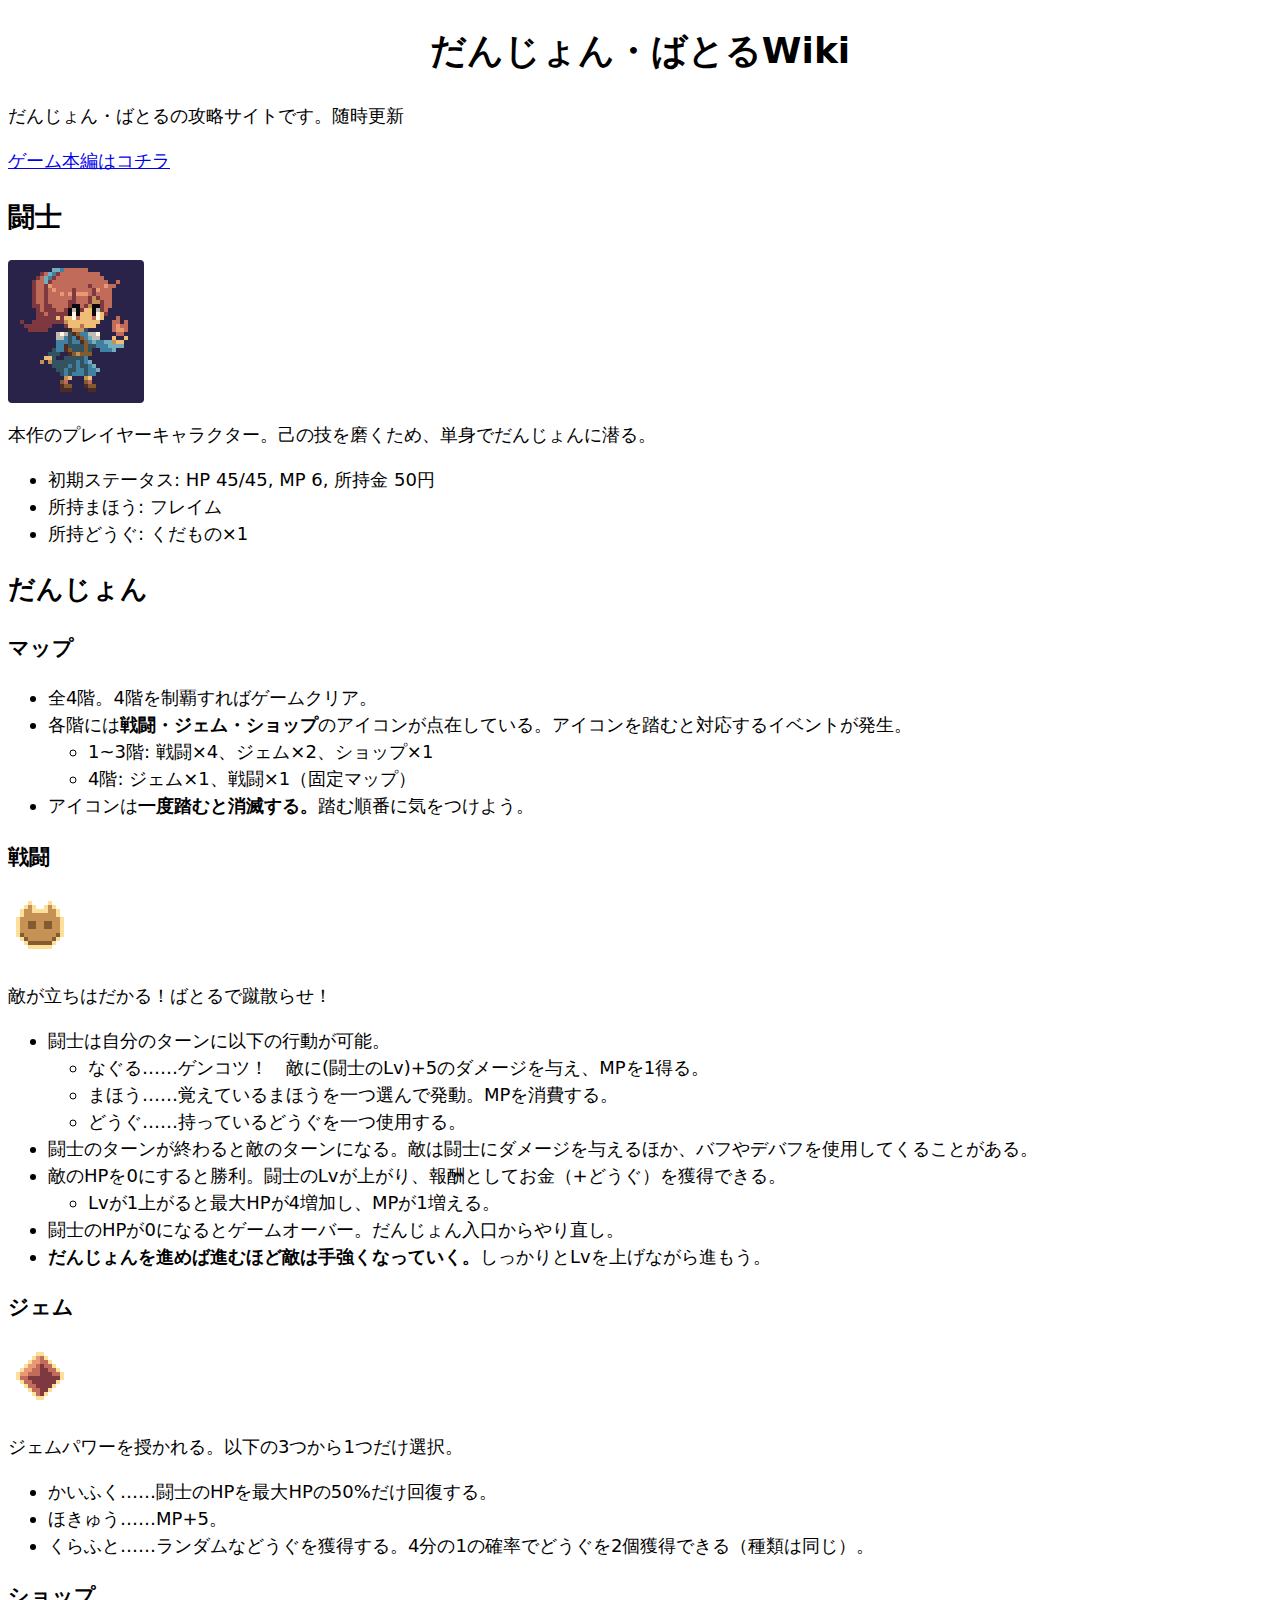
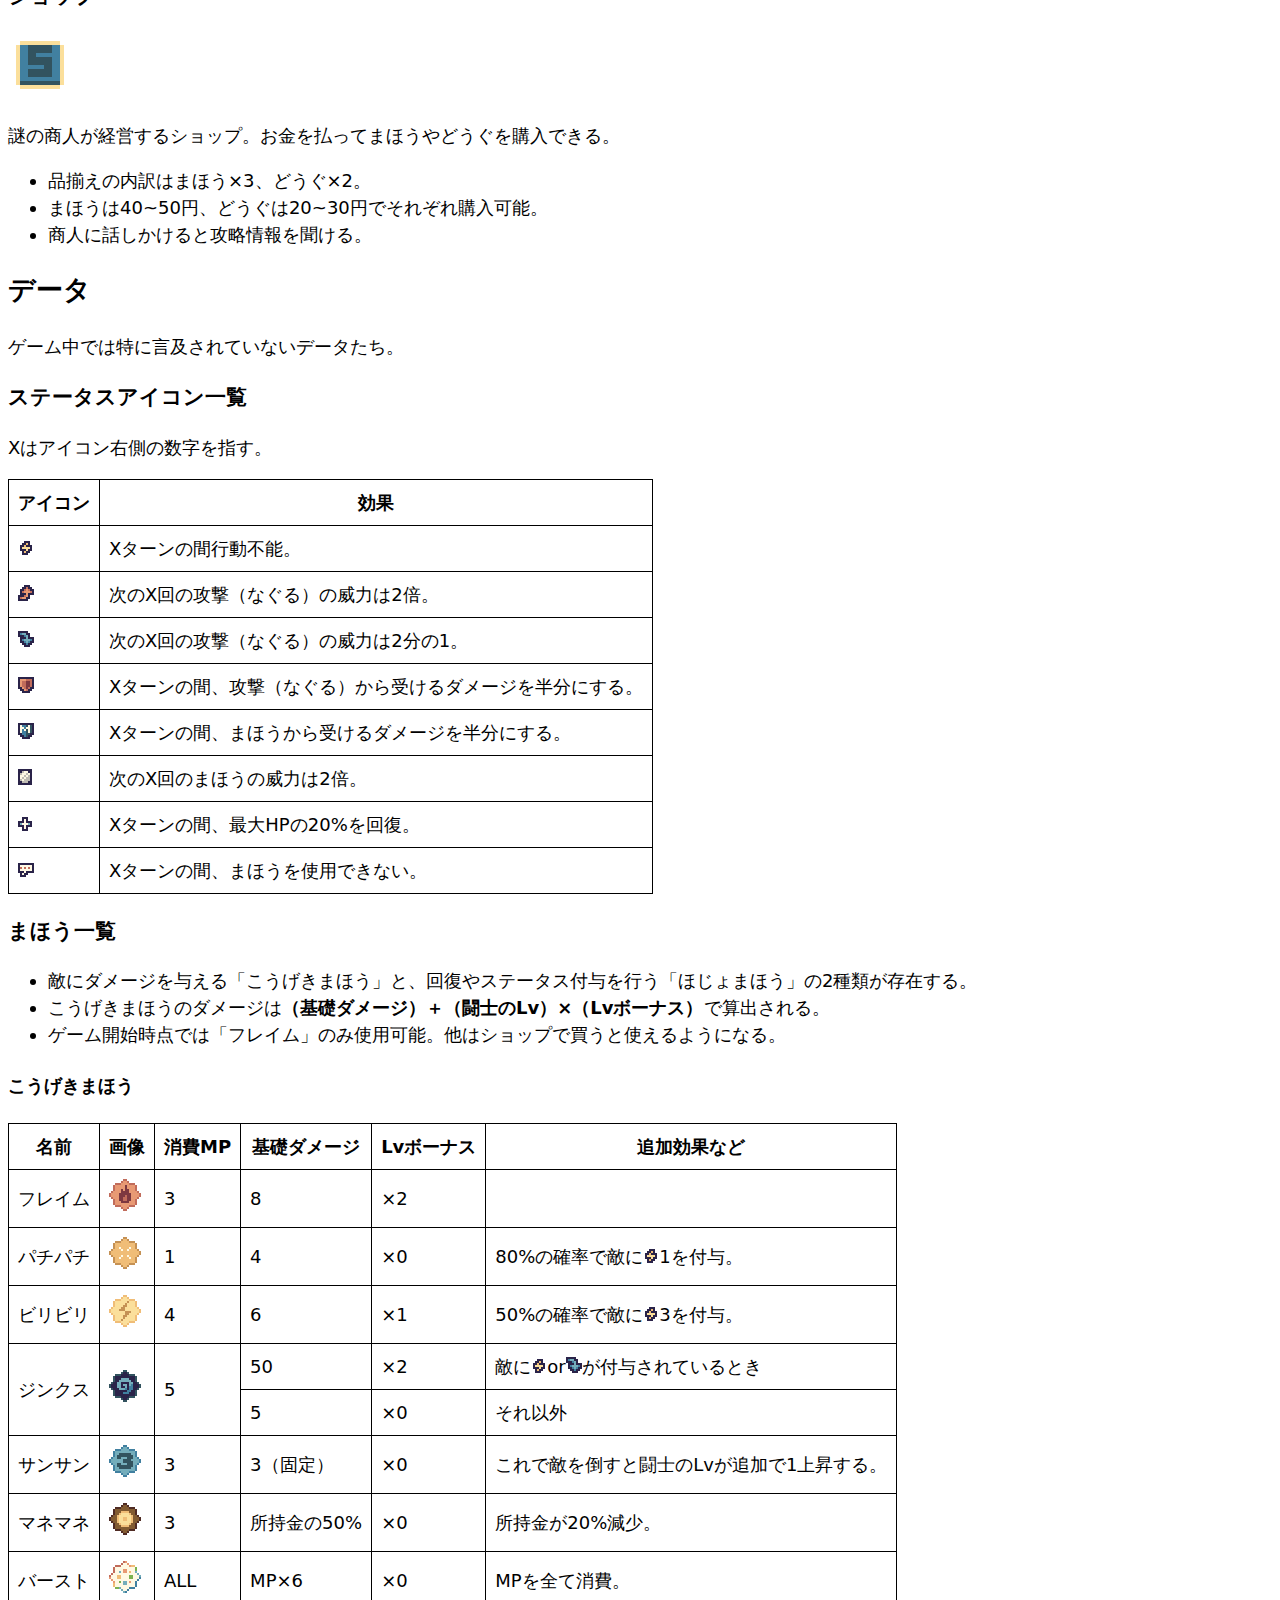
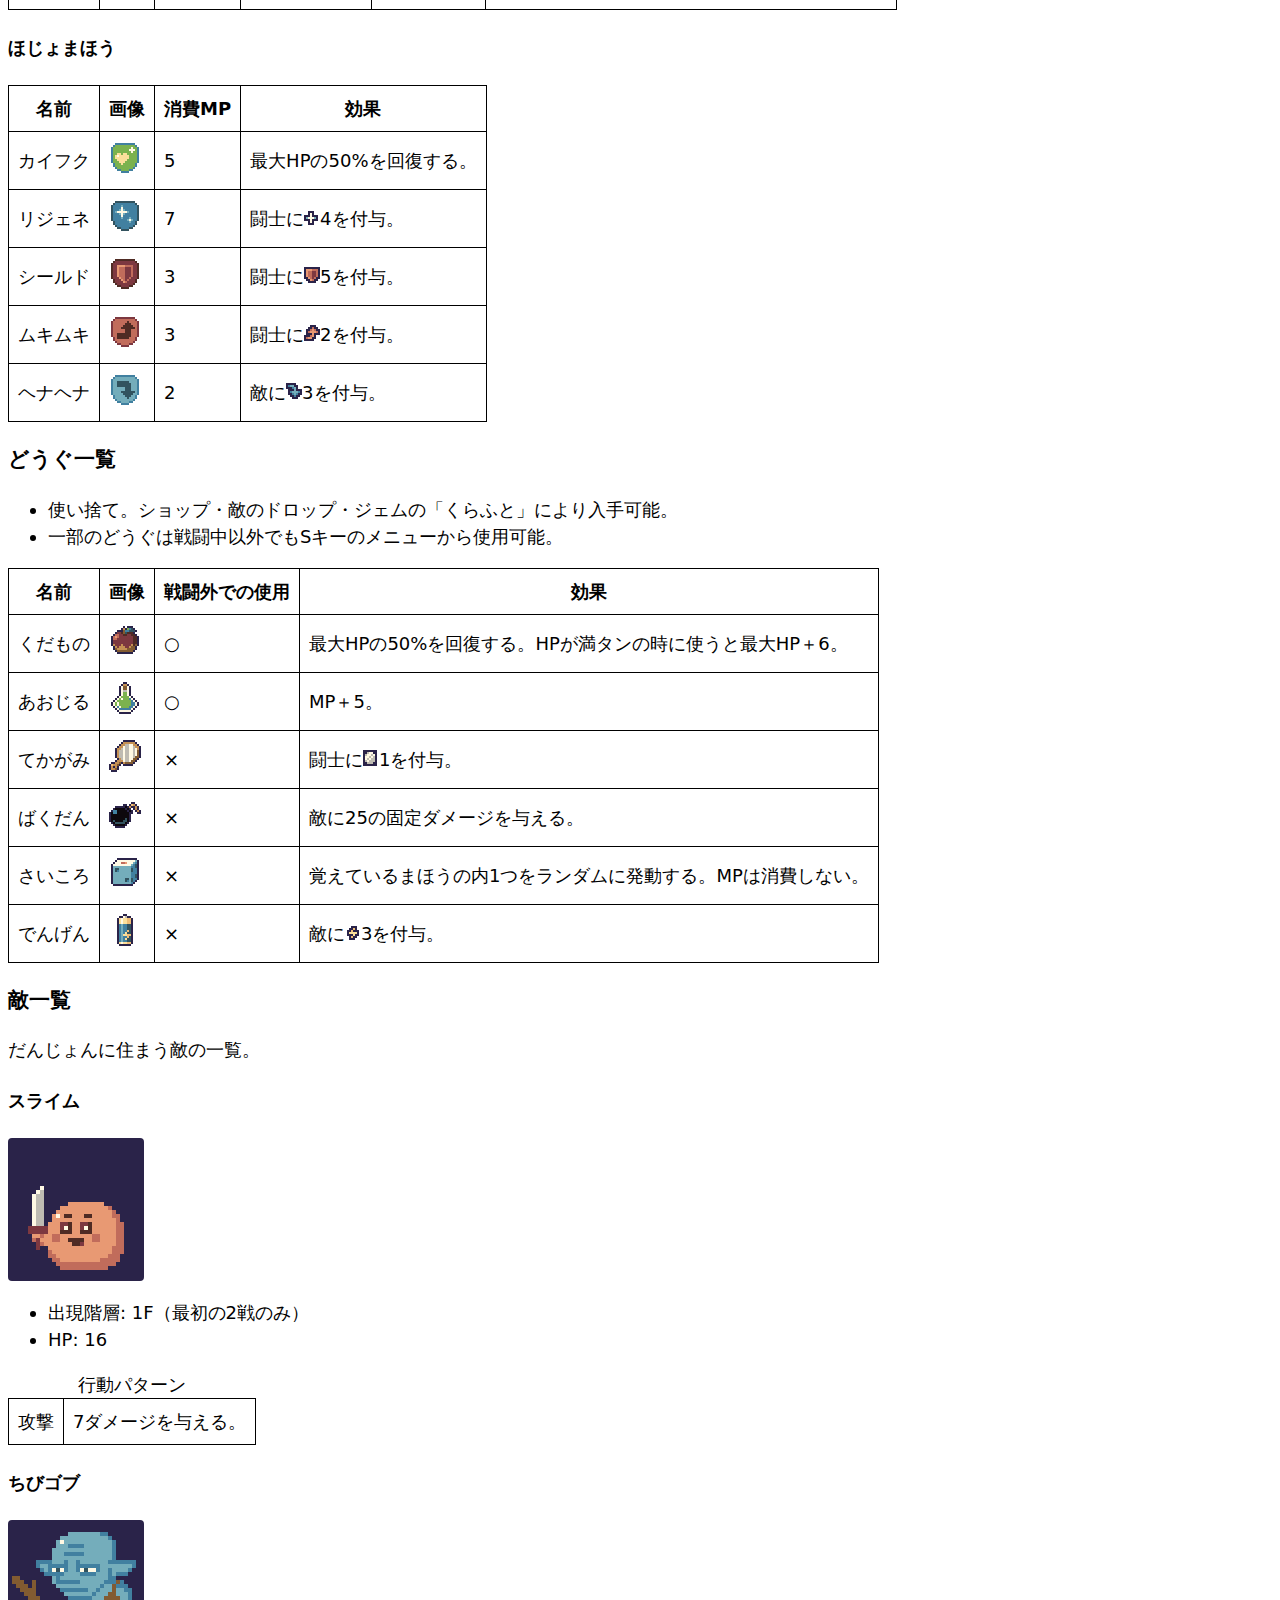
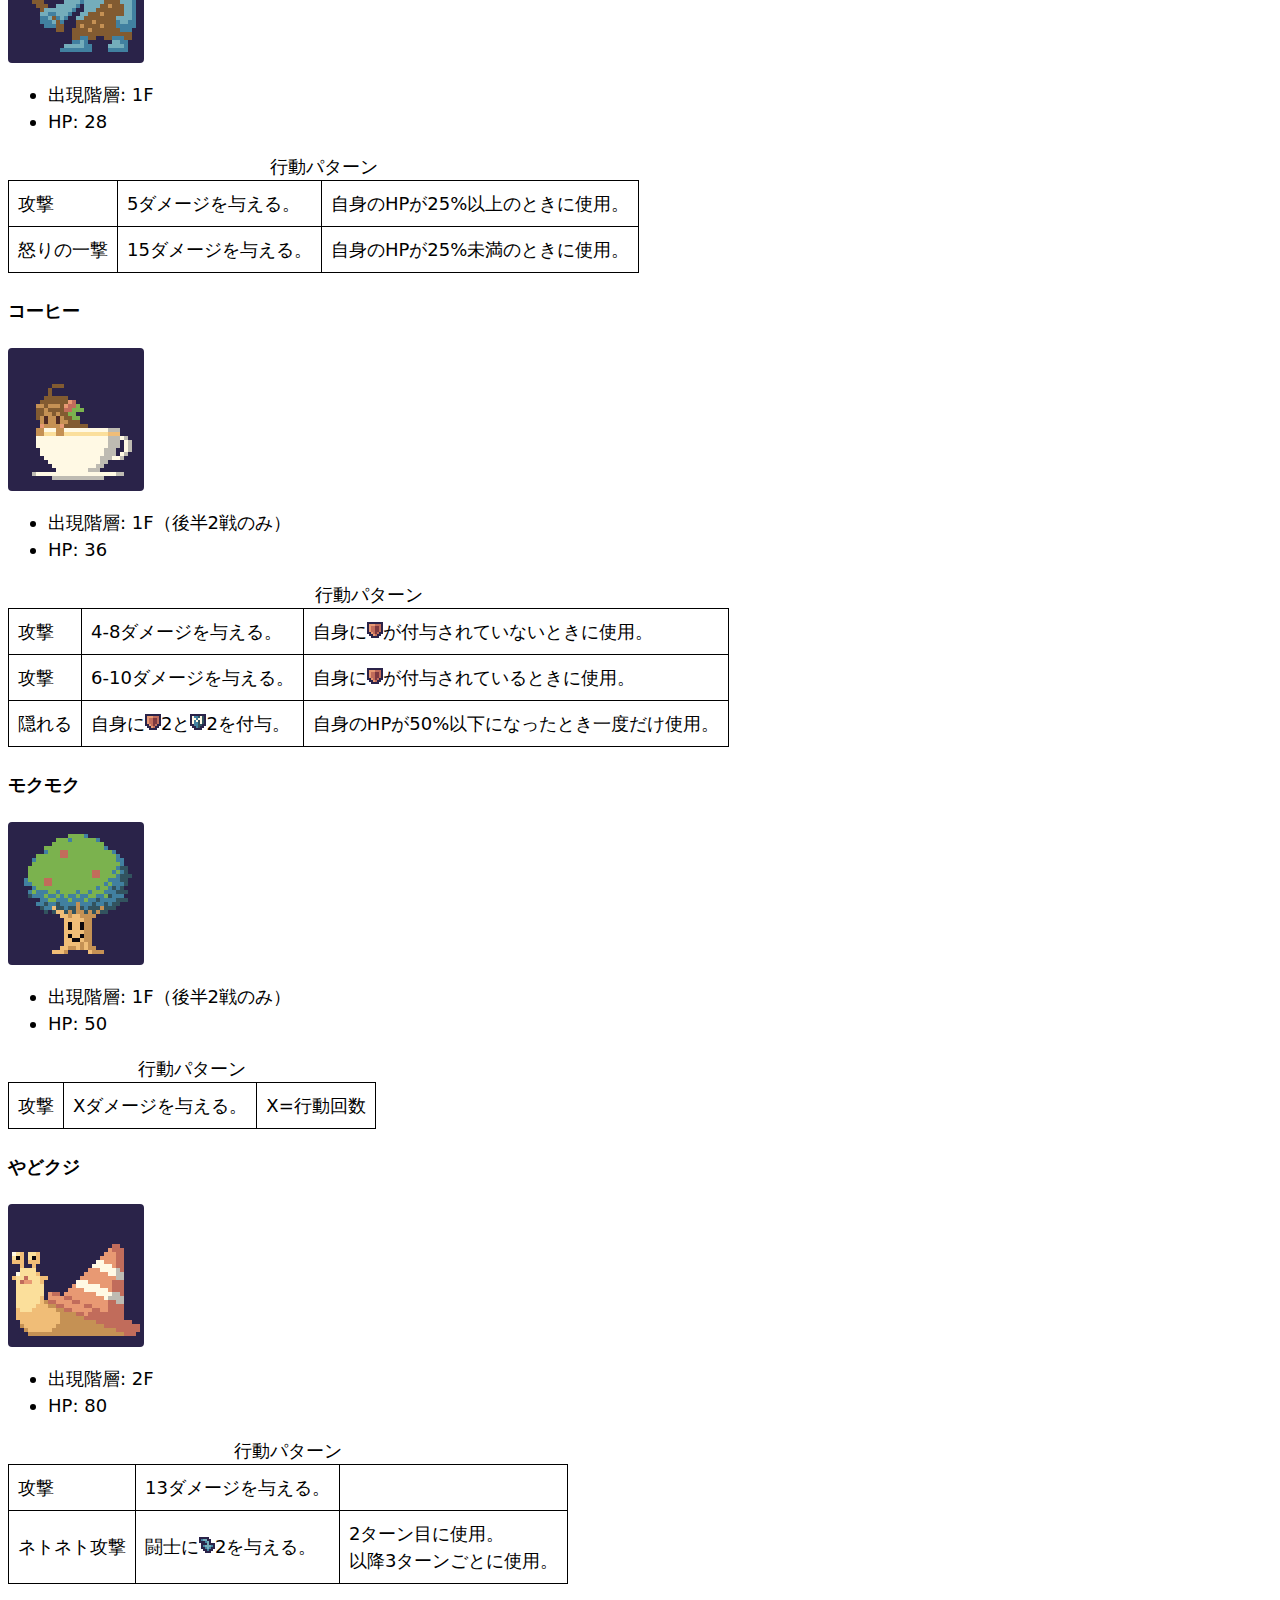
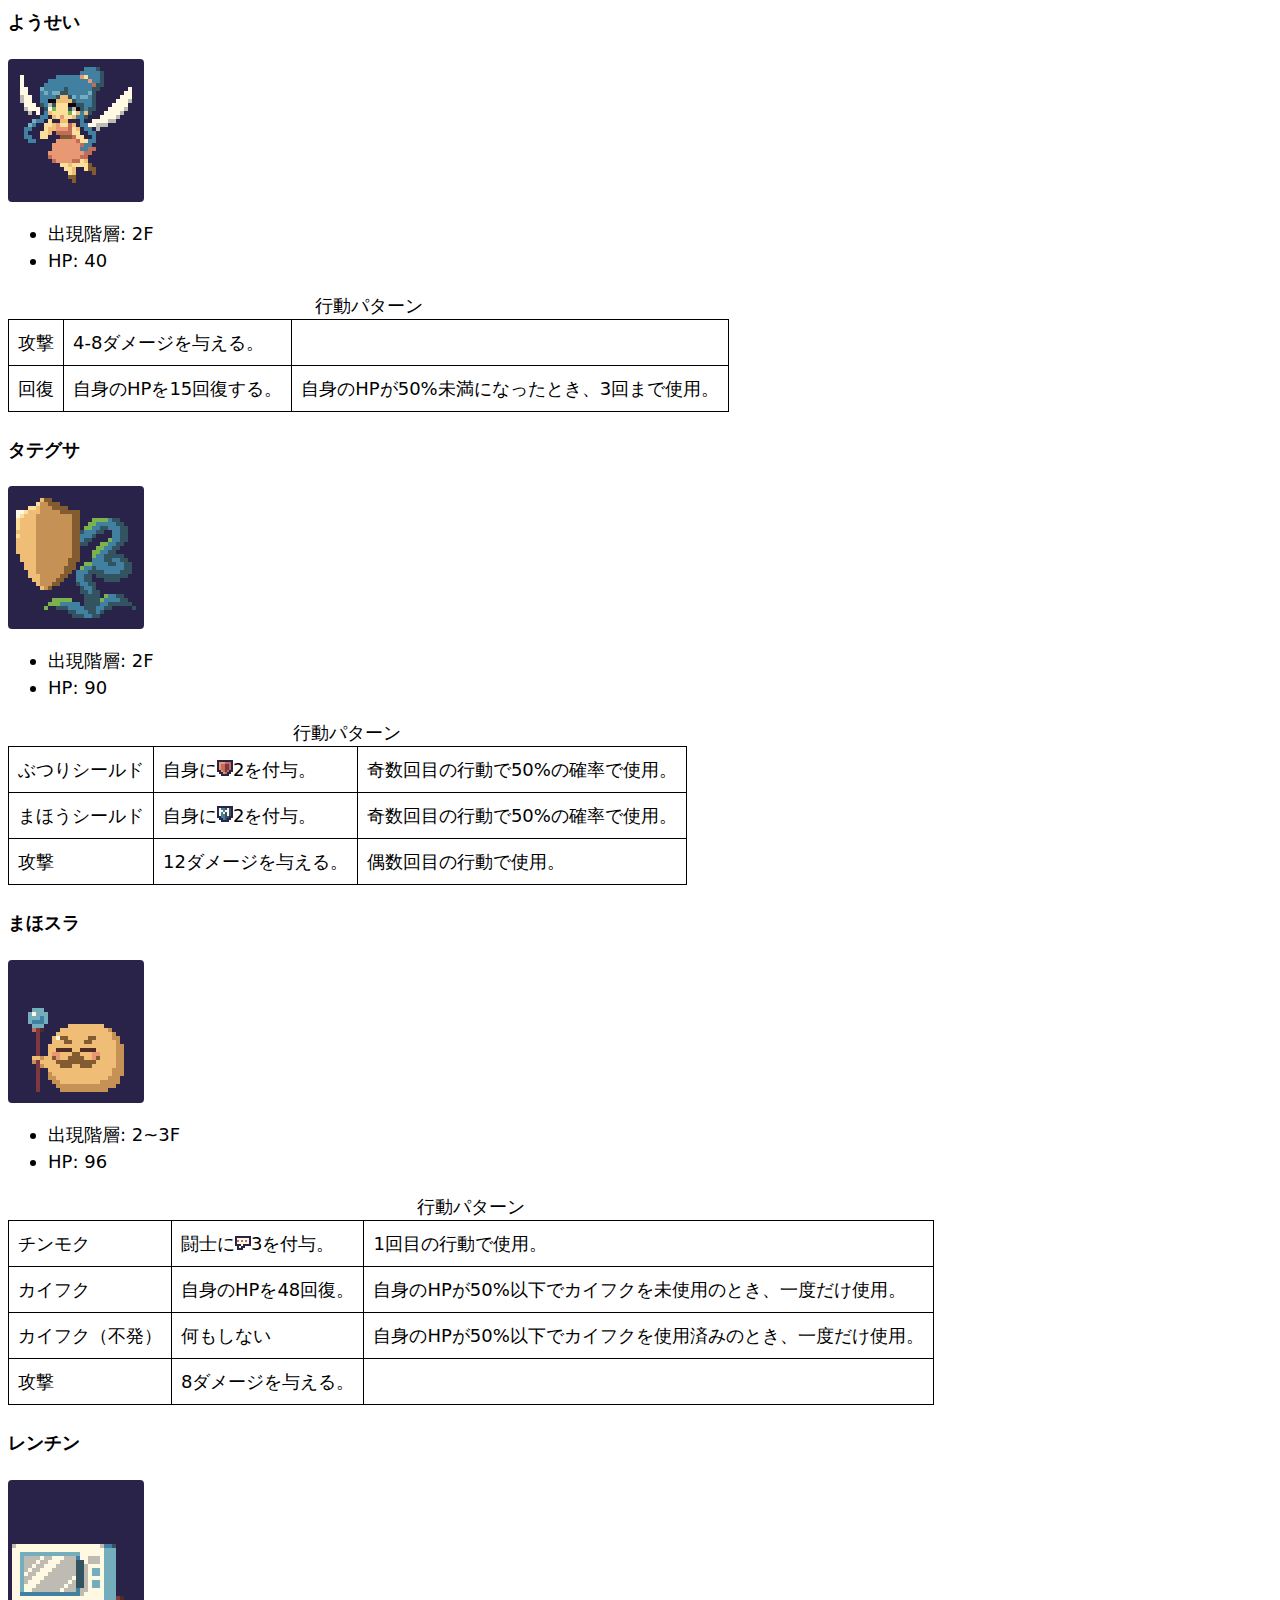
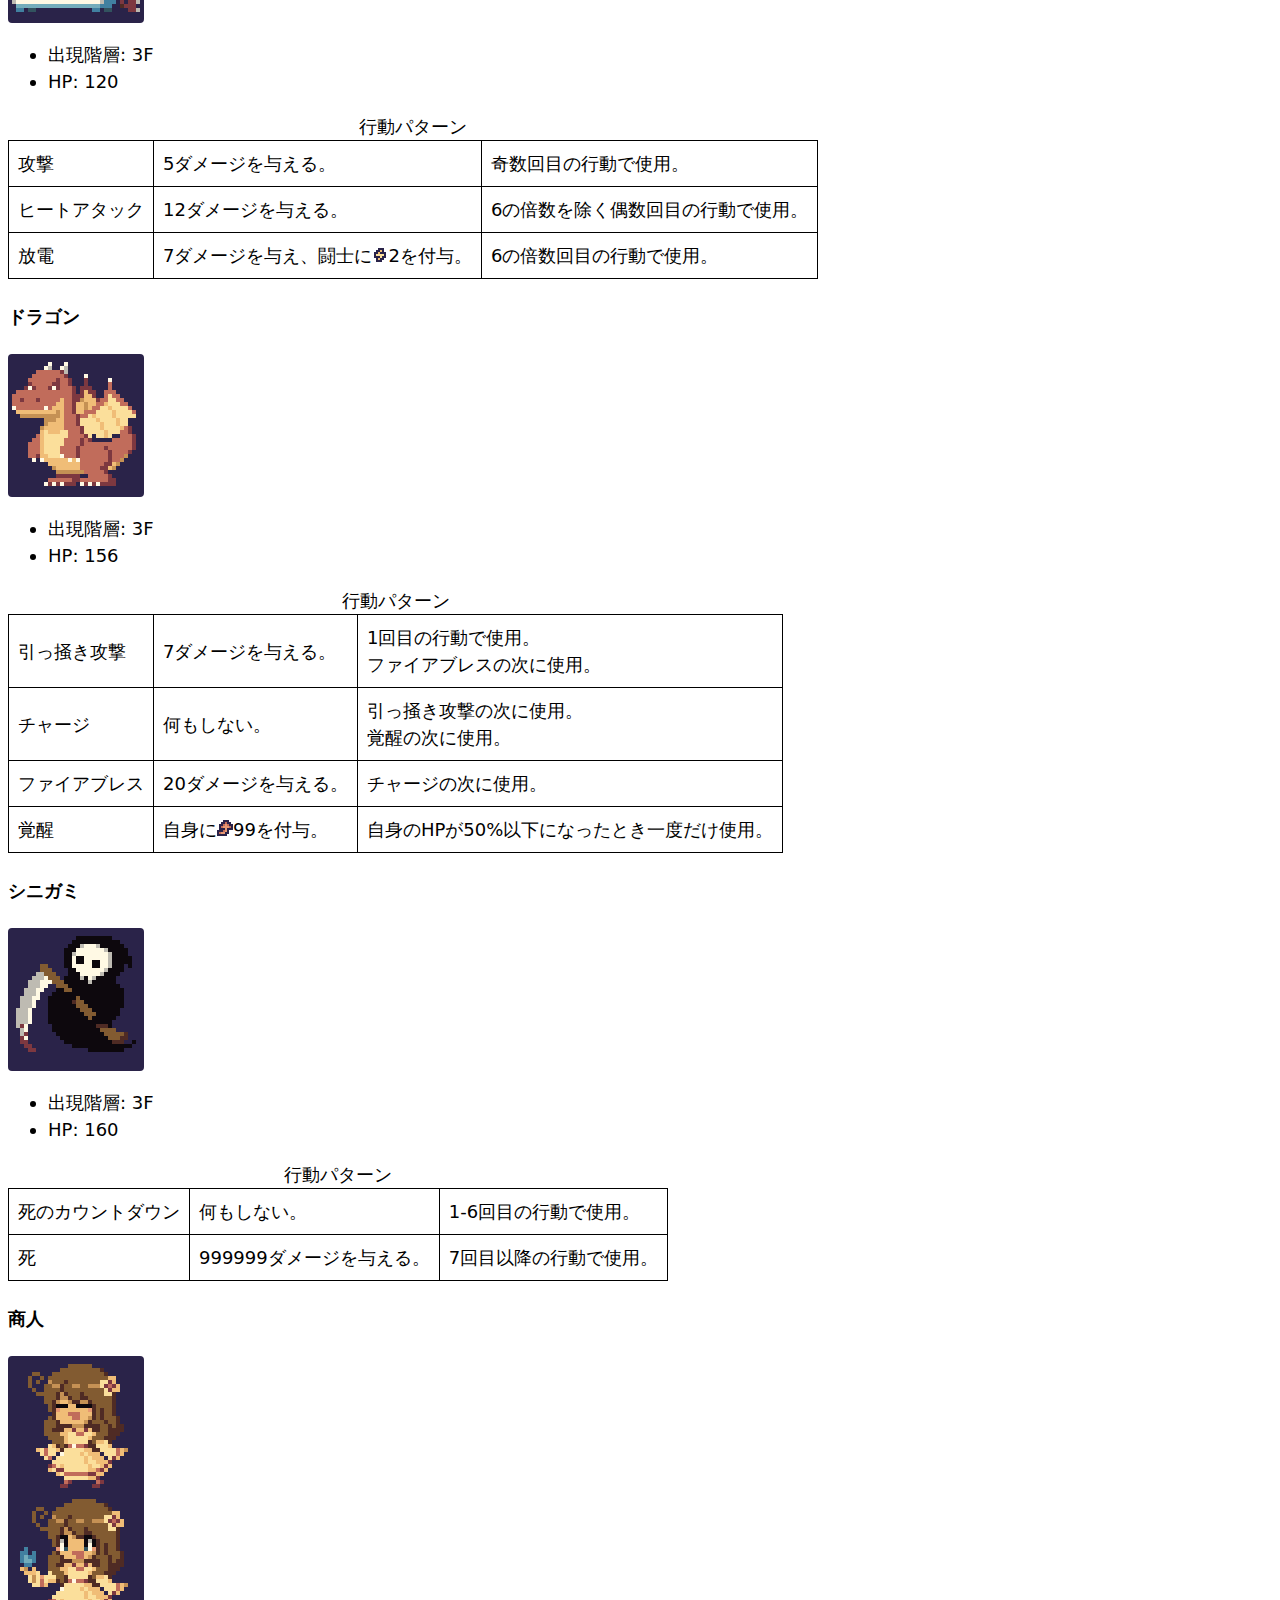
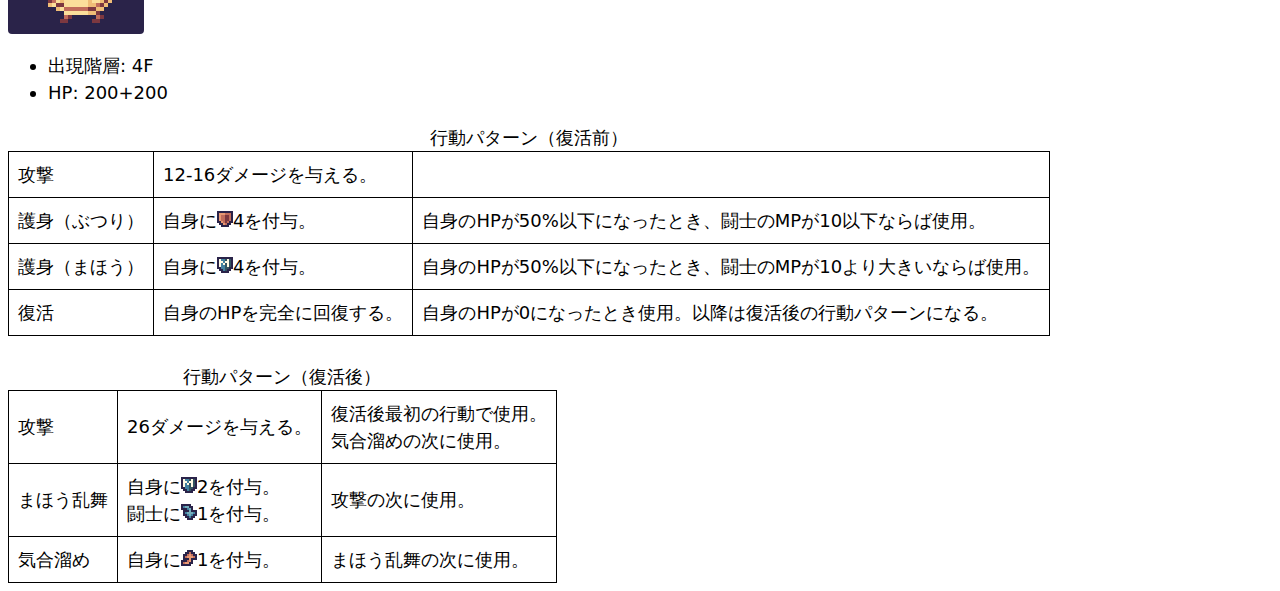
==== docs/kouryaku/index.html @ 01a463e0 "攻略Wiki:Lvアップ時に関する文言を追記" ====
<!DOCTYPE HTML>
<html>
  <head prefix="og: http://ogp.me/ns#">
    <meta charset="utf-8">
    <meta property="og:site_name" content="だんじょん・ばとるWiki">
    <meta property="og:title" content="だんじょん・ばとるWiki">
    <meta property="og:description" content="ダンジョンでバトルするゲームの攻略サイト。製作中">
    <meta property="og:url" content="https://tsukatomo.github.io/dungeon_battle/kouryaku">
    <meta property="og:type" content="website">
    <meta property="og:image" content="https://github.com/tsukatomo/dungeon_battle/blob/main/docs/img/fighter1.png?raw=true">
    <meta name="twitter:card" content="summary">
    <meta name="twitter:site" content="@katsudontkd">
    <meta name="viewport" content="width=device-width,initial-scale=1">
  <title>だんじょん・ばとるWiki</title>
</head>
<body>

  <h1 style="text-align:center">だんじょん・ばとるWiki</h1>
  
  <p>
    だんじょん・ばとるの攻略サイトです。随時更新
  </p>
  <a href="https://tsukatomo.github.io/dungeon_battle">ゲーム本編はコチラ</a>
  
  <h2>闘士</h2>
  <div id="imagebox"><img src="../img/fighter1.png" alt="闘士の画像" title="闘士ちゃん"></div>
  <p>
    本作のプレイヤーキャラクター。己の技を磨くため、単身でだんじょんに潜る。
  </p>
  <ul>
    <li>初期ステータス: HP 45/45, MP 6, 所持金 50円</li>
    <li>所持まほう: フレイム</li>
    <li>所持どうぐ: くだもの×1</li>
  </ul>
  <h2>だんじょん</h2>
  
  <h3>マップ</h3>
  
  <ul>
    <li>全4階。4階を制覇すればゲームクリア。</li>
    <li>各階には<b>戦闘・ジェム・ショップ</b>のアイコンが点在している。アイコンを踏むと対応するイベントが発生。</li>
    <ul>
      <li>1~3階: 戦闘×4、ジェム×2、ショップ×1</li>
      <li>4階: ジェム×1、戦闘×1（固定マップ）</li>
    </ul>
    <li>アイコンは<b>一度踏むと消滅する。</b>踏む順番に気をつけよう。</li>
  </ul>
  
  <h3>戦闘</h3>
  
  <img src="../img/icon_enemy.png" alt="戦闘のアイコン" title="戦闘のアイコン">
  <p>敵が立ちはだかる！ばとるで蹴散らせ！</p>
  <ul>
    <li>闘士は自分のターンに以下の行動が可能。</li>
    <ul>
      <li>なぐる……ゲンコツ！　敵に(闘士のLv)+5のダメージを与え、MPを1得る。</li>
      <li>まほう……覚えているまほうを一つ選んで発動。MPを消費する。</li>
      <li>どうぐ……持っているどうぐを一つ使用する。</li>
    </ul>
    <li>闘士のターンが終わると敵のターンになる。敵は闘士にダメージを与えるほか、バフやデバフを使用してくることがある。</li>
    <li>敵のHPを0にすると勝利。闘士のLvが上がり、報酬としてお金（+どうぐ）を獲得できる。</li>
    <ul>
      <li>Lvが1上がると最大HPが4増加し、MPが1増える。</li>
    </ul>
    <li>闘士のHPが0になるとゲームオーバー。だんじょん入口からやり直し。</li>
    <li><b>だんじょんを進めば進むほど敵は手強くなっていく。</b>しっかりとLvを上げながら進もう。</li>
  </ul>
  
  <h3>ジェム</h3>
  
  <img src="../img/icon_gem.png" alt="ジェムのアイコン" title="ジェムのアイコン">
  <p>ジェムパワーを授かれる。以下の3つから1つだけ選択。</p>
  <ul>
    <li>かいふく……闘士のHPを最大HPの50%だけ回復する。</li>
    <li>ほきゅう……MP+5。</li>
    <li>くらふと……ランダムなどうぐを獲得する。4分の1の確率でどうぐを2個獲得できる（種類は同じ）。</li>
  </ul>
  
  <h3>ショップ</h3>
  
  <img src="../img/icon_shop.png" alt="ショップのアイコン" title="ショップのアイコン">
  <p>謎の商人が経営するショップ。お金を払ってまほうやどうぐを購入できる。</p>
  <ul>
    <li>品揃えの内訳はまほう×3、どうぐ×2。</li>
    <li>まほうは40~50円、どうぐは20~30円でそれぞれ購入可能。</li>
    <li>商人に話しかけると攻略情報を聞ける。</li>
  </ul>
  
  <h2>データ</h2>
  
  <p>ゲーム中では特に言及されていないデータたち。</p>

  <h3>ステータスアイコン一覧</h3>
  <p>Xはアイコン右側の数字を指す。</p>
  <table>
    <colgroup span="2"></colgroup>
    <tr>
      <th>アイコン</th>
      <th>効果</th>
    </tr>
    <tr>
      <td><img id="statusimg" src="../img/status_stun.png"></td>
      <td>Xターンの間行動不能。</td>
    </tr>
    <tr>
      <td><img id="statusimg" src="../img/status_power.png"></td>
      <td>次のX回の攻撃（なぐる）の威力は2倍。</td>
    </tr>
    <tr>
      <td><img id="statusimg" src="../img/status_weak.png"></td>
      <td>次のX回の攻撃（なぐる）の威力は2分の1。</td>
    </tr>
    <tr>
      <td><img id="statusimg" src="../img/status_shield.png"></td>
      <td>Xターンの間、攻撃（なぐる）から受けるダメージを半分にする。</td>
    </tr>
    <tr>
      <td><img id="statusimg" src="../img/status_magicshield.png"></td>
      <td>Xターンの間、まほうから受けるダメージを半分にする。</td>
    </tr>
    <tr>
      <td><img id="statusimg" src="../img/status_mirror.png"></td>
      <td>次のX回のまほうの威力は2倍。</td>
    </tr>
    <tr>
      <td><img id="statusimg" src="../img/status_regen.png"></td>
      <td>Xターンの間、最大HPの20%を回復。</td>
    </tr>
    <tr>
      <td><img id="statusimg" src="../img/status_silence.png"></td>
      <td>Xターンの間、まほうを使用できない。</td>
    </tr>
  </table>
  
  <h3>まほう一覧</h3>
  
  <ul>
    <li>敵にダメージを与える「こうげきまほう」と、回復やステータス付与を行う「ほじょまほう」の2種類が存在する。</li>
    <li>こうげきまほうのダメージは<b>（基礎ダメージ）＋（闘士のLv）×（Lvボーナス）</b>で算出される。</li>
    <li>ゲーム開始時点では「フレイム」のみ使用可能。他はショップで買うと使えるようになる。</li>
  </ul>
  
  <h4>こうげきまほう</h4>
  <table>
    <colgroup span="6"></colgroup>
    <tr>
      <th>名前</th>
      <th>画像</th>
      <th>消費MP</th>
      <th>基礎ダメージ</th>
      <th>Lvボーナス</th>
      <th>追加効果など</th>
    </tr>
    <tr>
      <td>フレイム</td>
      <td><img src="../img/magic_flame.png" width="32px" height="32px"></td>
      <td>3</td>
      <td>8</td>
      <td>×2</td>
      <td></td>
    </tr>
    <tr>
      <td>パチパチ</td>
      <td><img src="../img/magic_pachi.png" width="32px" height="32px"></td>
      <td>1</td>
      <td>4</td>
      <td>×0</td>
      <td>80%の確率で敵に<img src="../img/status_stun.png" width="16px" height="16px">1を付与。</td>
    </tr>
    <tr>
      <td>ビリビリ</td>
      <td><img src="../img/magic_thunder.png" width="32px" height="32px"></td>
      <td>4</td>
      <td>6</td>
      <td>×1</td>
      <td>50%の確率で敵に<img src="../img/status_stun.png" width="16px" height="16px">3を付与。</td>
    </tr>
    <tr>
      <td rowspan="2">ジンクス</td>
      <td rowspan="2"><img src="../img/magic_jinx.png" width="32px" height="32px"></td>
      <td rowspan="2">5</td>
      <td>50</td>
      <td>×2</td>
      <td>敵に<img src="../img/status_stun.png" width="16px" height="16px">or<img src="../img/status_weak.png" width="16px" height="16px">が付与されているとき</td>
    </tr>
    <tr>
      <td>5</td>
      <td>×0</td>
      <td>それ以外</td>
    </tr>
    <tr>
      <td>サンサン</td>
      <td><img src="../img/magic_sansan.png" width="32px" height="32px"></td>
      <td>3</td>
      <td>3（固定）</td>
      <td>×0</td>
      <td>これで敵を倒すと闘士のLvが追加で1上昇する。</td>
    </tr>
    <tr>
      <td>マネマネ</td>
      <td><img src="../img/magic_money.png" width="32px" height="32px"></td>
      <td>3</td>
      <td>所持金の50%</td>
      <td>×0</td>
      <td>所持金が20%減少。</td>
    </tr>
    <tr>
      <td>バースト</td>
      <td><img src="../img/magic_burst.png" width="32px" height="32px"></td>
      <td>ALL</td>
      <td>MP×6</td>
      <td>×0</td>
      <td>MPを全て消費。</td>
    </tr>
  </table>

  <h4>ほじょまほう</h4>
  <table>
    <colgroup span="4"></colgroup>
    <tr>
      <th>名前</th>
      <th>画像</th>
      <th>消費MP</th>
      <th>効果</th>
    </tr>
    <tr>
      <td>カイフク</td>
      <td><img src="../img/magic_heal.png" width="32px" height="32px"></td>
      <td>5</td>
      <td>最大HPの50%を回復する。</td>
    </tr>
    <tr>
      <td>リジェネ</td>
      <td><img src="../img/magic_regen.png" width="32px" height="32px"></td>
      <td>7</td>
      <td>闘士に<img src="../img/status_regen.png" width="16px" height="16px">4を付与。</td>
    </tr>
    <tr>
      <td>シールド</td>
      <td><img src="../img/magic_shield.png" width="32px" height="32px"></td>
      <td>3</td>
      <td>闘士に<img src="../img/status_shield.png" width="16px" height="16px">5を付与。</td>
    </tr>
    <tr>
      <td>ムキムキ</td>
      <td><img src="../img/magic_power.png" width="32px" height="32px"></td>
      <td>3</td>
      <td>闘士に<img src="../img/status_power.png" width="16px" height="16px">2を付与。</td>
    </tr>
    <tr>
      <td>ヘナヘナ</td>
      <td><img src="../img/magic_hena.png" width="32px" height="32px"></td>
      <td>2</td>
      <td>敵に<img src="../img/status_weak.png" width="16px" height="16px">3を付与。</td>
    </tr>
  </table>

  <h3>どうぐ一覧</h3>

  <ul>
    <li>使い捨て。ショップ・敵のドロップ・ジェムの「くらふと」により入手可能。</li>
    <li>一部のどうぐは戦闘中以外でもSキーのメニューから使用可能。</li>
  </ul>
  <table>
    <colgroup span="4"></colgroup>
    <tr>
      <th>名前</th>
      <th>画像</th>
      <th>戦闘外での使用</th>
      <th>効果</th>
    </tr>
    <tr>
      <td>くだもの</td>
      <td><img src="../img/tool_apple.png" width="32px" height="32px"></td>
      <td>○</td>
      <td>最大HPの50%を回復する。HPが満タンの時に使うと最大HP＋6。</td>
    </tr>
    <tr>
      <td>あおじる</td>
      <td><img src="../img/tool_potion.png" width="32px" height="32px"></td>
      <td>○</td>
      <td>MP＋5。</td>
    </tr>
    <tr>
      <td>てかがみ</td>
      <td><img src="../img/tool_mirror.png" width="32px" height="32px"></td>
      <td>×</td>
      <td>闘士に<img src="../img/status_mirror.png" width="16px" height="16px">1を付与。</td>
    </tr>
    <tr>
      <td>ばくだん</td>
      <td><img src="../img/tool_bomb.png" width="32px" height="32px"></td>
      <td>×</td>
      <td>敵に25の固定ダメージを与える。</td>
    </tr>
    <tr>
      <td>さいころ</td>
      <td><img src="../img/tool_dice.png" width="32px" height="32px"></td>
      <td>×</td>
      <td>覚えているまほうの内1つをランダムに発動する。MPは消費しない。</td>
    </tr>
    <tr>
      <td>でんげん</td>
      <td><img src="../img/tool_battery.png" width="32px" height="32px"></td>
      <td>×</td>
      <td>敵に<img src="../img/status_stun.png" width="16px" height="16px">3を付与。</td>
    </tr>
  </table>
  
  <h3>敵一覧</h3>
  <p>だんじょんに住まう敵の一覧。</p>

  <h4>スライム</h4>
  <div id="imagebox"><img src="../img/slime1.png" alt="敵の画像" title="スライム"></div>
  <ul>
    <li>出現階層: 1F（最初の2戦のみ）</li>
    <li>HP: 16</li>
  </ul>
  <table>
    <caption>行動パターン</caption>
    <tr>
      <td>攻撃</td><td>7ダメージを与える。</td>
    </tr>
  </table>
  
  <h4>ちびゴブ</h4>
  <div id="imagebox"><img src="../img/gob1.png" alt="敵の画像" title="ちびゴブ"></div>
  <ul>
    <li>出現階層: 1F</li>
    <li>HP: 28</li>
  </ul>
  <table>
    <caption>行動パターン</caption>
    <tr>
      <td>攻撃</td><td>5ダメージを与える。</td><td>自身のHPが25%以上のときに使用。</td>
    </tr>
    <tr>
      <td>怒りの一撃</td><td>15ダメージを与える。</td><td>自身のHPが25%未満のときに使用。</td>
    </tr>
  </table>

  <h4>コーヒー</h4>
  <div id="imagebox"><img src="../img/coffee1.png" alt="敵の画像" title="コーヒー"></div>
  <ul>
    <li>出現階層: 1F（後半2戦のみ）</li>
    <li>HP: 36</li>
  </ul>
  <table>
    <caption>行動パターン</caption>
    <tr>
      <td>攻撃</td>
      <td>4-8ダメージを与える。</td>
      <td>自身に<img id="statusimg" src="../img/status_shield.png">が付与されていないときに使用。</td>
    </tr>
    <tr>
      <td>攻撃</td>
      <td>6-10ダメージを与える。</td>
      <td>自身に<img id="statusimg" src="../img/status_shield.png">が付与されているときに使用。</td>
    </tr>
    <tr>
      <td>隠れる</td>
      <td>自身に<img id="statusimg" src="../img/status_shield.png">2と<img id="statusimg" src="../img/status_magicshield.png">2を付与。</td>
      <td>自身のHPが50%以下になったとき一度だけ使用。</td>
    </tr>
  </table>

  <h4>モクモク</h4>
  <div id="imagebox"><img src="../img/tree1.png" alt="敵の画像" title="モクモク"></div>
  <ul>
    <li>出現階層: 1F（後半2戦のみ）</li>
    <li>HP: 50</li>
  </ul>
  <table>
    <caption>行動パターン</caption>
    <tr>
      <td>攻撃</td>
      <td>Xダメージを与える。</td>
      <td>X=行動回数</td>
    </tr>
  </table>

  <h4>やどクジ</h4>
  <div id="imagebox"><img src="../img/yadotsumu1.png" alt="敵の画像" title="やどクジ"></div>
  <ul>
    <li>出現階層: 2F</li>
    <li>HP: 80</li>
  </ul>
  <table>
    <caption>行動パターン</caption>
    <tr>
      <td>攻撃</td>
      <td>13ダメージを与える。</td>
      <td></td>
    </tr>
    <tr>
      <td>ネトネト攻撃</td>
      <td>闘士に<img id="statusimg" src="../img/status_weak.png">2を与える。</td>
      <td>2ターン目に使用。<br>以降3ターンごとに使用。</td>
    </tr>
  </table>

  <h4>ようせい</h4>
  <div id="imagebox"><img src="../img/fairy1.png" alt="敵の画像" title="ようせい"></div>
  <ul>
    <li>出現階層: 2F</li>
    <li>HP: 40</li>
  </ul>
  <table>
    <caption>行動パターン</caption>
    <tr>
      <td>攻撃</td>
      <td>4-8ダメージを与える。</td>
      <td></td>
    </tr>
    <tr>
      <td>回復</td>
      <td>自身のHPを15回復する。</td>
      <td>自身のHPが50%未満になったとき、3回まで使用。</td>
    </tr>
  </table>

  <h4>タテグサ</h4>
  <div id="imagebox"><img src="../img/shieldkusa1.png" alt="敵の画像" title="タテグサ"></div>
  <ul>
    <li>出現階層: 2F</li>
    <li>HP: 90</li>
  </ul>
  <table>
    <caption>行動パターン</caption>
    <tr>
      <td>ぶつりシールド</td>
      <td>自身に<img id="statusimg" src="../img/status_shield.png">2を付与。</td>
      <td>奇数回目の行動で50%の確率で使用。</td>
    </tr>
    <tr>
      <td>まほうシールド</td>
      <td>自身に<img id="statusimg" src="../img/status_magicshield.png">2を付与。</td>
      <td>奇数回目の行動で50%の確率で使用。</td>
    </tr>
    <tr>
      <td>攻撃</td>
      <td>12ダメージを与える。</td>
      <td>偶数回目の行動で使用。</td>
    </tr>
  </table>

  <h4>まほスラ</h4>
  <div id="imagebox"><img src="../img/mahoslime1.png" alt="敵の画像" title="まほスラ"></div>
  <ul>
    <li>出現階層: 2~3F</li>
    <li>HP: 96</li>
  </ul>
  <table>
    <caption>行動パターン</caption>
    <tr>
      <td>チンモク</td>
      <td>闘士に<img id="statusimg" src="../img/status_silence.png">3を付与。</td>
      <td>1回目の行動で使用。</td>
    </tr>
    <tr>
      <td>カイフク</td>
      <td>自身のHPを48回復。</td>
      <td>自身のHPが50%以下でカイフクを未使用のとき、一度だけ使用。</td>
    </tr>
    <tr>
      <td>カイフク（不発）</td>
      <td>何もしない</td>
      <td>自身のHPが50%以下でカイフクを使用済みのとき、一度だけ使用。</td>
    </tr>
    <tr>
      <td>攻撃</td>
      <td>8ダメージを与える。</td>
      <td></td>
    </tr>
  </table>

  <h4>レンチン</h4>
  <div id="imagebox"><img src="../img/renchin1.png" alt="敵の画像" title="レンチン"></div>
  <ul>
    <li>出現階層: 3F</li>
    <li>HP: 120</li>
  </ul>
  <table>
    <caption>行動パターン</caption>
    <tr>
      <td>攻撃</td>
      <td>5ダメージを与える。</td>
      <td>奇数回目の行動で使用。</td>
    </tr>
    <tr>
      <td>ヒートアタック</td>
      <td>12ダメージを与える。</td>
      <td>6の倍数を除く偶数回目の行動で使用。</td>
    </tr>
    <tr>
      <td>放電</td>
      <td>7ダメージを与え、闘士に<img id="statusimg" src="../img/status_stun.png">2を付与。</td>
      <td>6の倍数回目の行動で使用。</td>
    </tr>
  </table>

  <h4>ドラゴン</h4>
  <div id="imagebox"><img src="../img/dragon1.png" alt="敵の画像" title="ドラゴン"></div>
  <ul>
    <li>出現階層: 3F</li>
    <li>HP: 156</li>
  </ul>
  <table>
    <caption>行動パターン</caption>
    <tr>
      <td>引っ掻き攻撃</td>
      <td>7ダメージを与える。</td>
      <td>1回目の行動で使用。<br>ファイアブレスの次に使用。</td>
    </tr>
    <tr>
      <td>チャージ</td>
      <td>何もしない。</td>
      <td>引っ掻き攻撃の次に使用。<br>覚醒の次に使用。</td>
    </tr>
    <tr>
      <td>ファイアブレス</td>
      <td>20ダメージを与える。</td>
      <td>チャージの次に使用。</td>
    </tr>
    <tr>
      <td>覚醒</td>
      <td>自身に<img id="statusimg" src="../img/status_power.png">99を付与。</td>
      <td>自身のHPが50%以下になったとき一度だけ使用。</td>
    </tr>
  </table>

  <h4>シニガミ</h4>
  <div id="imagebox"><img src="../img/death1.png" alt="敵の画像" title="シニガミ"></div>
  <ul>
    <li>出現階層: 3F</li>
    <li>HP: 160</li>
  </ul>
  <table>
    <caption>行動パターン</caption>
    <tr>
      <td>死のカウントダウン</td>
      <td>何もしない。</td>
      <td>1-6回目の行動で使用。</td>
    </tr>
    <tr>
      <td>死</td>
      <td>999999ダメージを与える。</td>
      <td>7回目以降の行動で使用。</td>
    </tr>
  </table>

  <h4>商人</h4>
  <div id="imagebox">
    <img src="../img/merchant_boss3.png" alt="敵の画像" title="商人ちゃん">
    <img src="../img/merchant_boss1.png" alt="敵の画像" title="商人ちゃん第２形態">
  </div>
  <ul>
    <li>出現階層: 4F</li>
    <li>HP: 200+200</li>
  </ul>
  <table>
    <caption>行動パターン（復活前）</caption>
    <tr>
      <td>攻撃</td>
      <td>12-16ダメージを与える。</td>
      <td></td>
    </tr>
    <tr>
      <td>護身（ぶつり）</td>
      <td>自身に<img id="statusimg" src="../img/status_shield.png">4を付与。</td>
      <td>自身のHPが50%以下になったとき、闘士のMPが10以下ならば使用。</td>
    </tr>
    <tr>
      <td>護身（まほう）</td>
      <td>自身に<img id="statusimg" src="../img/status_magicshield.png">4を付与。</td>
      <td>自身のHPが50%以下になったとき、闘士のMPが10より大きいならば使用。</td>
    </tr>
    <tr>
      <td>復活</td>
      <td>自身のHPを完全に回復する。</td>
      <td>自身のHPが0になったとき使用。以降は復活後の行動パターンになる。</td>
    </tr>
  </table>
  <br>
  <table>
    <caption>行動パターン（復活後）</caption>
    <tr>
      <td>攻撃</td>
      <td>26ダメージを与える。</td>
      <td>復活後最初の行動で使用。<br>気合溜めの次に使用。</td>
    </tr>
    <tr>
      <td>まほう乱舞</td>
      <td>自身に<img id="statusimg" src="../img/status_magicshield.png">2を付与。<br>闘士に<img id="statusimg" src="../img/status_weak.png">1を付与。</td>
      <td>攻撃の次に使用。</td>
    </tr>
    <tr>
      <td>気合溜め</td>
      <td>自身に<img id="statusimg" src="../img/status_power.png">1を付与。</td>
      <td>まほう乱舞の次に使用。</td>
    </tr>
  </table>


<style>
    body {
      font-size: large;
      font-family: '筑紫a丸ゴシック', system-ui;
      line-height: 1.5;
    }
    #imagebox{
      padding: 4px;
      width: 128px;
      background-color: #2a2349;
      border-radius: 4px;
      image-rendering: pixelated;
    }
    #statusimg{
      width: 16px;
      height: 16px;
      image-rendering: pixelated;
    }
    table {
      border-collapse: collapse;
      border-spacing: 0;
    }
    table, tr, th, td {
      padding: 0.5em;
      border: 1px solid black;
    }
  </style>
</body>
</html>
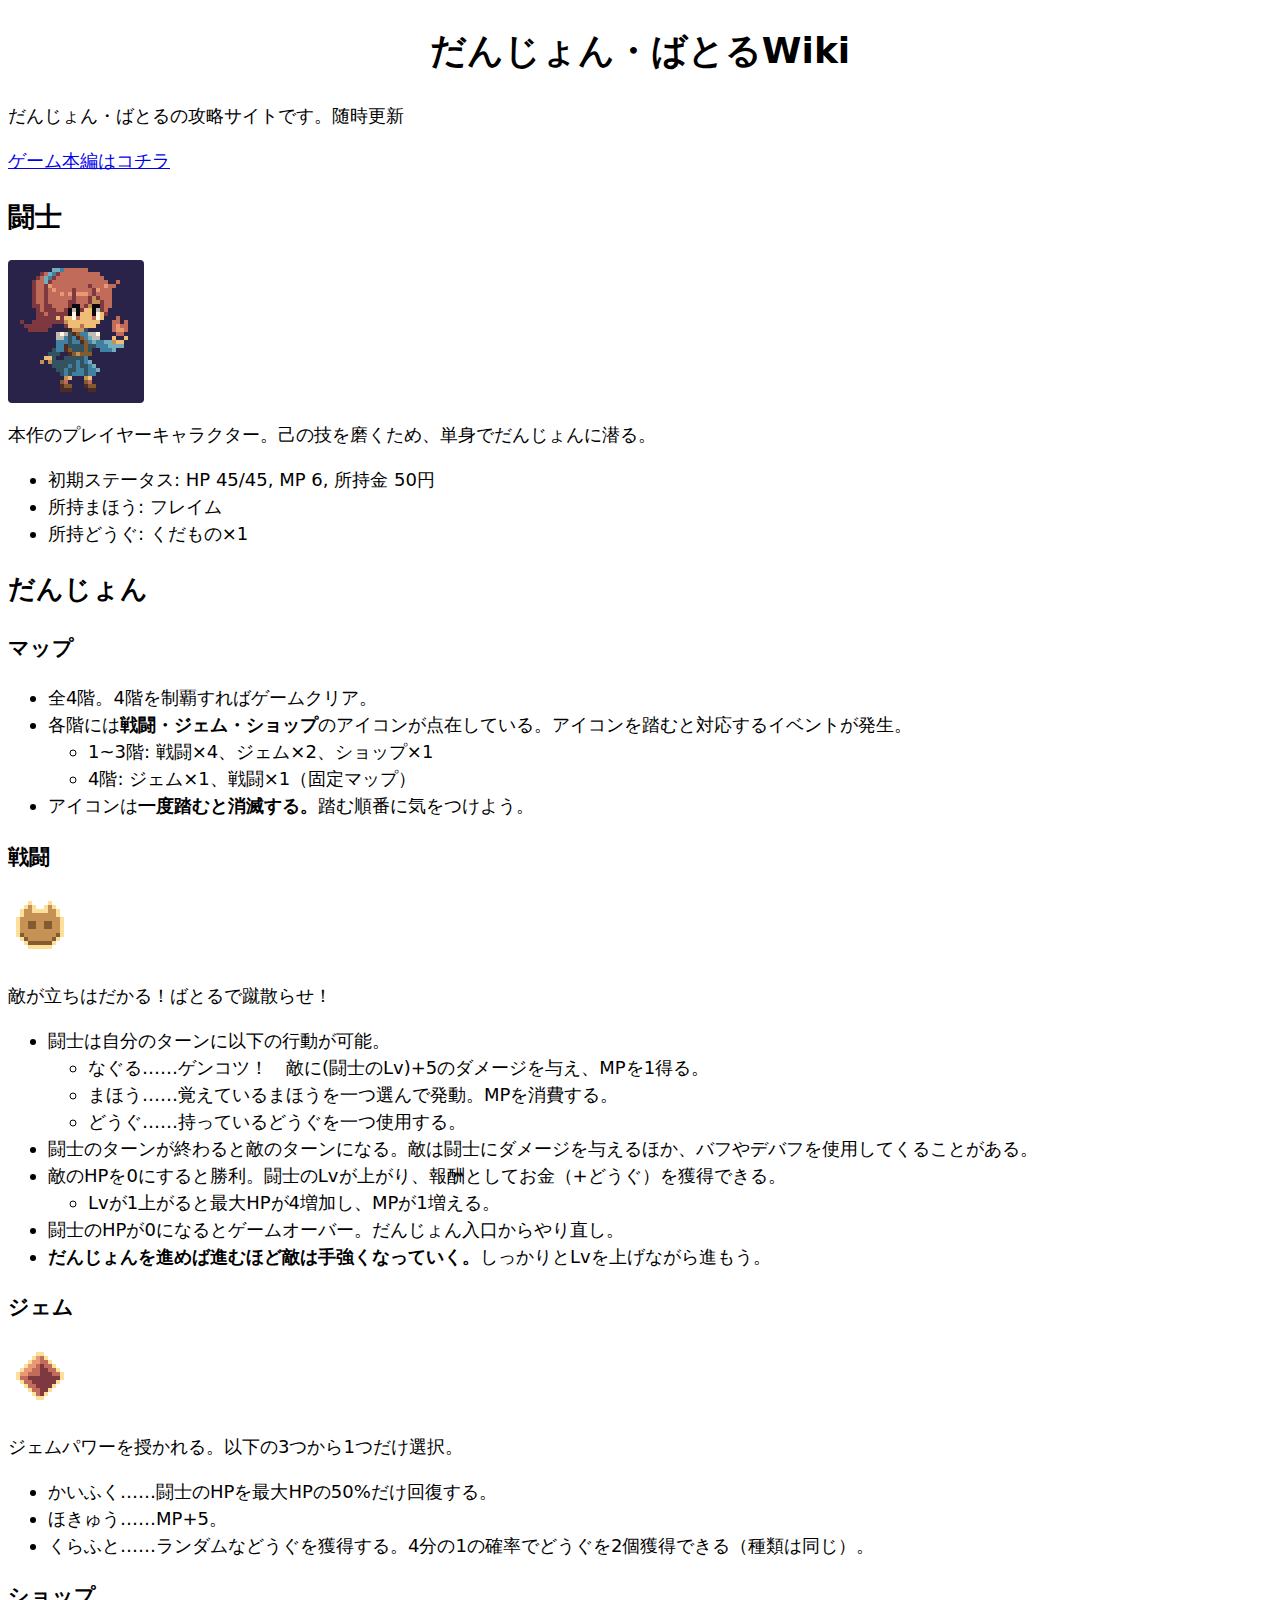
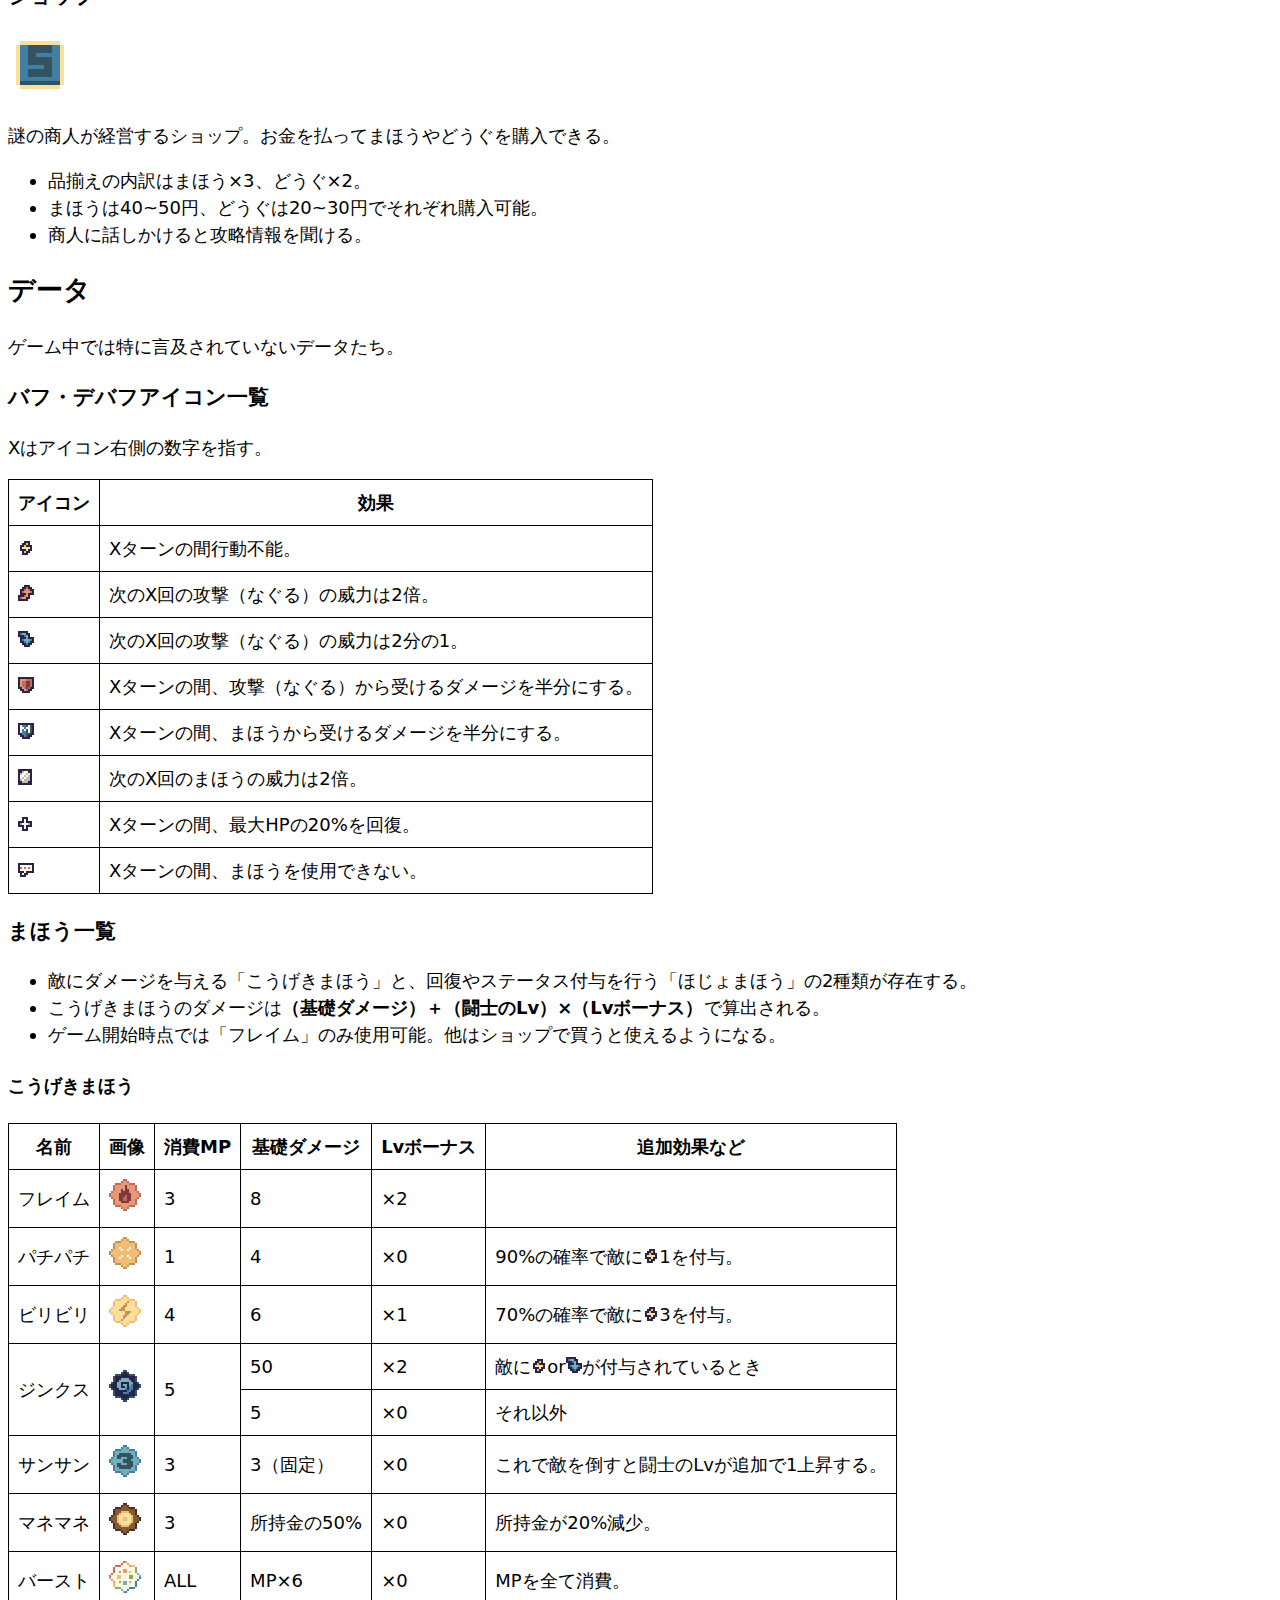
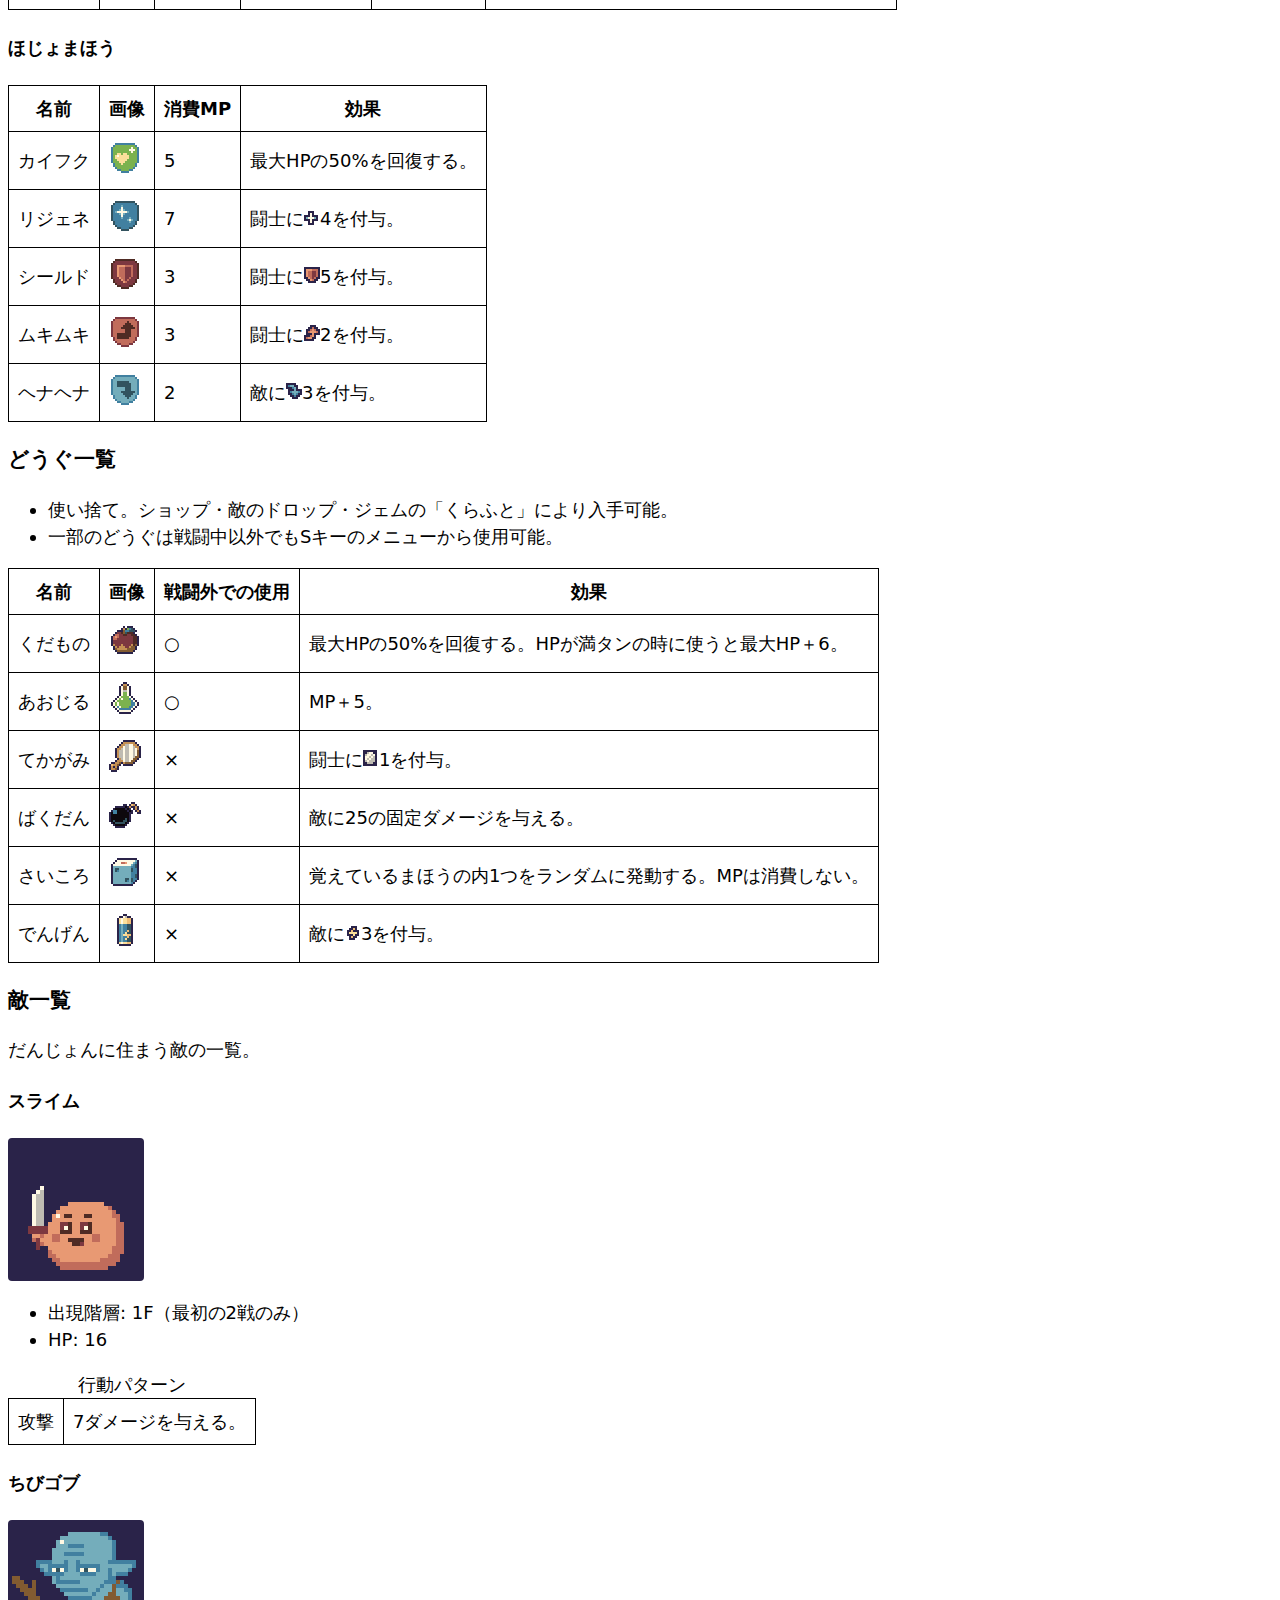
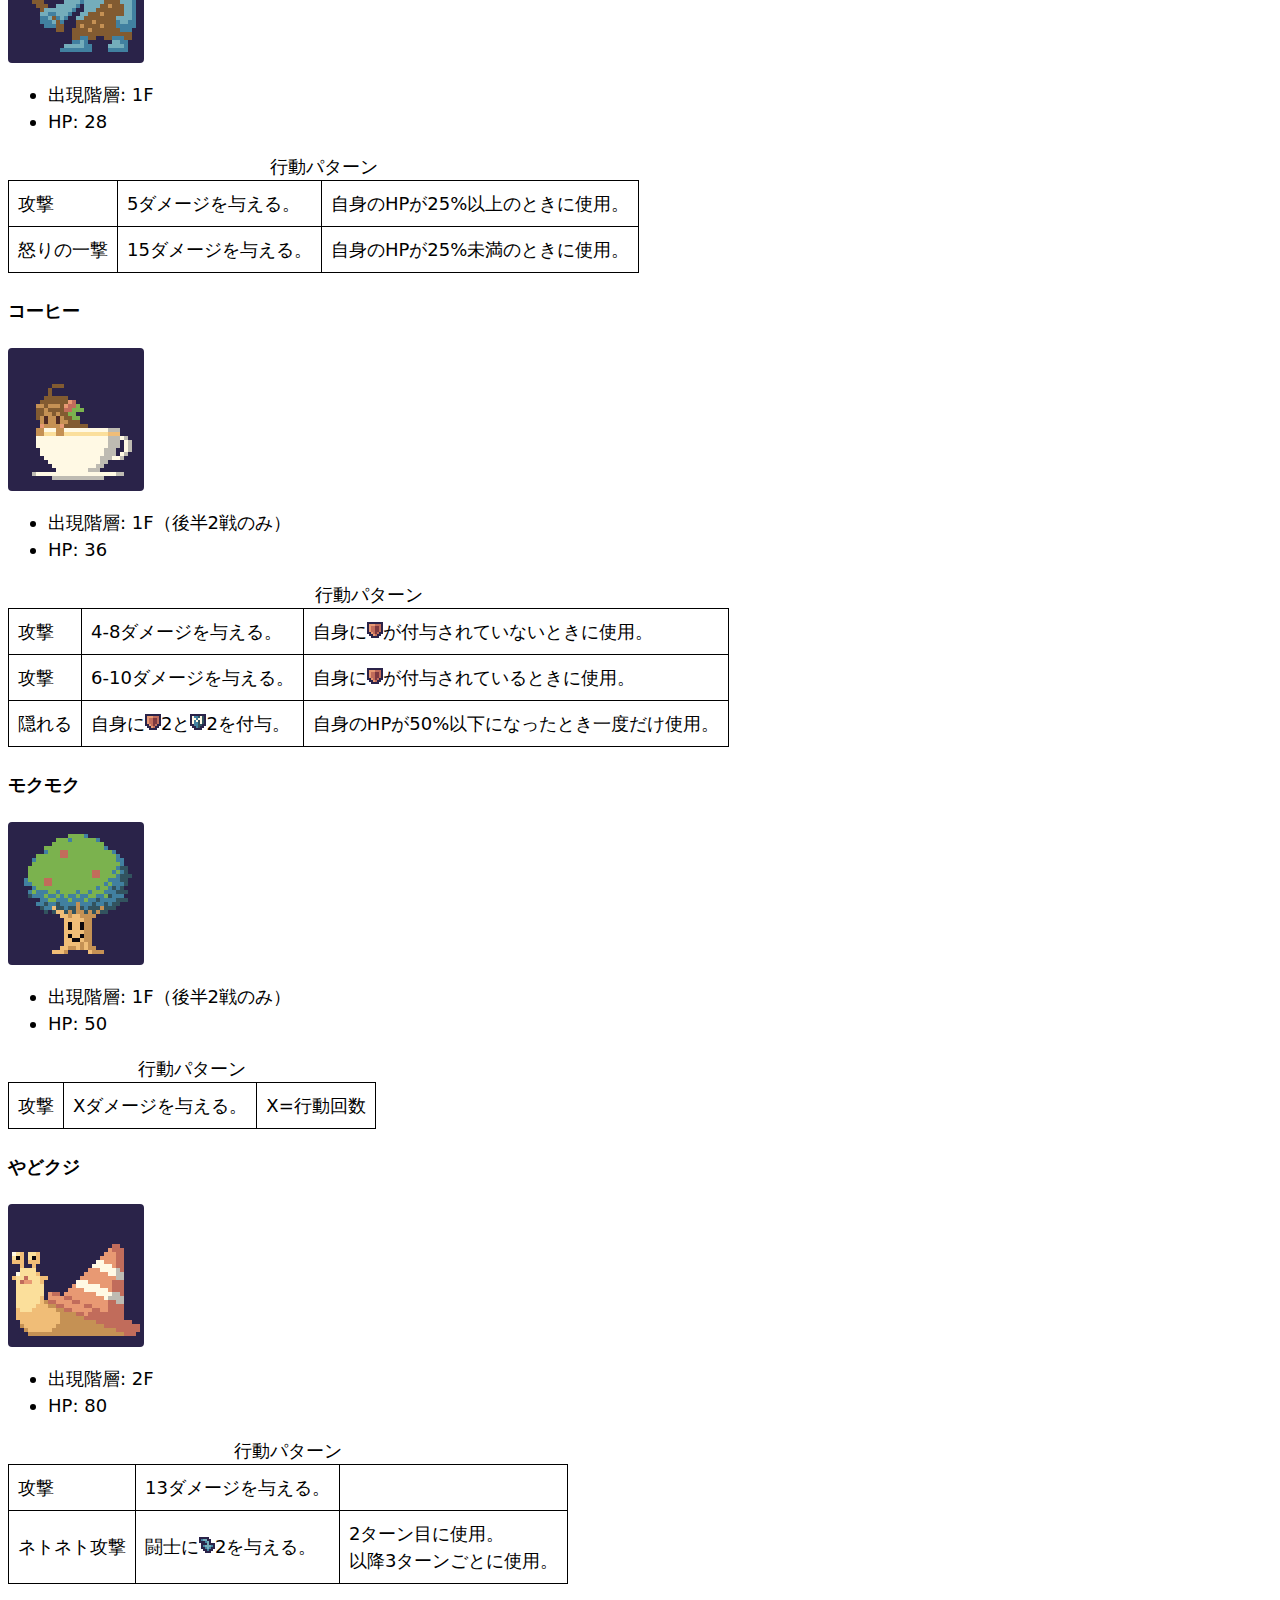
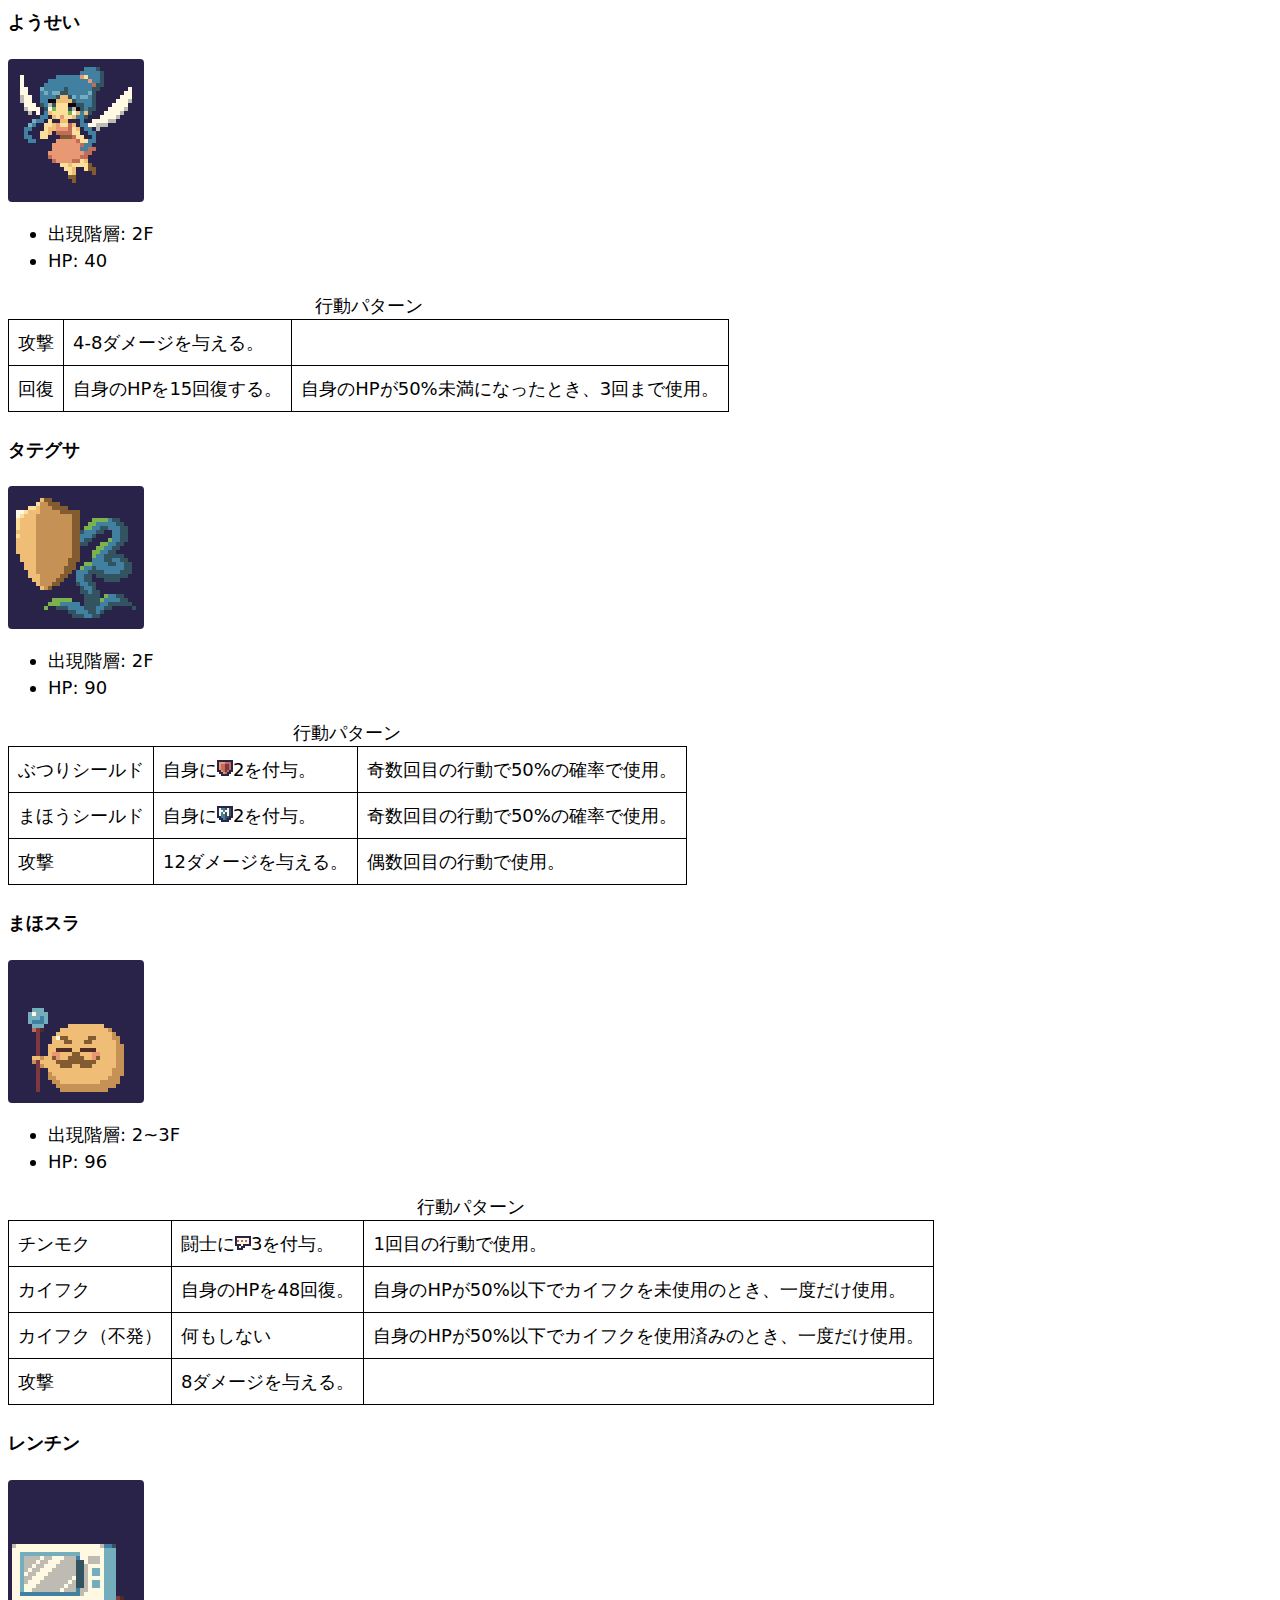
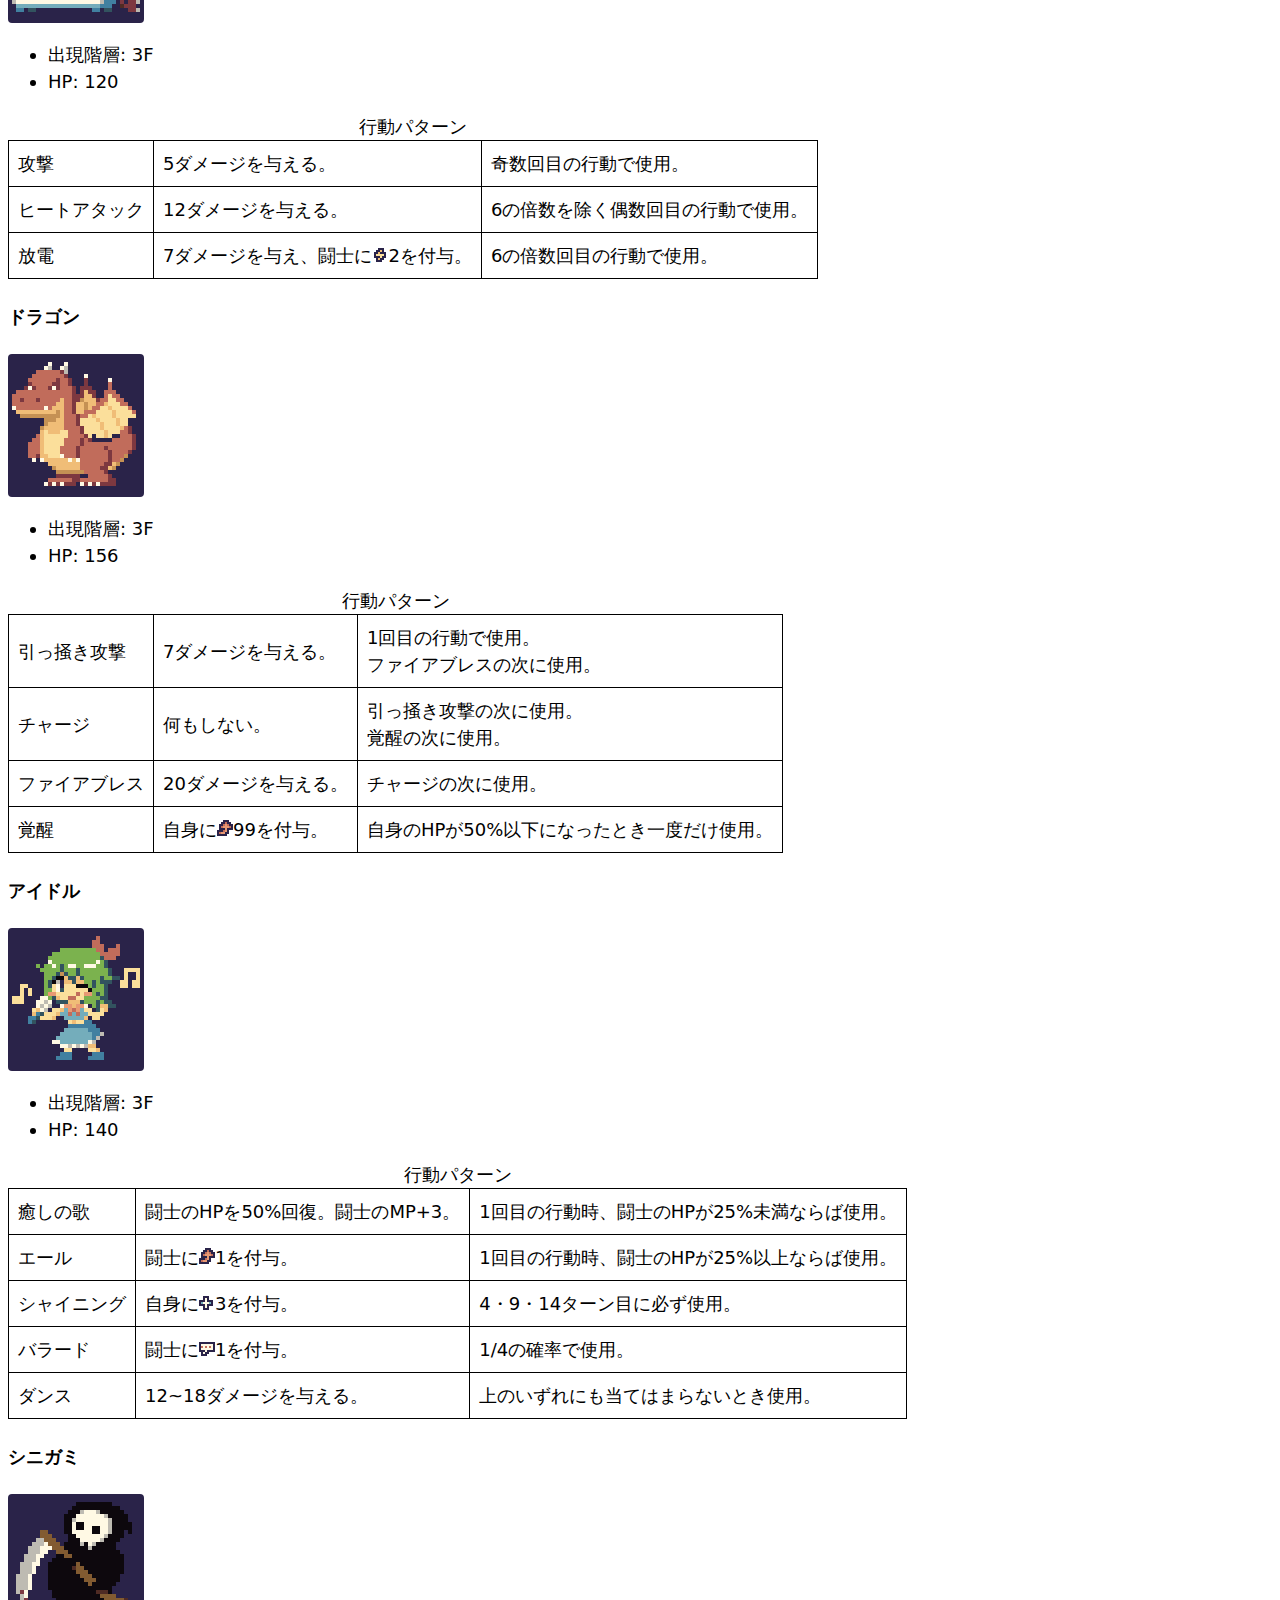
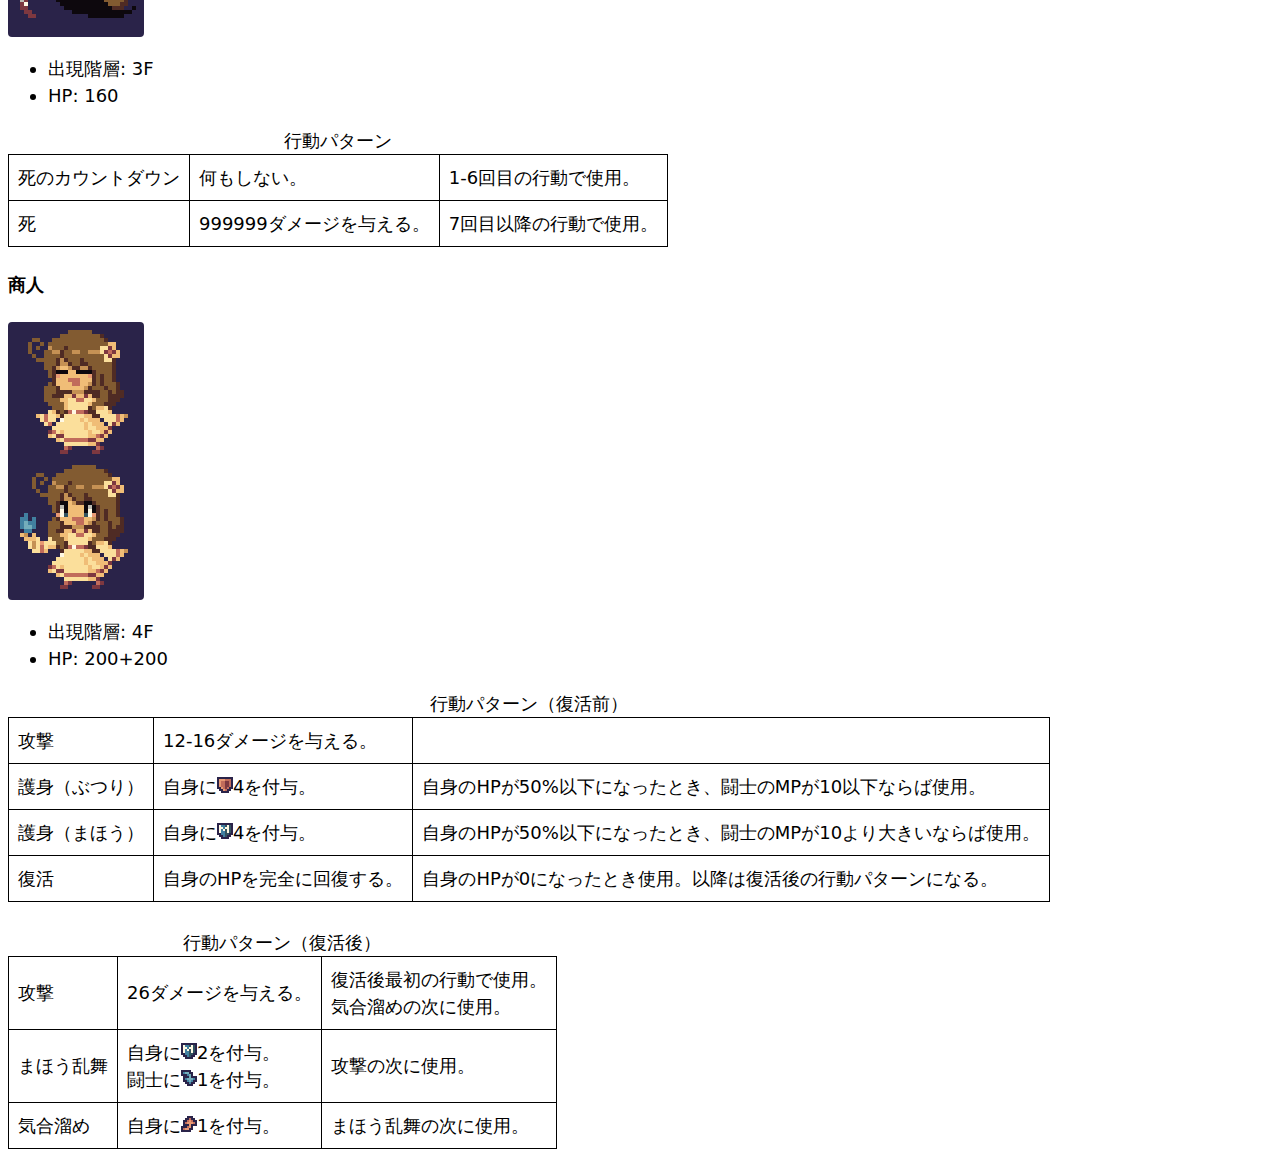
==== commit b22bceee: "・アイドルのバランス調整　・ビリビリとパチパチを上方修正　・Wiki編集" ====
--- a/docs/kouryaku/index.html
+++ b/docs/kouryaku/index.html
@@ -90,7 +90,7 @@
   
   <p>ゲーム中では特に言及されていないデータたち。</p>
 
-  <h3>ステータスアイコン一覧</h3>
+  <h3>バフ・デバフアイコン一覧</h3>
   <p>Xはアイコン右側の数字を指す。</p>
   <table>
     <colgroup span="2"></colgroup>
@@ -165,7 +165,7 @@
       <td>1</td>
       <td>4</td>
       <td>×0</td>
-      <td>80%の確率で敵に<img src="../img/status_stun.png" width="16px" height="16px">1を付与。</td>
+      <td>90%の確率で敵に<img src="../img/status_stun.png" width="16px" height="16px">1を付与。</td>
     </tr>
     <tr>
       <td>ビリビリ</td>
@@ -173,7 +173,7 @@
       <td>4</td>
       <td>6</td>
       <td>×1</td>
-      <td>50%の確率で敵に<img src="../img/status_stun.png" width="16px" height="16px">3を付与。</td>
+      <td>70%の確率で敵に<img src="../img/status_stun.png" width="16px" height="16px">3を付与。</td>
     </tr>
     <tr>
       <td rowspan="2">ジンクス</td>
@@ -528,6 +528,42 @@
       <td>自身のHPが50%以下になったとき一度だけ使用。</td>
     </tr>
   </table>
+
+  <h4>アイドル</h4>
+  <div id="imagebox"><img src="../img/idol1.png" alt="敵の画像" title="アイドル"></div>
+  <ul>
+    <li>出現階層: 3F</li>
+    <li>HP: 140</li>
+  </ul>
+  <table>
+    <caption>行動パターン</caption>
+    <tr>
+      <td>癒しの歌</td>
+      <td>闘士のHPを50%回復。闘士のMP+3。</td>
+      <td>1回目の行動時、闘士のHPが25%未満ならば使用。</td>
+    </tr>
+    <tr>
+      <td>エール</td>
+      <td>闘士に<img id="statusimg" src="../img/status_power.png">1を付与。</td>
+      <td>1回目の行動時、闘士のHPが25%以上ならば使用。</td>
+    </tr>
+    <tr>
+      <td>シャイニング</td>
+      <td>自身に<img id="statusimg" src="../img/status_regen.png">3を付与。</td>
+      <td>4・9・14ターン目に必ず使用。</td>
+    </tr>
+    <tr>
+      <td>バラード</td>
+      <td>闘士に<img id="statusimg" src="../img/status_silence.png">1を付与。</td>
+      <td>1/4の確率で使用。</td>
+    </tr>
+    <tr>
+      <td>ダンス</td>
+      <td>12~18ダメージを与える。</td>
+      <td>上のいずれにも当てはまらないとき使用。</td>
+    </tr>
+  </table>
+
 
   <h4>シニガミ</h4>
   <div id="imagebox"><img src="../img/death1.png" alt="敵の画像" title="シニガミ"></div>
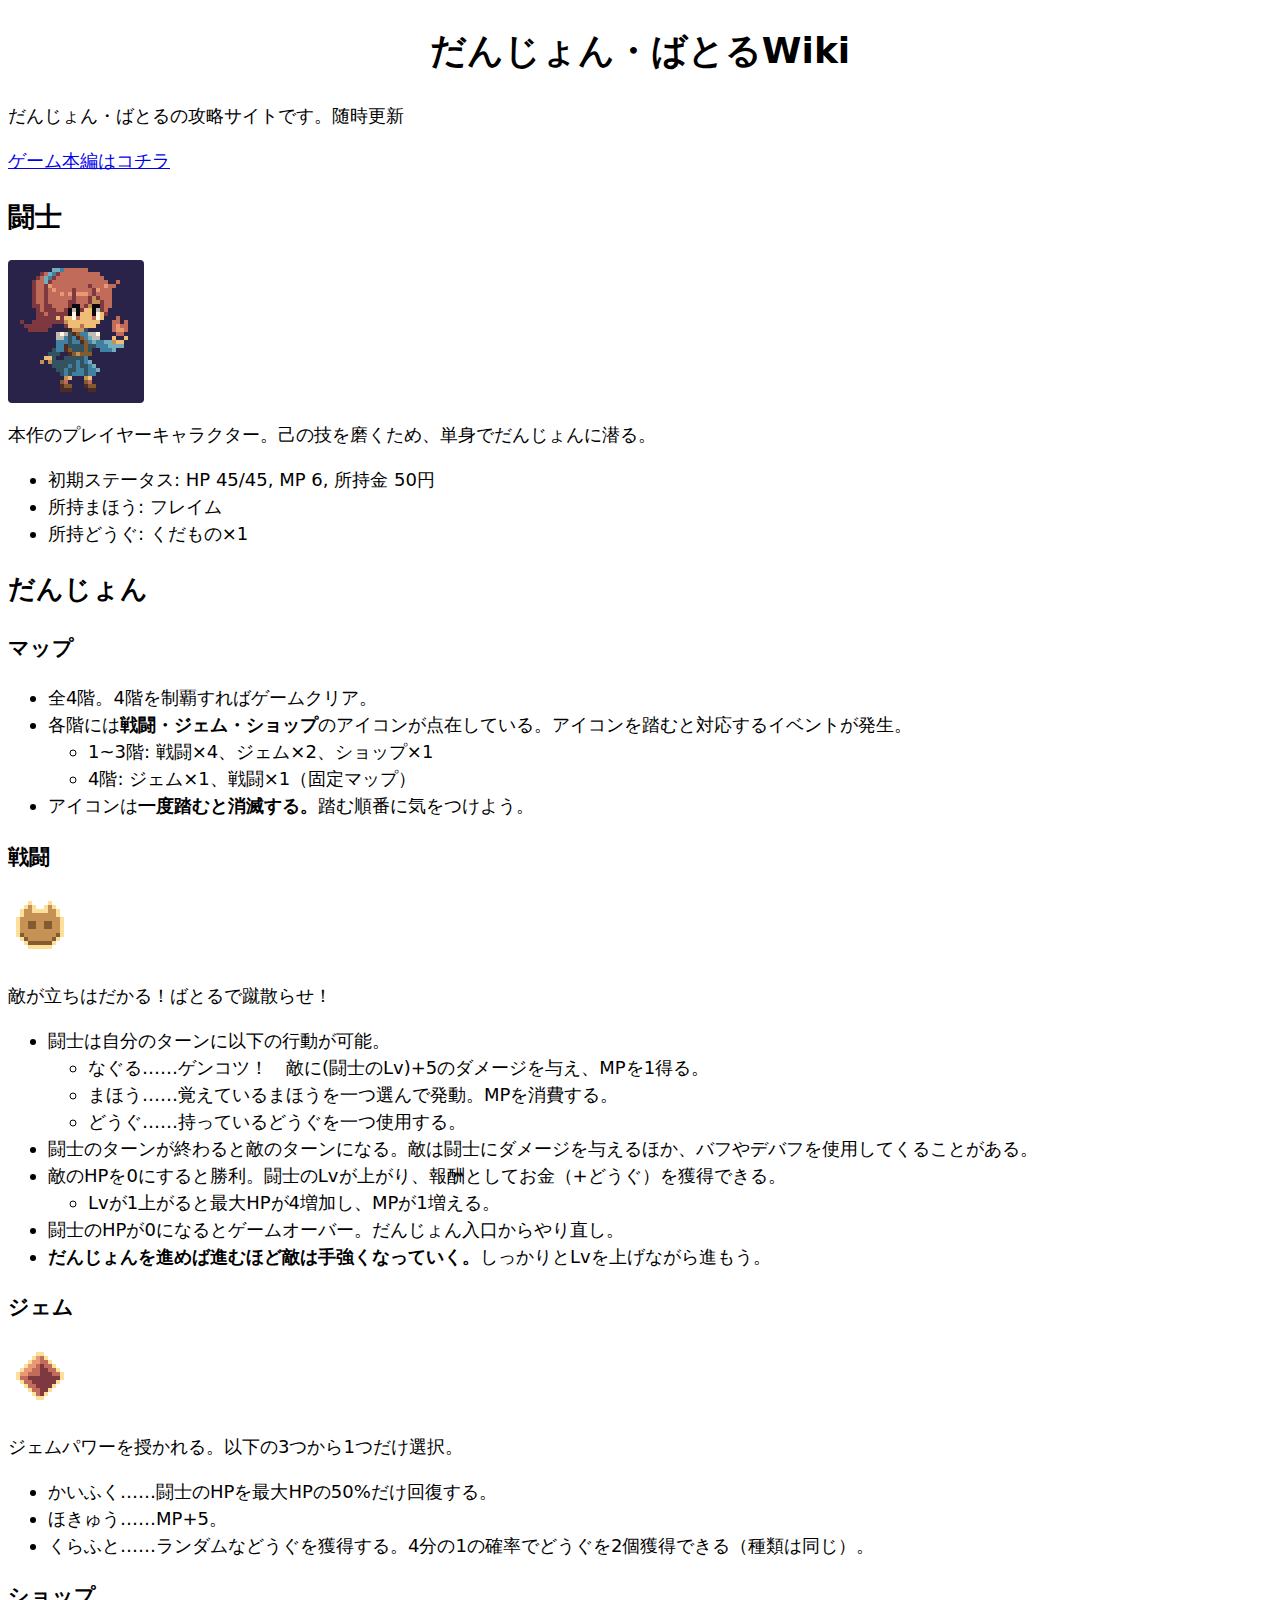
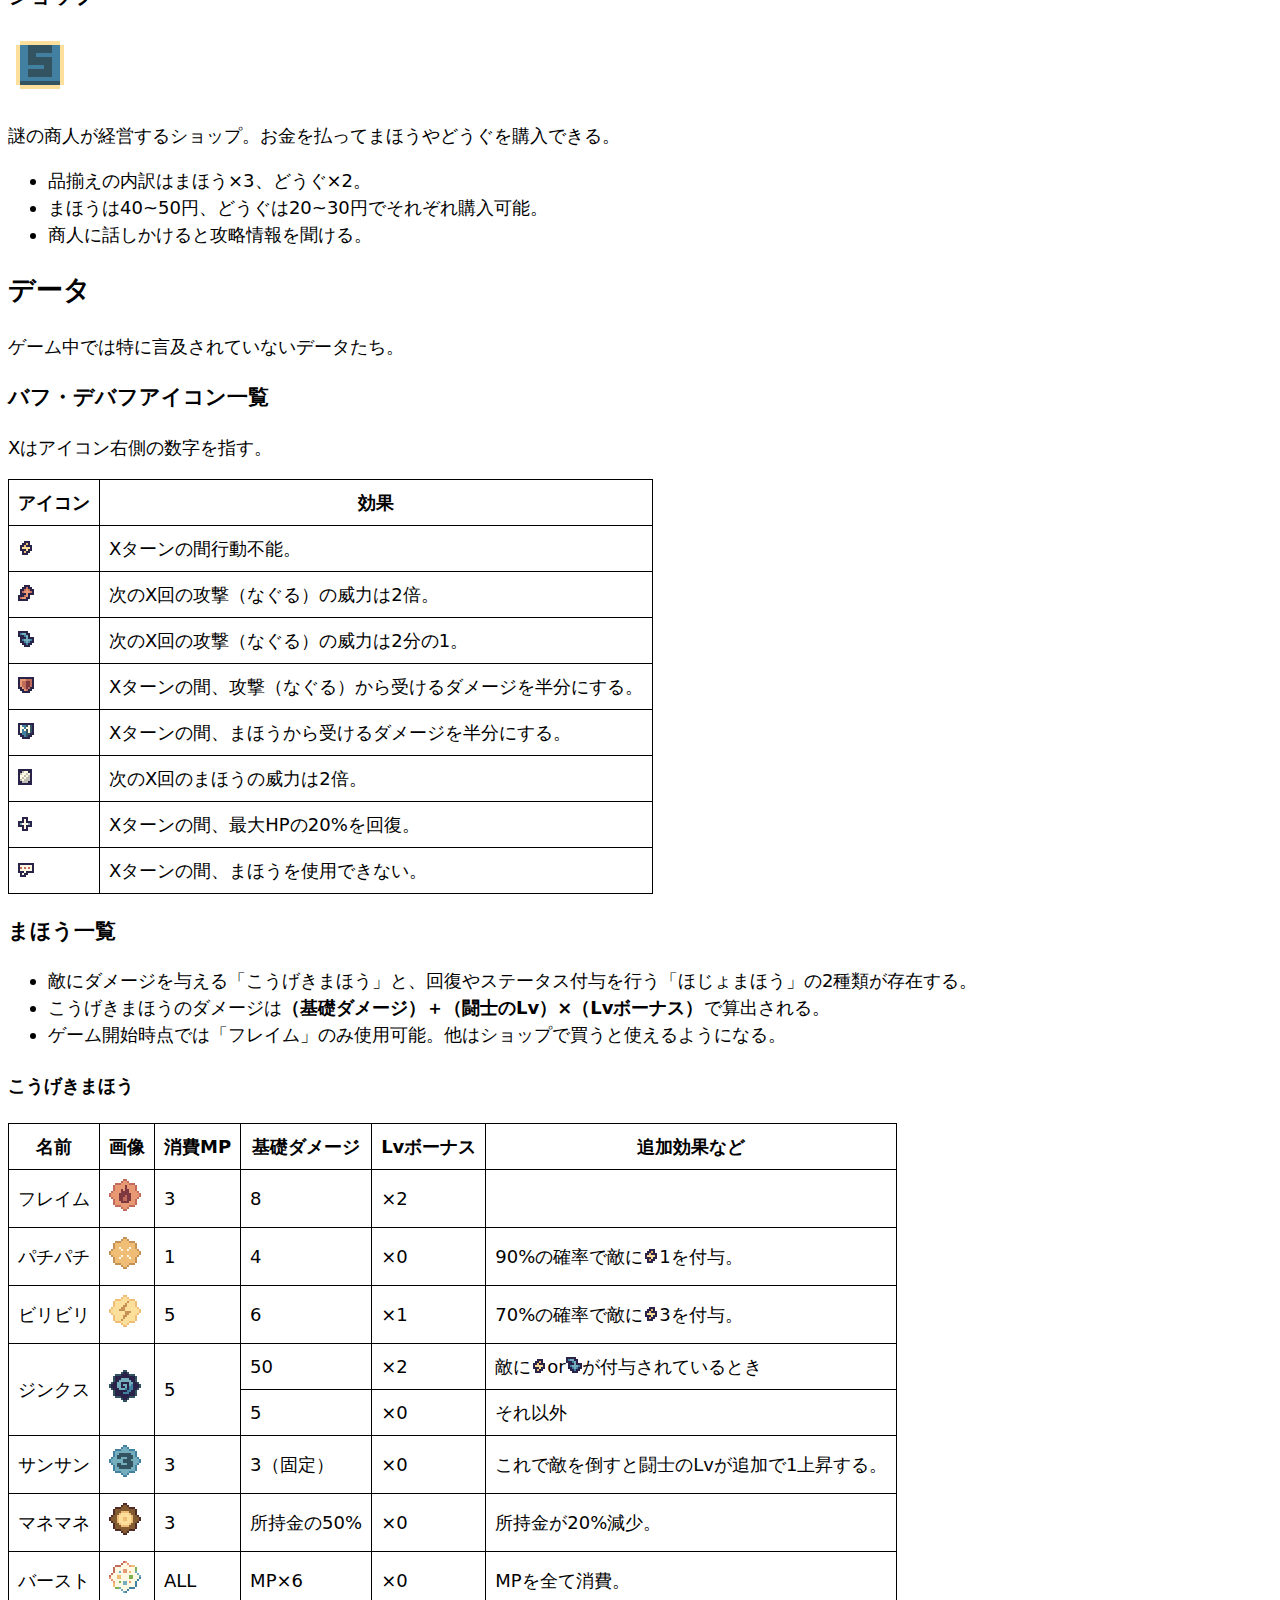
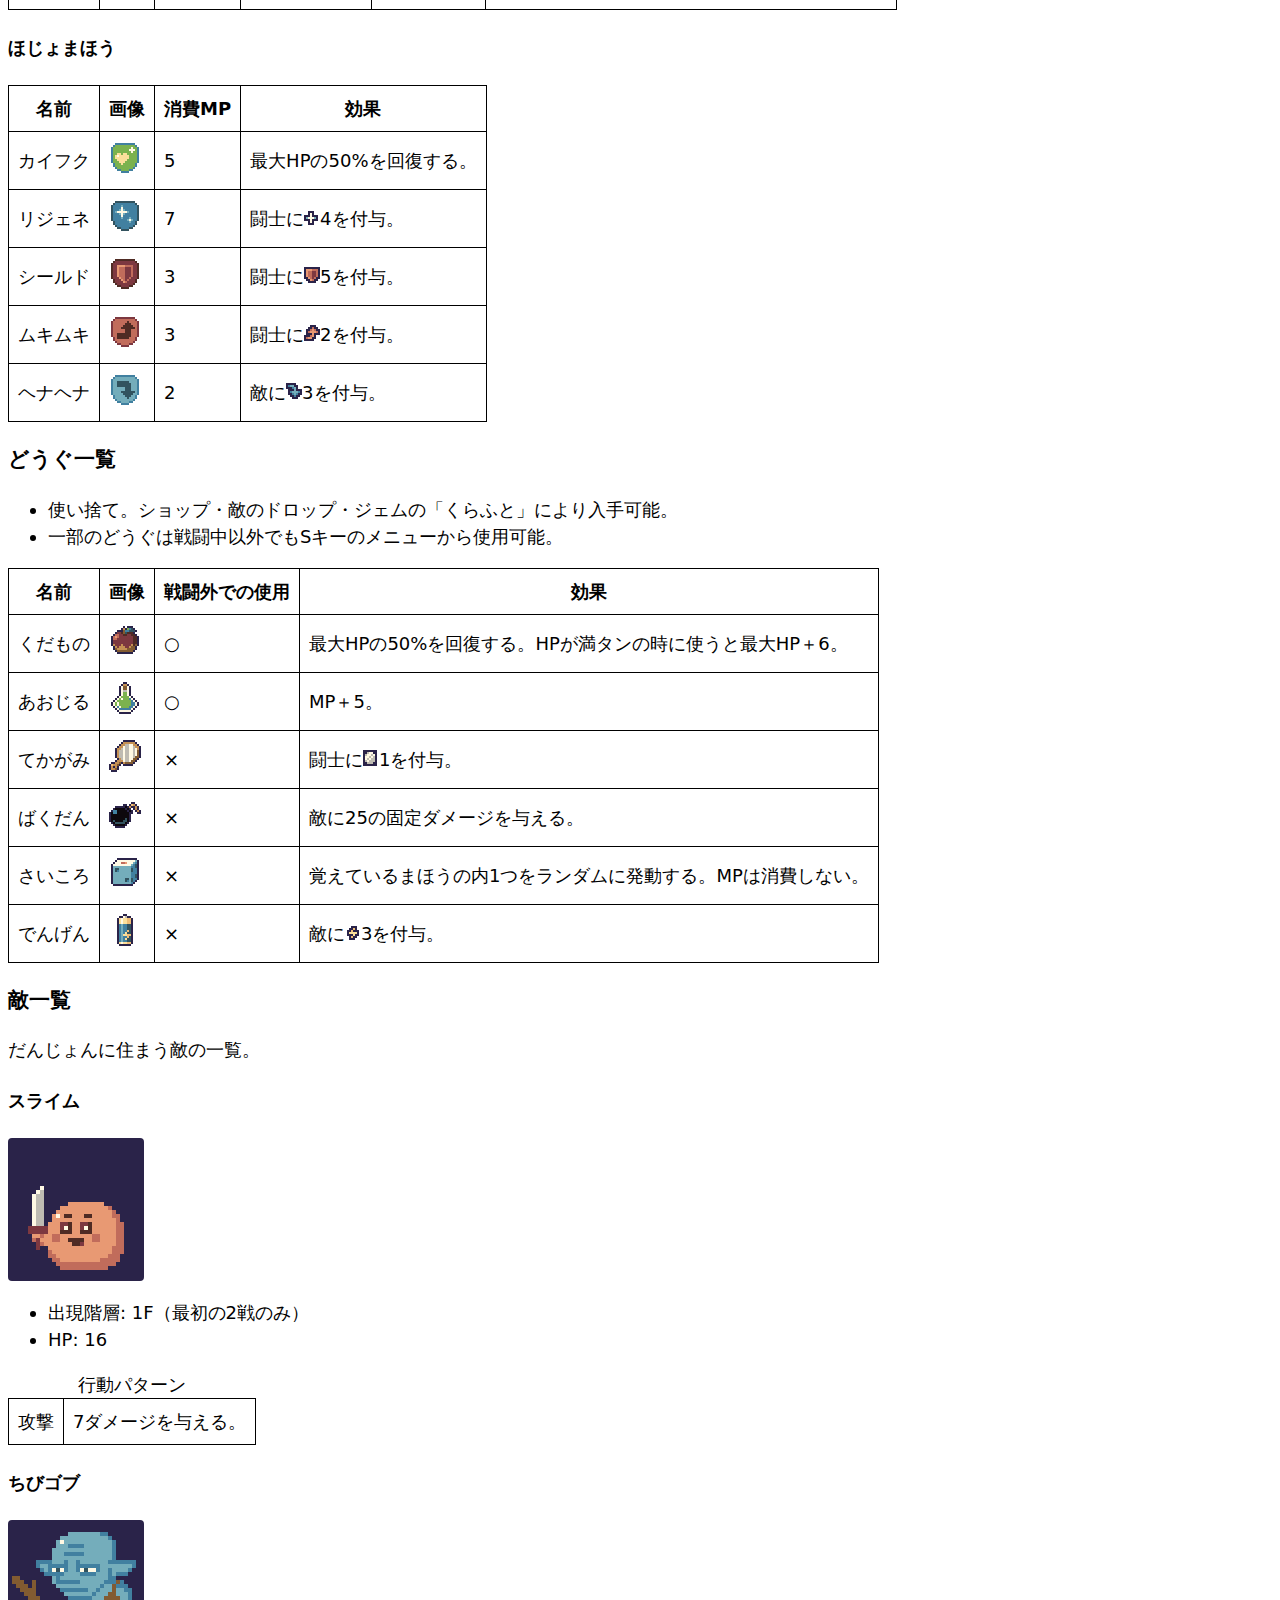
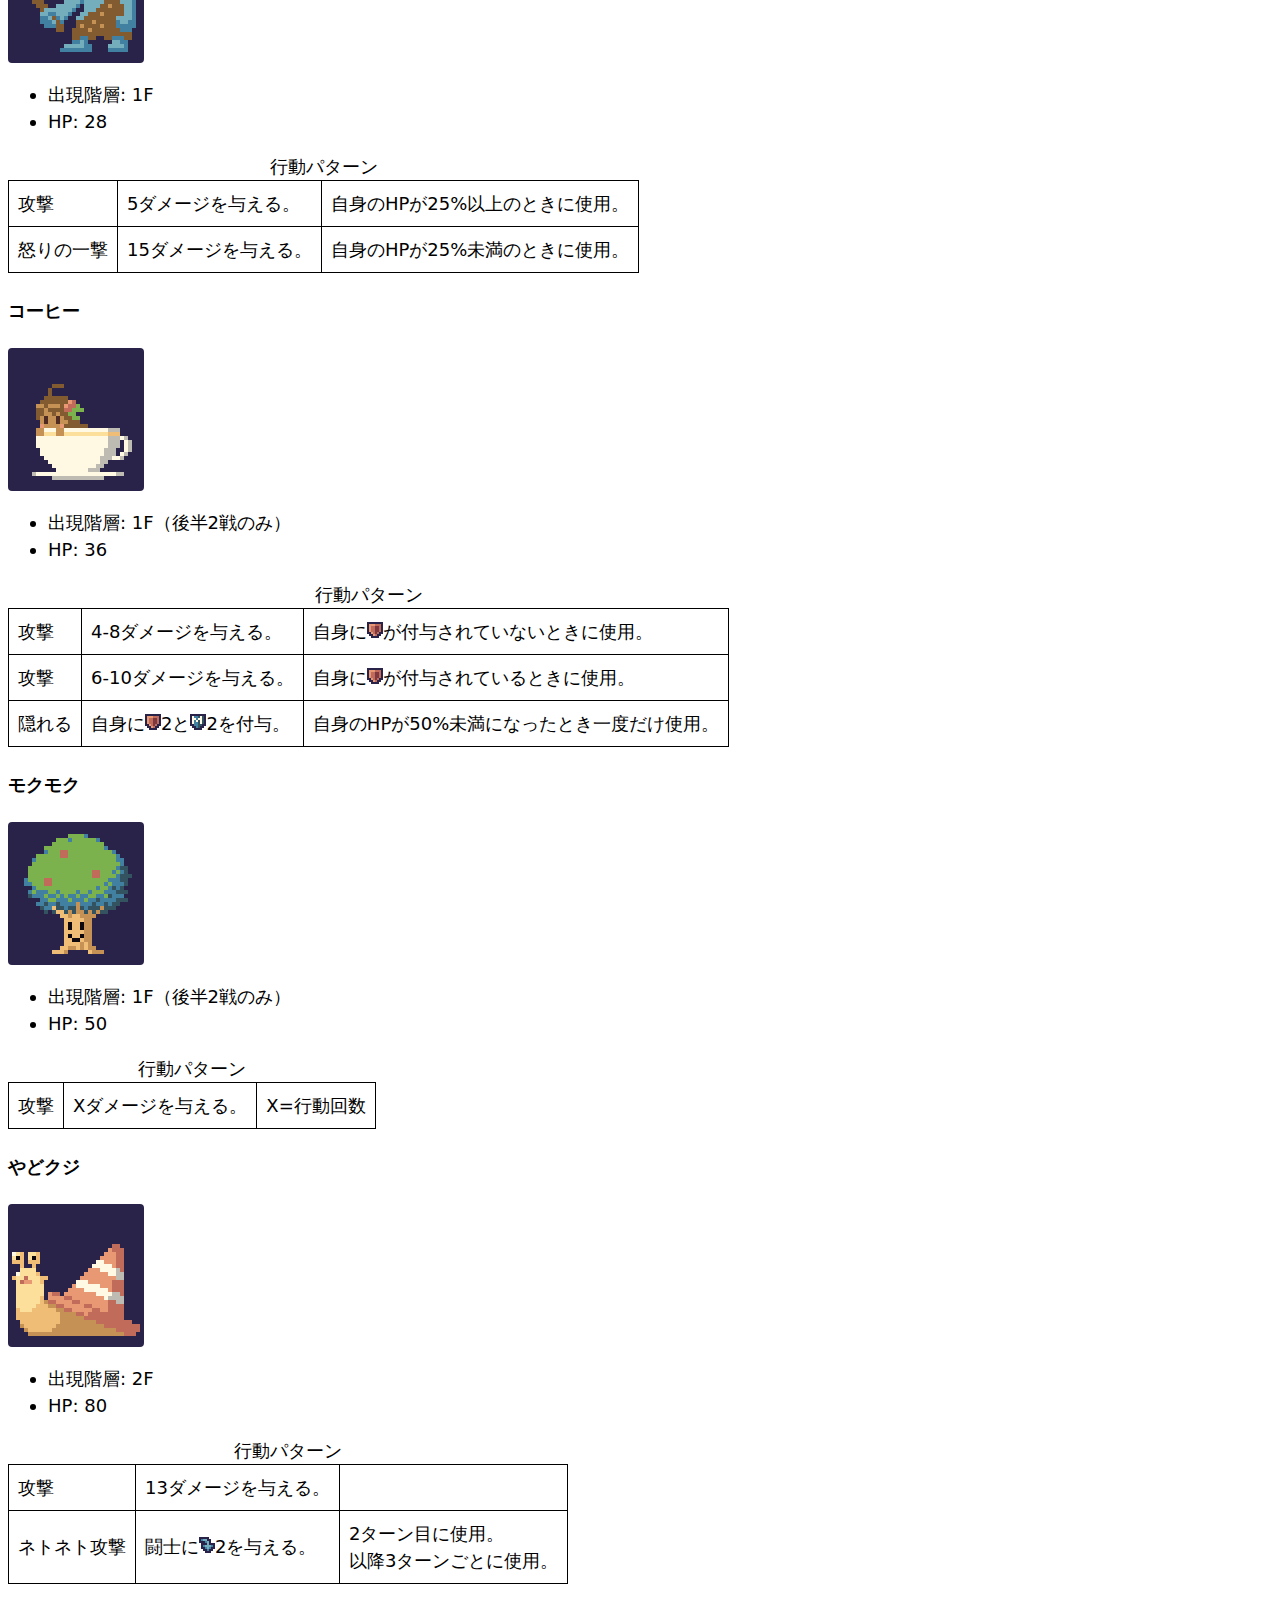
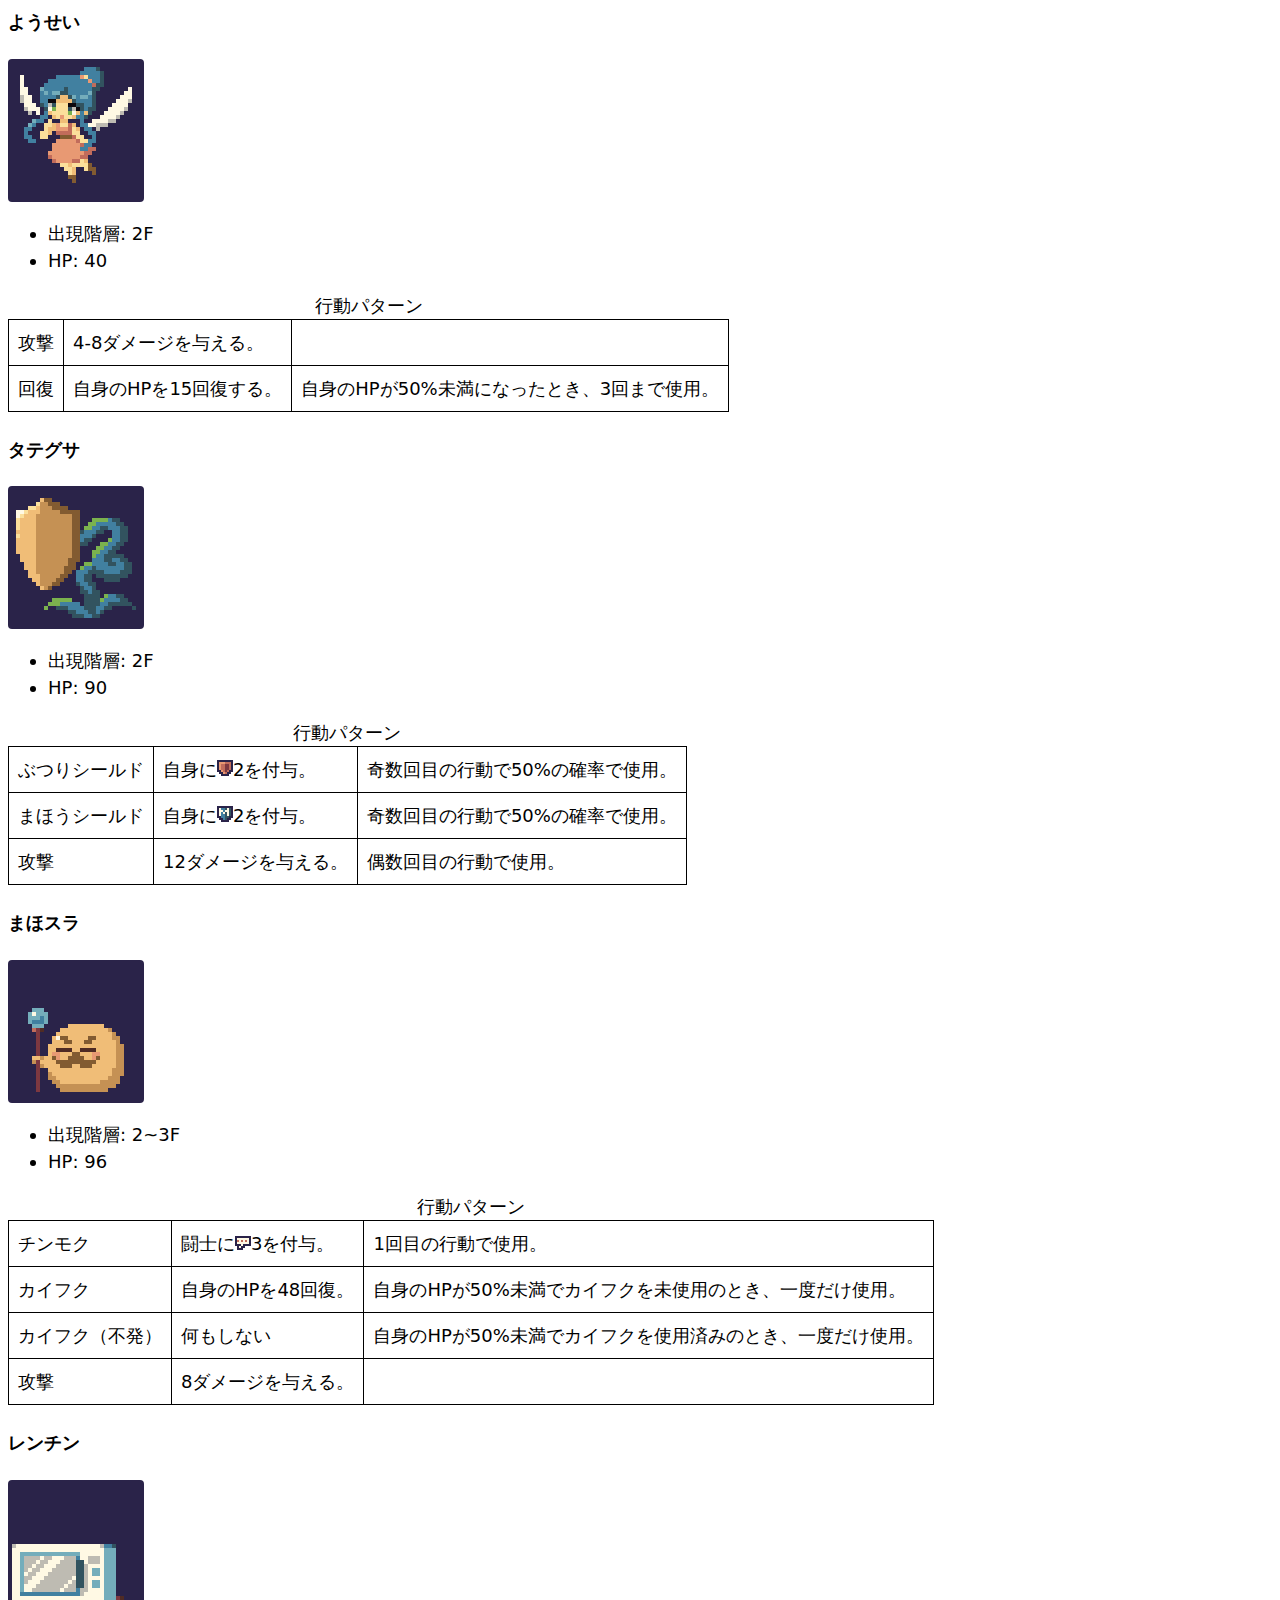
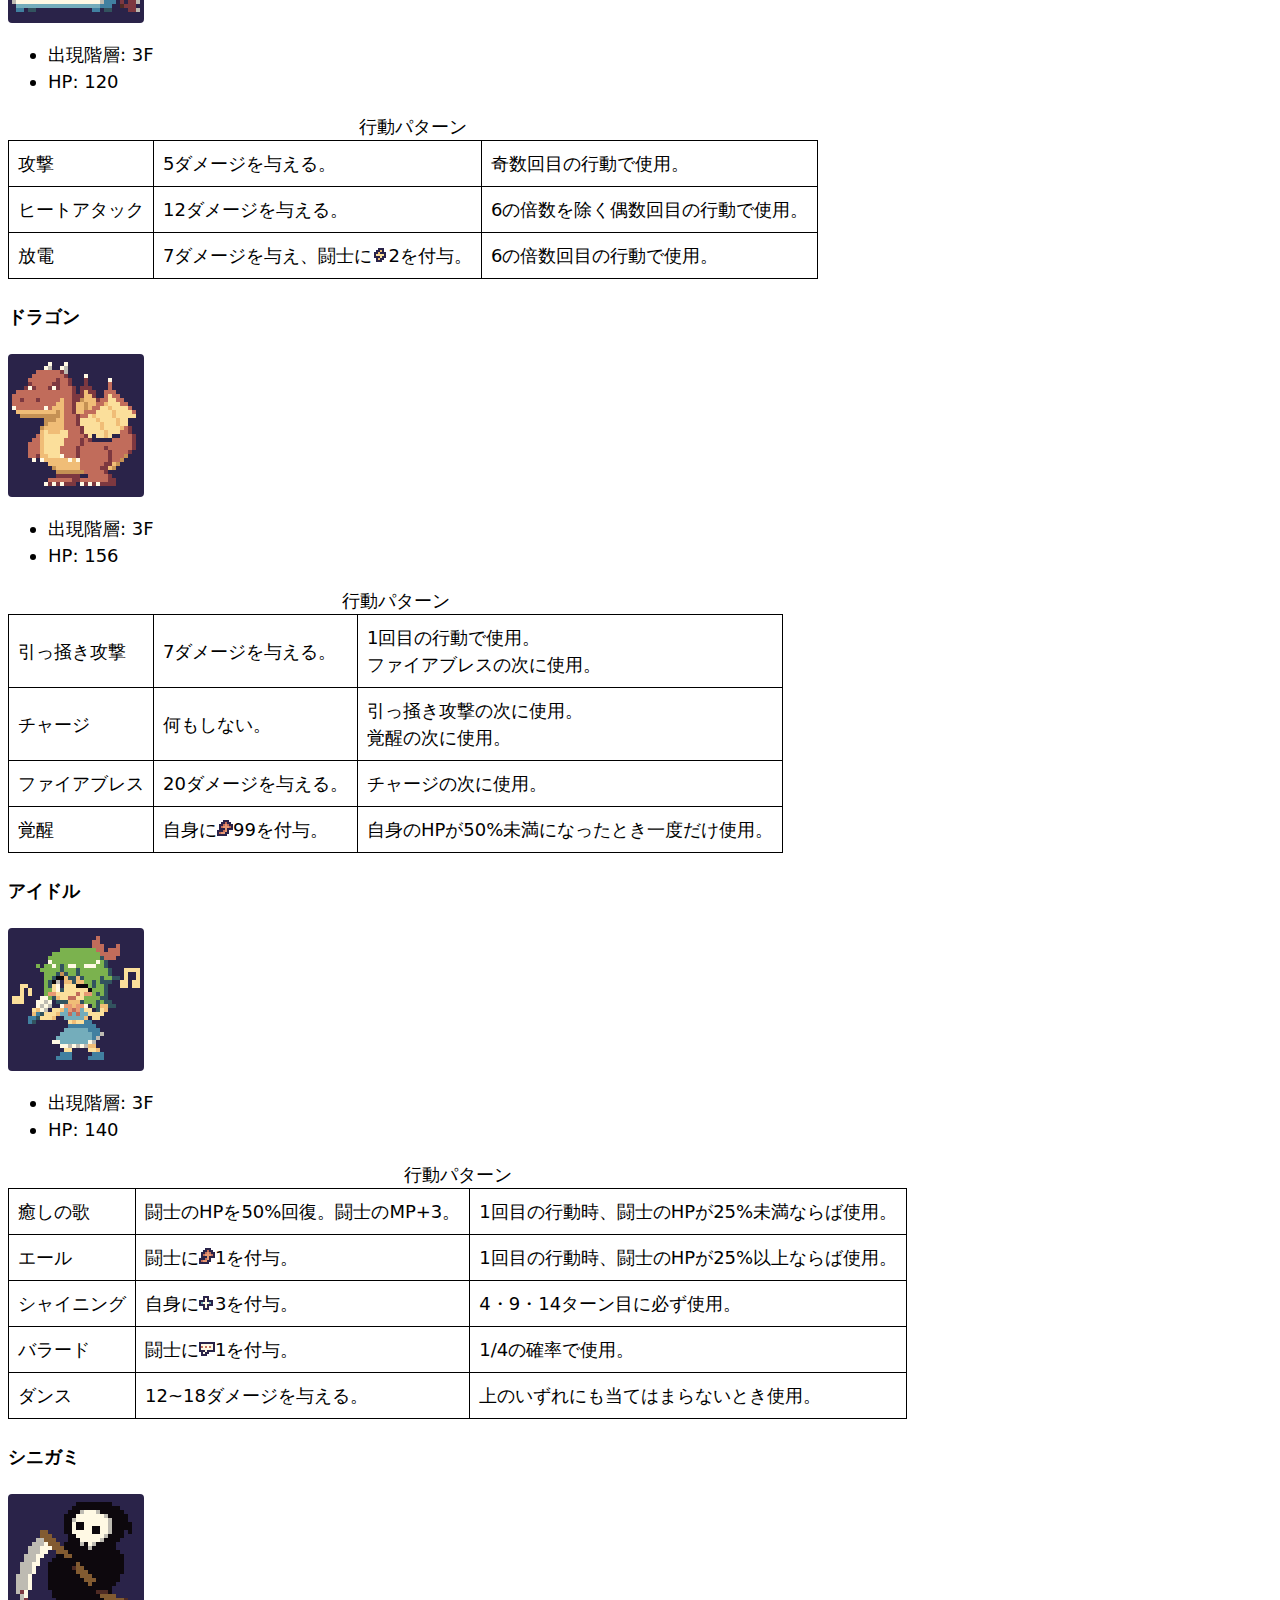
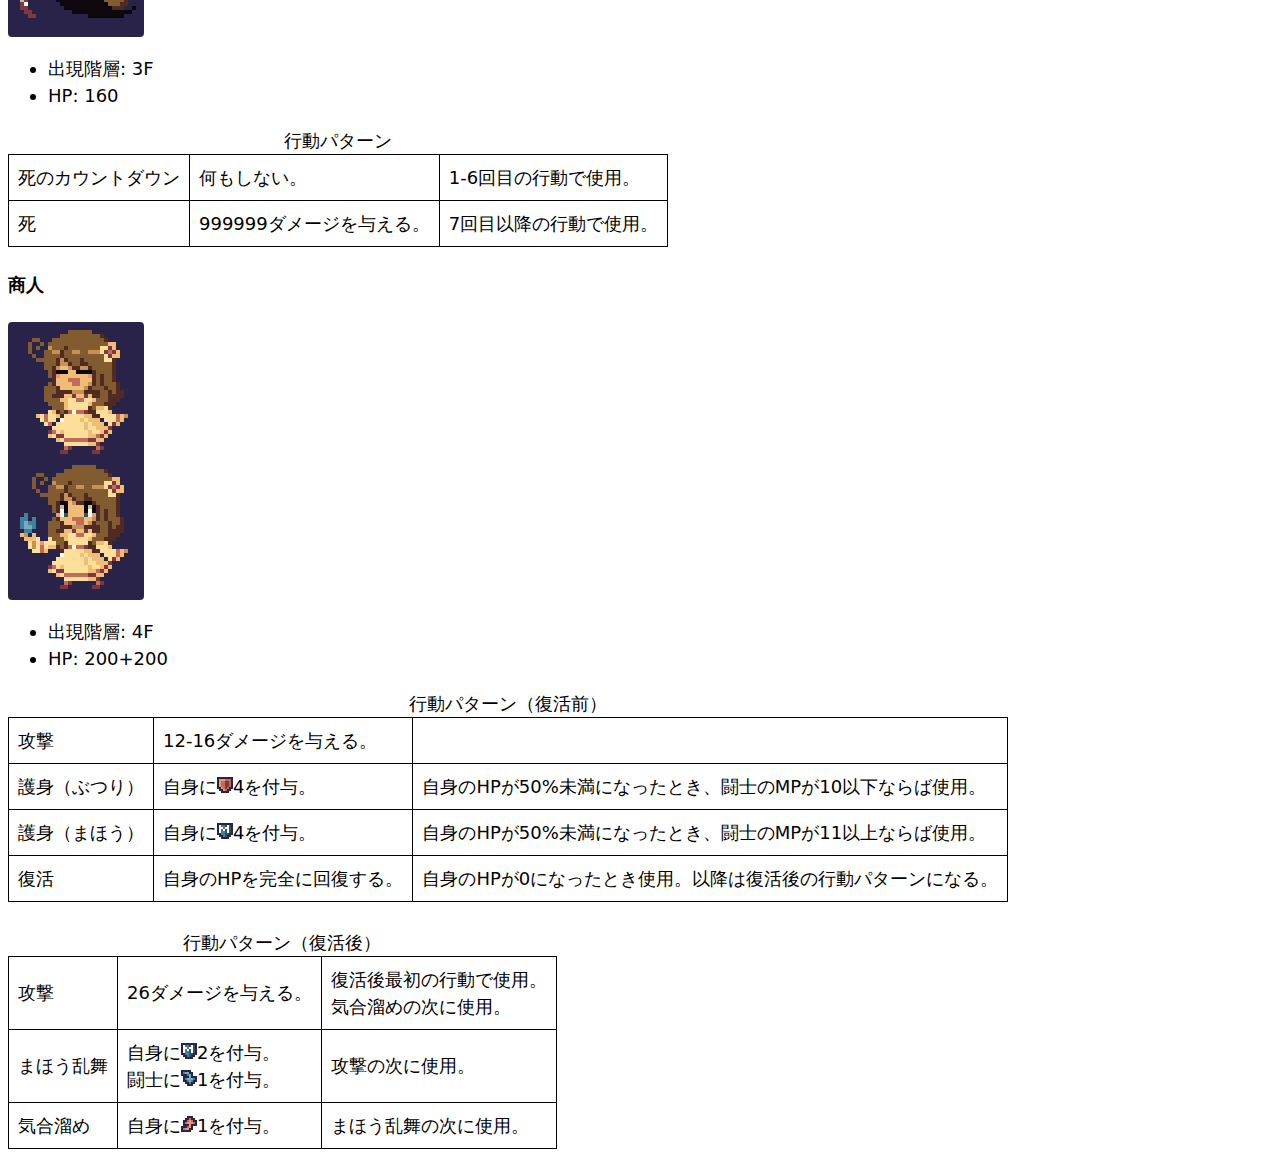
==== commit 7f0e5e9b: "・「50%以下」を一律「未満」に変更　・ビリビリを再調整　・HPが50%未満になった時HPバーを黄色に　・Wiki編集" ====
--- a/docs/kouryaku/index.html
+++ b/docs/kouryaku/index.html
@@ -170,7 +170,7 @@
     <tr>
       <td>ビリビリ</td>
       <td><img src="../img/magic_thunder.png" width="32px" height="32px"></td>
-      <td>4</td>
+      <td>5</td>
       <td>6</td>
       <td>×1</td>
       <td>70%の確率で敵に<img src="../img/status_stun.png" width="16px" height="16px">3を付与。</td>
@@ -360,7 +360,7 @@
     <tr>
       <td>隠れる</td>
       <td>自身に<img id="statusimg" src="../img/status_shield.png">2と<img id="statusimg" src="../img/status_magicshield.png">2を付与。</td>
-      <td>自身のHPが50%以下になったとき一度だけ使用。</td>
+      <td>自身のHPが50%未満になったとき一度だけ使用。</td>
     </tr>
   </table>
 
@@ -460,12 +460,12 @@
     <tr>
       <td>カイフク</td>
       <td>自身のHPを48回復。</td>
-      <td>自身のHPが50%以下でカイフクを未使用のとき、一度だけ使用。</td>
+      <td>自身のHPが50%未満でカイフクを未使用のとき、一度だけ使用。</td>
     </tr>
     <tr>
       <td>カイフク（不発）</td>
       <td>何もしない</td>
-      <td>自身のHPが50%以下でカイフクを使用済みのとき、一度だけ使用。</td>
+      <td>自身のHPが50%未満でカイフクを使用済みのとき、一度だけ使用。</td>
     </tr>
     <tr>
       <td>攻撃</td>
@@ -525,7 +525,7 @@
     <tr>
       <td>覚醒</td>
       <td>自身に<img id="statusimg" src="../img/status_power.png">99を付与。</td>
-      <td>自身のHPが50%以下になったとき一度だけ使用。</td>
+      <td>自身のHPが50%未満になったとき一度だけ使用。</td>
     </tr>
   </table>
 
@@ -604,12 +604,12 @@
     <tr>
       <td>護身（ぶつり）</td>
       <td>自身に<img id="statusimg" src="../img/status_shield.png">4を付与。</td>
-      <td>自身のHPが50%以下になったとき、闘士のMPが10以下ならば使用。</td>
+      <td>自身のHPが50%未満になったとき、闘士のMPが10以下ならば使用。</td>
     </tr>
     <tr>
       <td>護身（まほう）</td>
       <td>自身に<img id="statusimg" src="../img/status_magicshield.png">4を付与。</td>
-      <td>自身のHPが50%以下になったとき、闘士のMPが10より大きいならば使用。</td>
+      <td>自身のHPが50%未満になったとき、闘士のMPが11以上ならば使用。</td>
     </tr>
     <tr>
       <td>復活</td>
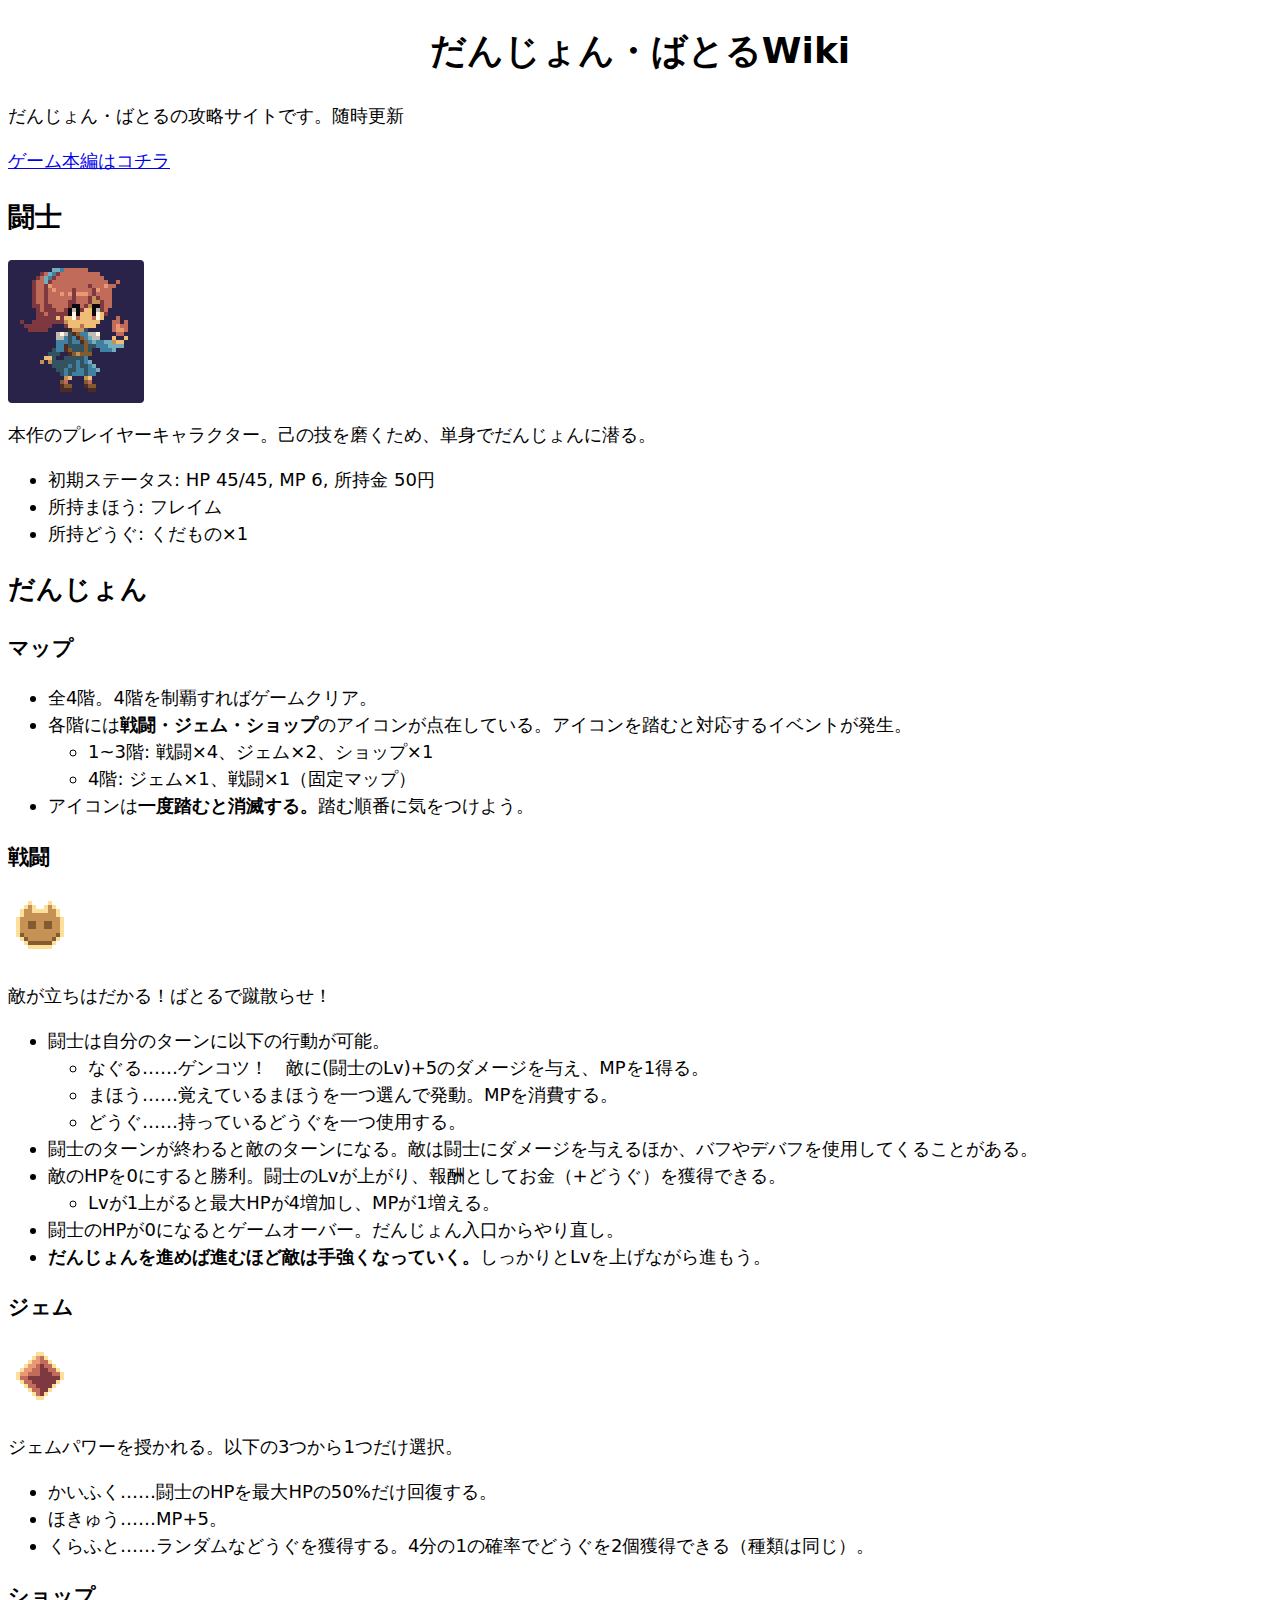
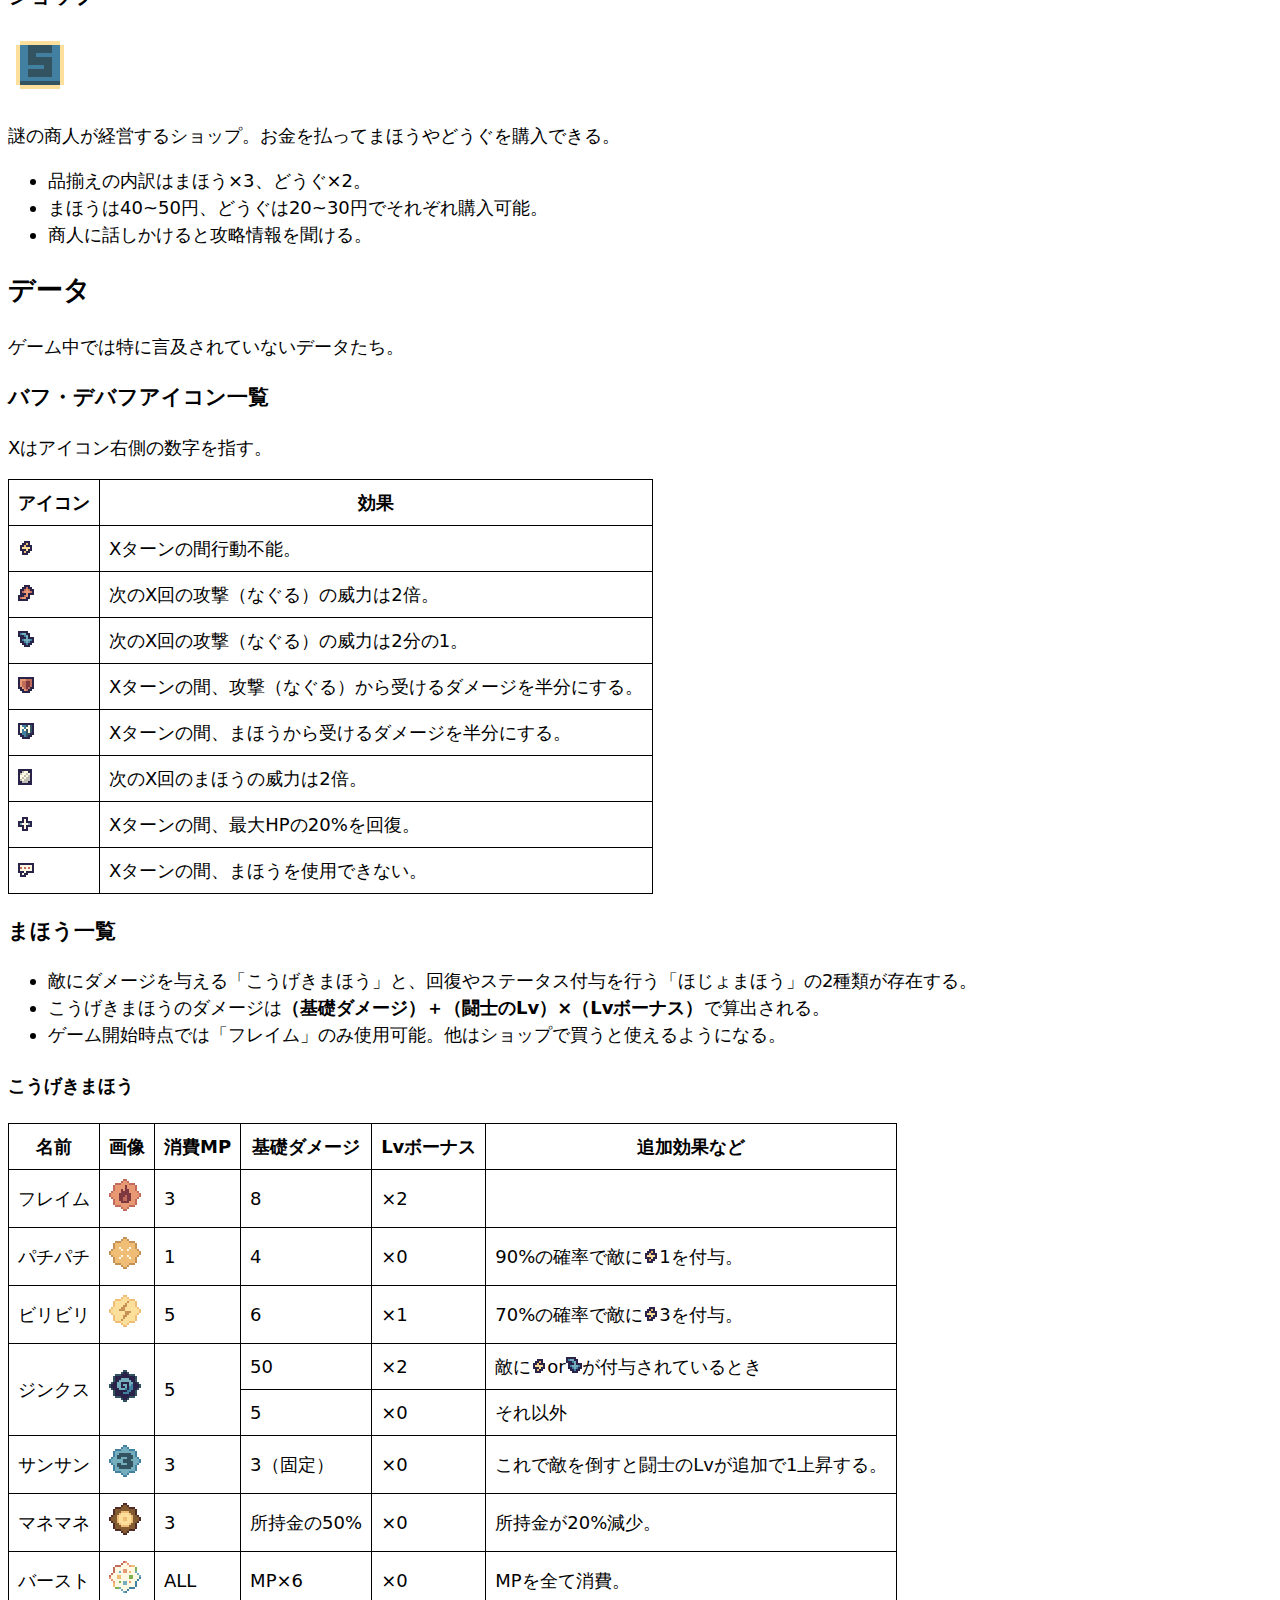
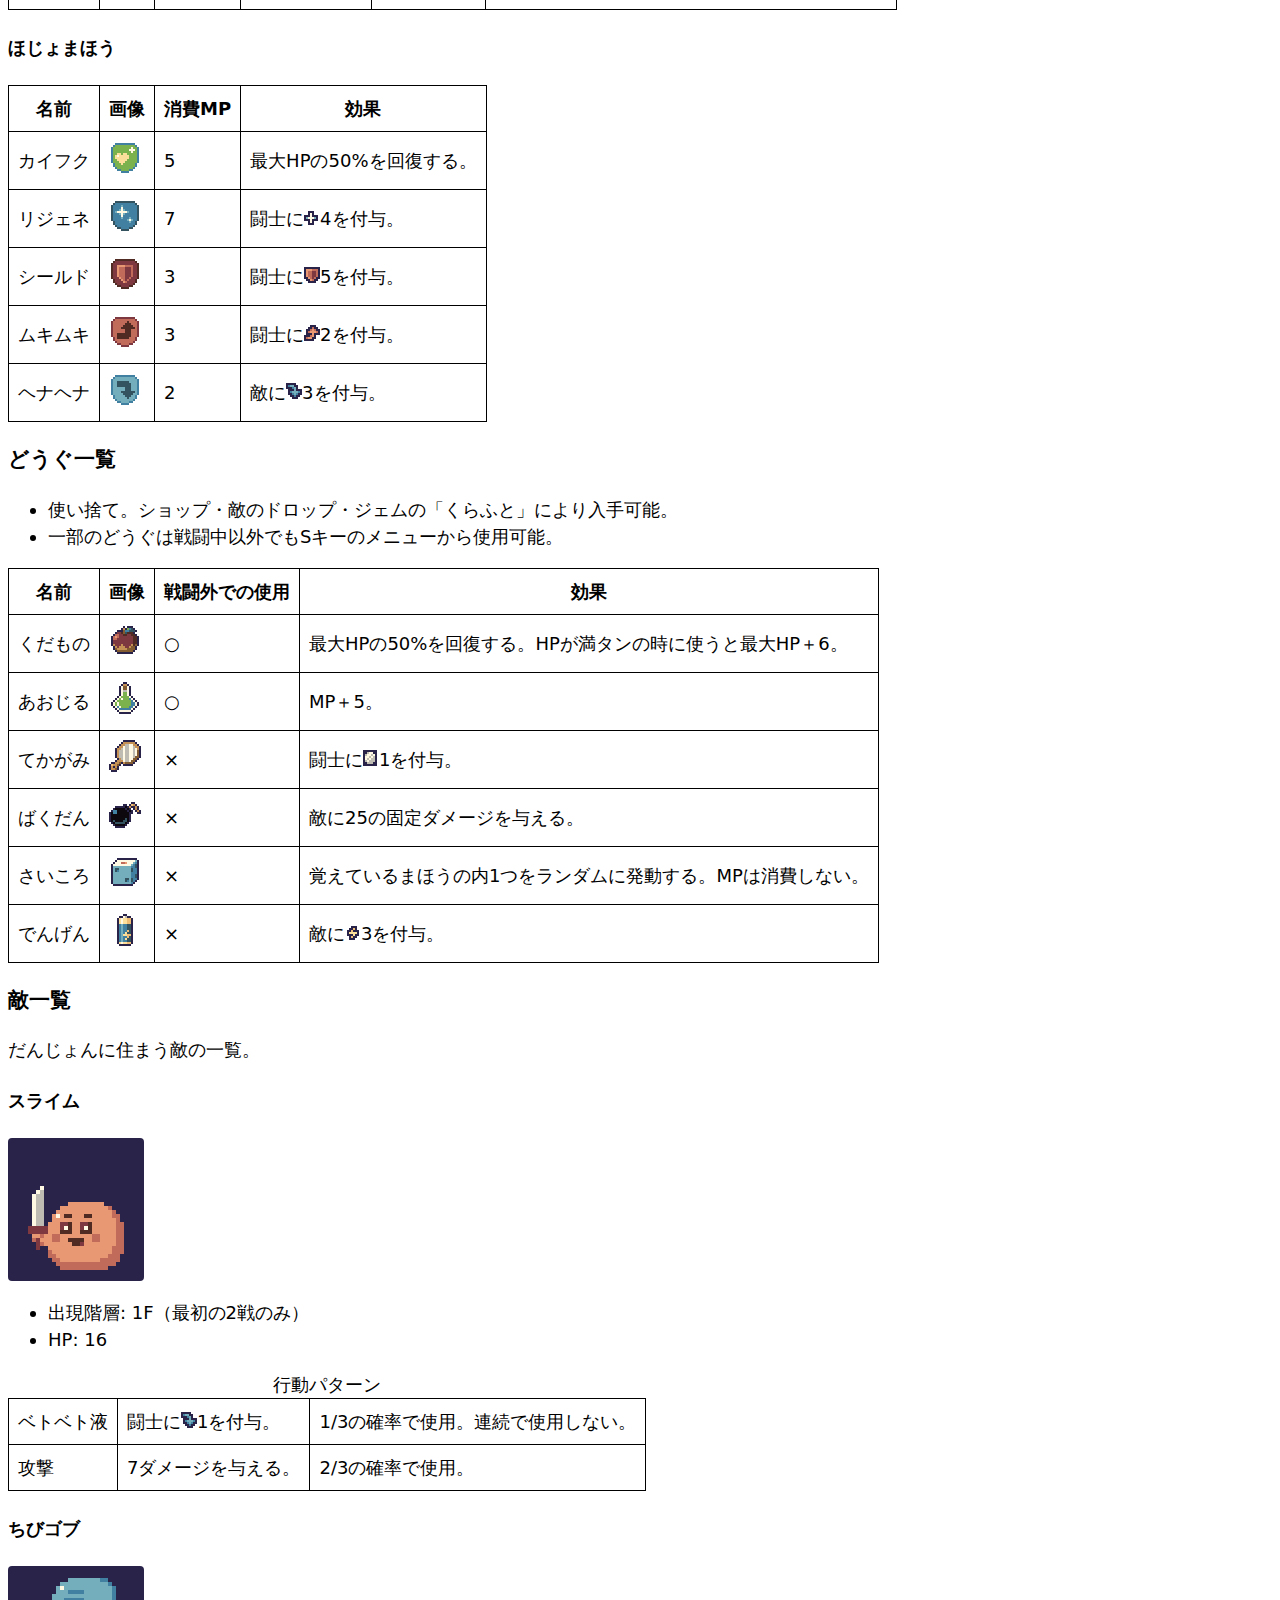
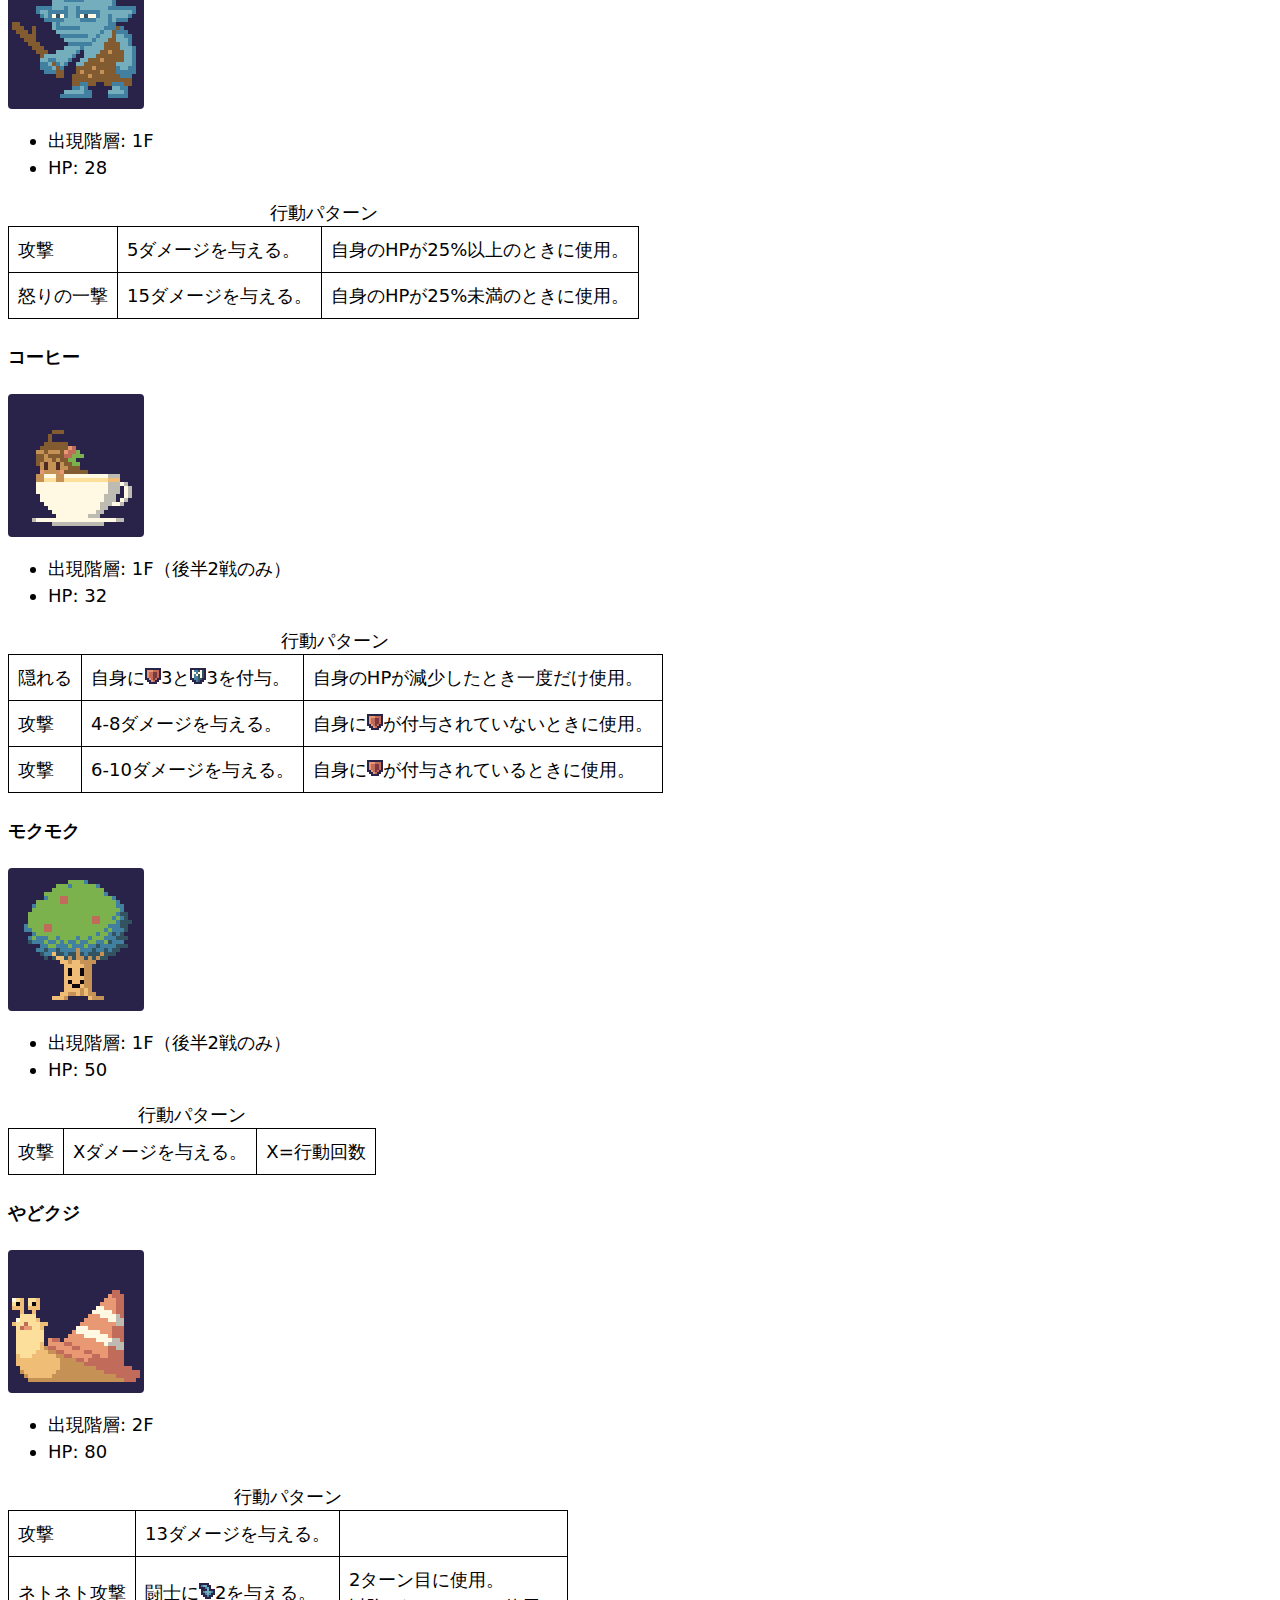
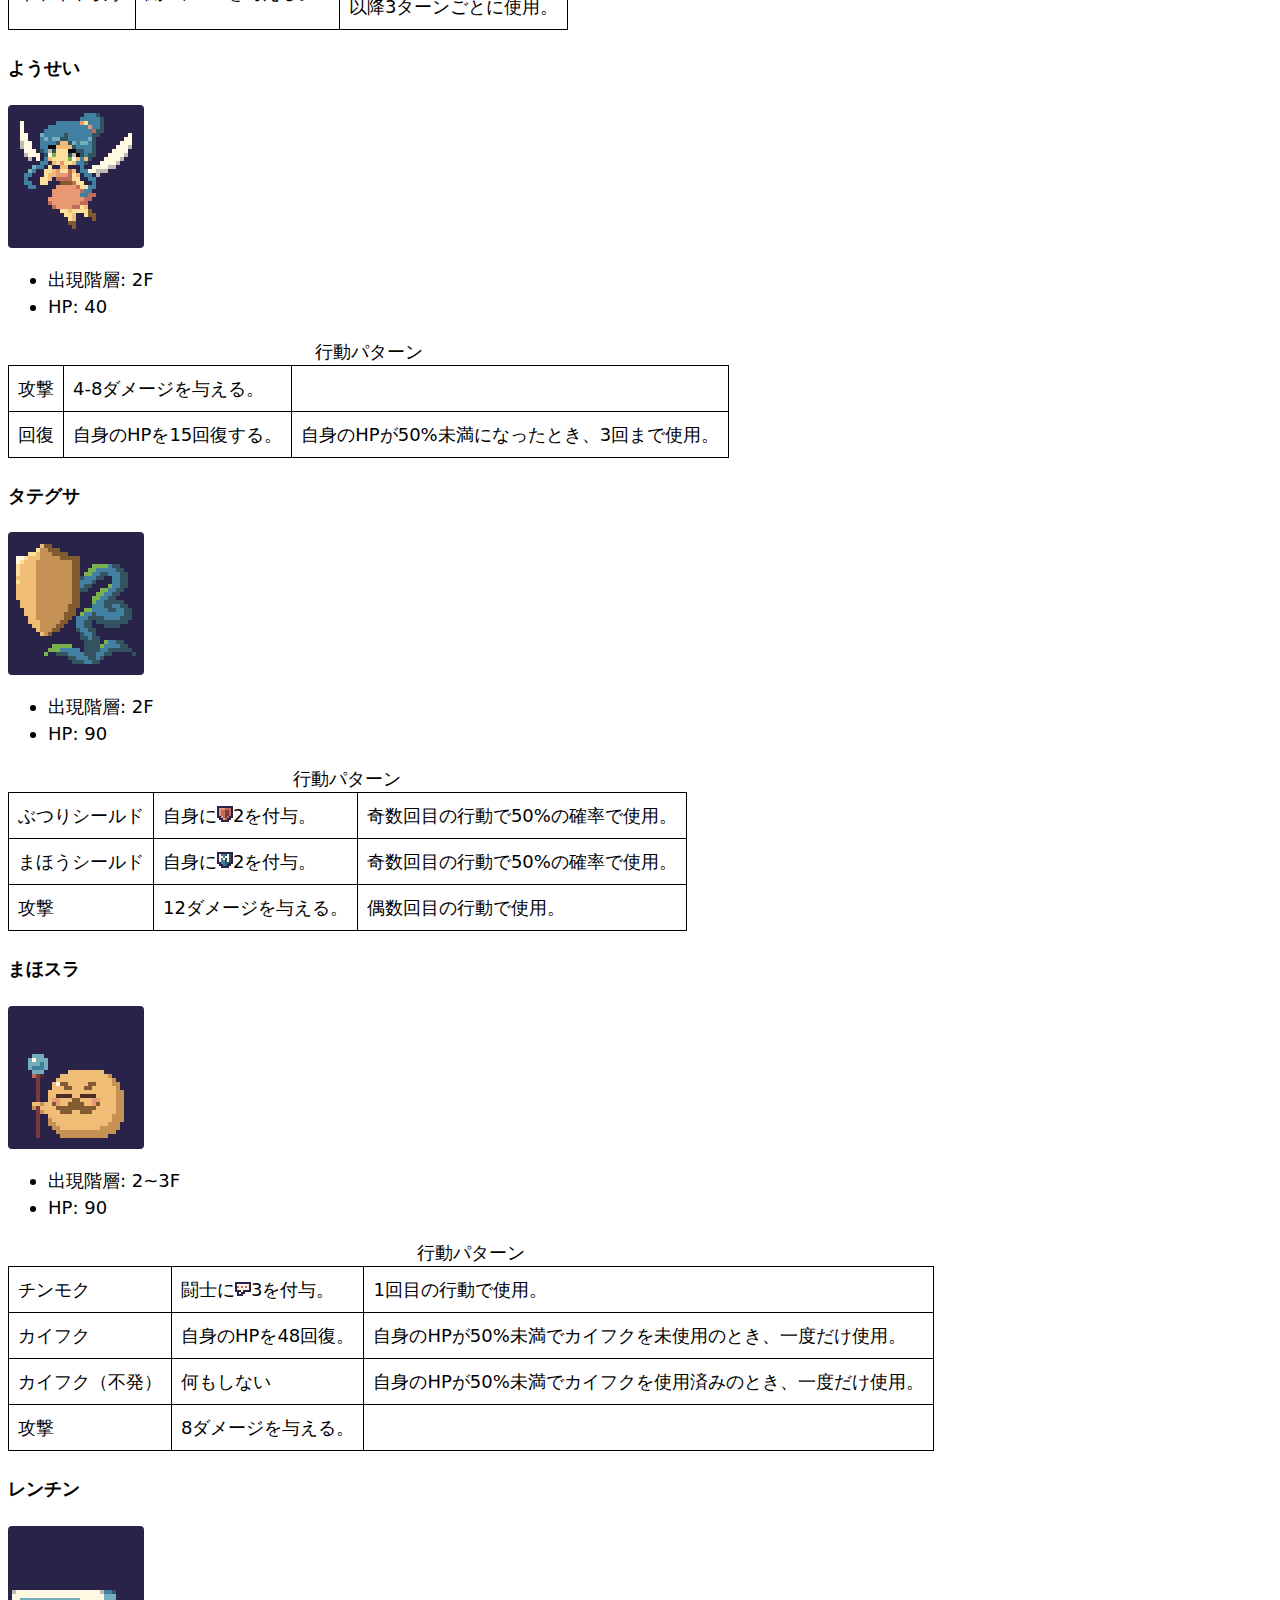
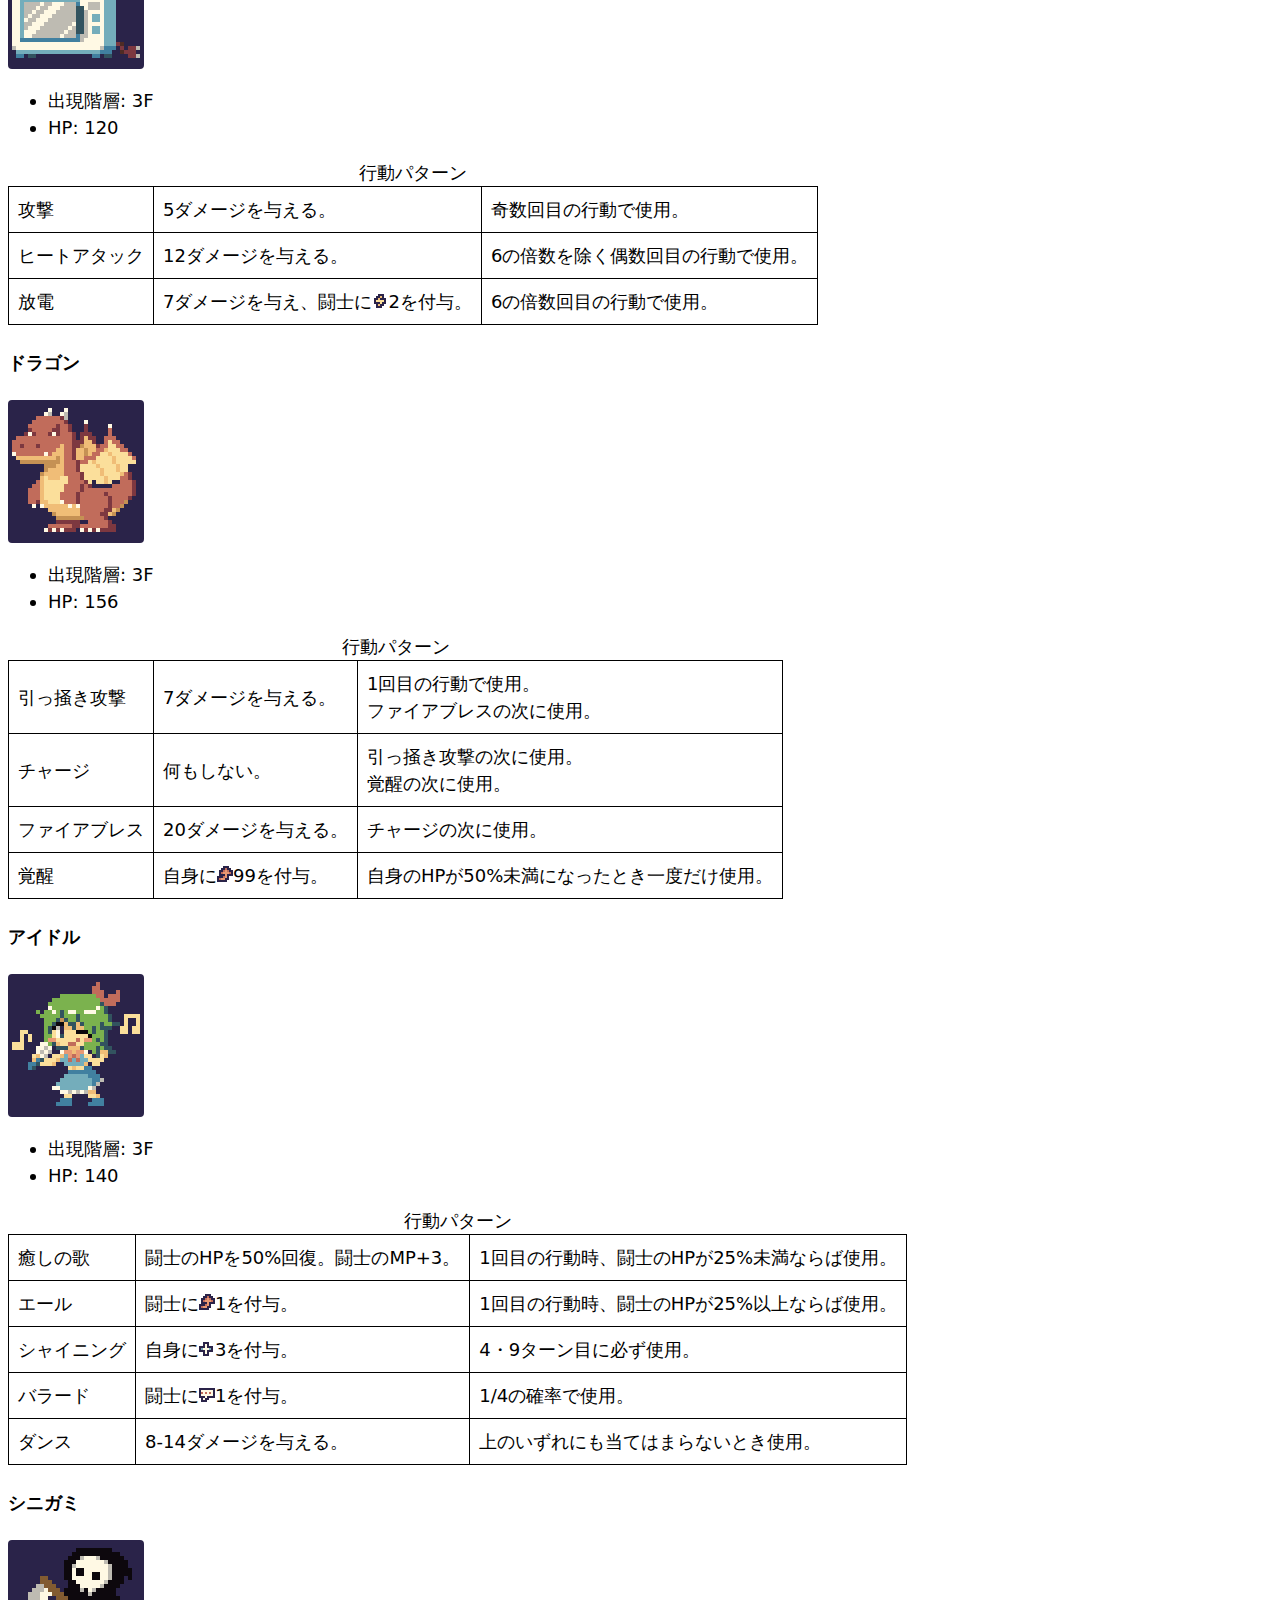
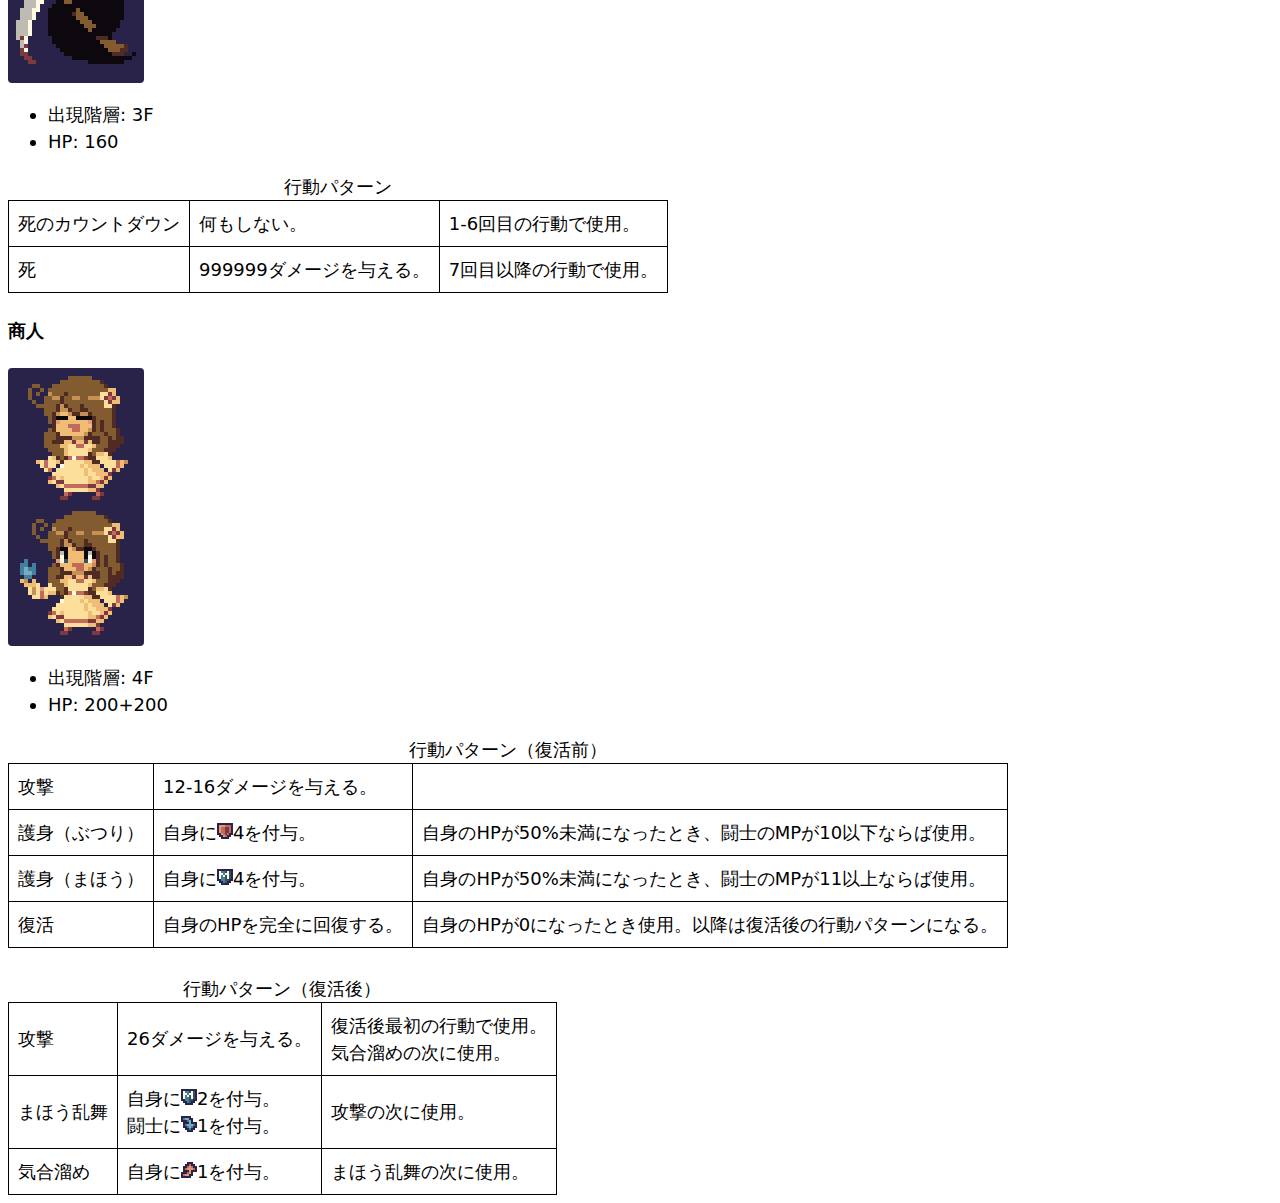
==== commit b3d2339f: "・実績獲得処理を随所に追記　・一部敵キャラの調整" ====
--- a/docs/kouryaku/index.html
+++ b/docs/kouryaku/index.html
@@ -319,7 +319,14 @@
   <table>
     <caption>行動パターン</caption>
     <tr>
-      <td>攻撃</td><td>7ダメージを与える。</td>
+      <td>ベトベト液</td>
+      <td>闘士に<img id="statusimg" src="../img/status_weak.png">1を付与。</td>
+      <td>1/3の確率で使用。連続で使用しない。</td>
+    </tr>
+    <tr>
+      <td>攻撃</td>
+      <td>7ダメージを与える。</td>
+      <td>2/3の確率で使用。</td>
     </tr>
   </table>
   
@@ -343,10 +350,15 @@
   <div id="imagebox"><img src="../img/coffee1.png" alt="敵の画像" title="コーヒー"></div>
   <ul>
     <li>出現階層: 1F（後半2戦のみ）</li>
-    <li>HP: 36</li>
-  </ul>
-  <table>
-    <caption>行動パターン</caption>
+    <li>HP: 32</li>
+  </ul>
+  <table>
+    <caption>行動パターン</caption>
+    <tr>
+      <td>隠れる</td>
+      <td>自身に<img id="statusimg" src="../img/status_shield.png">3と<img id="statusimg" src="../img/status_magicshield.png">3を付与。</td>
+      <td>自身のHPが減少したとき一度だけ使用。</td>
+    </tr>
     <tr>
       <td>攻撃</td>
       <td>4-8ダメージを与える。</td>
@@ -356,11 +368,6 @@
       <td>攻撃</td>
       <td>6-10ダメージを与える。</td>
       <td>自身に<img id="statusimg" src="../img/status_shield.png">が付与されているときに使用。</td>
-    </tr>
-    <tr>
-      <td>隠れる</td>
-      <td>自身に<img id="statusimg" src="../img/status_shield.png">2と<img id="statusimg" src="../img/status_magicshield.png">2を付与。</td>
-      <td>自身のHPが50%未満になったとき一度だけ使用。</td>
     </tr>
   </table>
 
@@ -448,7 +455,7 @@
   <div id="imagebox"><img src="../img/mahoslime1.png" alt="敵の画像" title="まほスラ"></div>
   <ul>
     <li>出現階層: 2~3F</li>
-    <li>HP: 96</li>
+    <li>HP: 90</li>
   </ul>
   <table>
     <caption>行動パターン</caption>
@@ -550,7 +557,7 @@
     <tr>
       <td>シャイニング</td>
       <td>自身に<img id="statusimg" src="../img/status_regen.png">3を付与。</td>
-      <td>4・9・14ターン目に必ず使用。</td>
+      <td>4・9ターン目に必ず使用。</td>
     </tr>
     <tr>
       <td>バラード</td>
@@ -559,7 +566,7 @@
     </tr>
     <tr>
       <td>ダンス</td>
-      <td>12~18ダメージを与える。</td>
+      <td>8-14ダメージを与える。</td>
       <td>上のいずれにも当てはまらないとき使用。</td>
     </tr>
   </table>
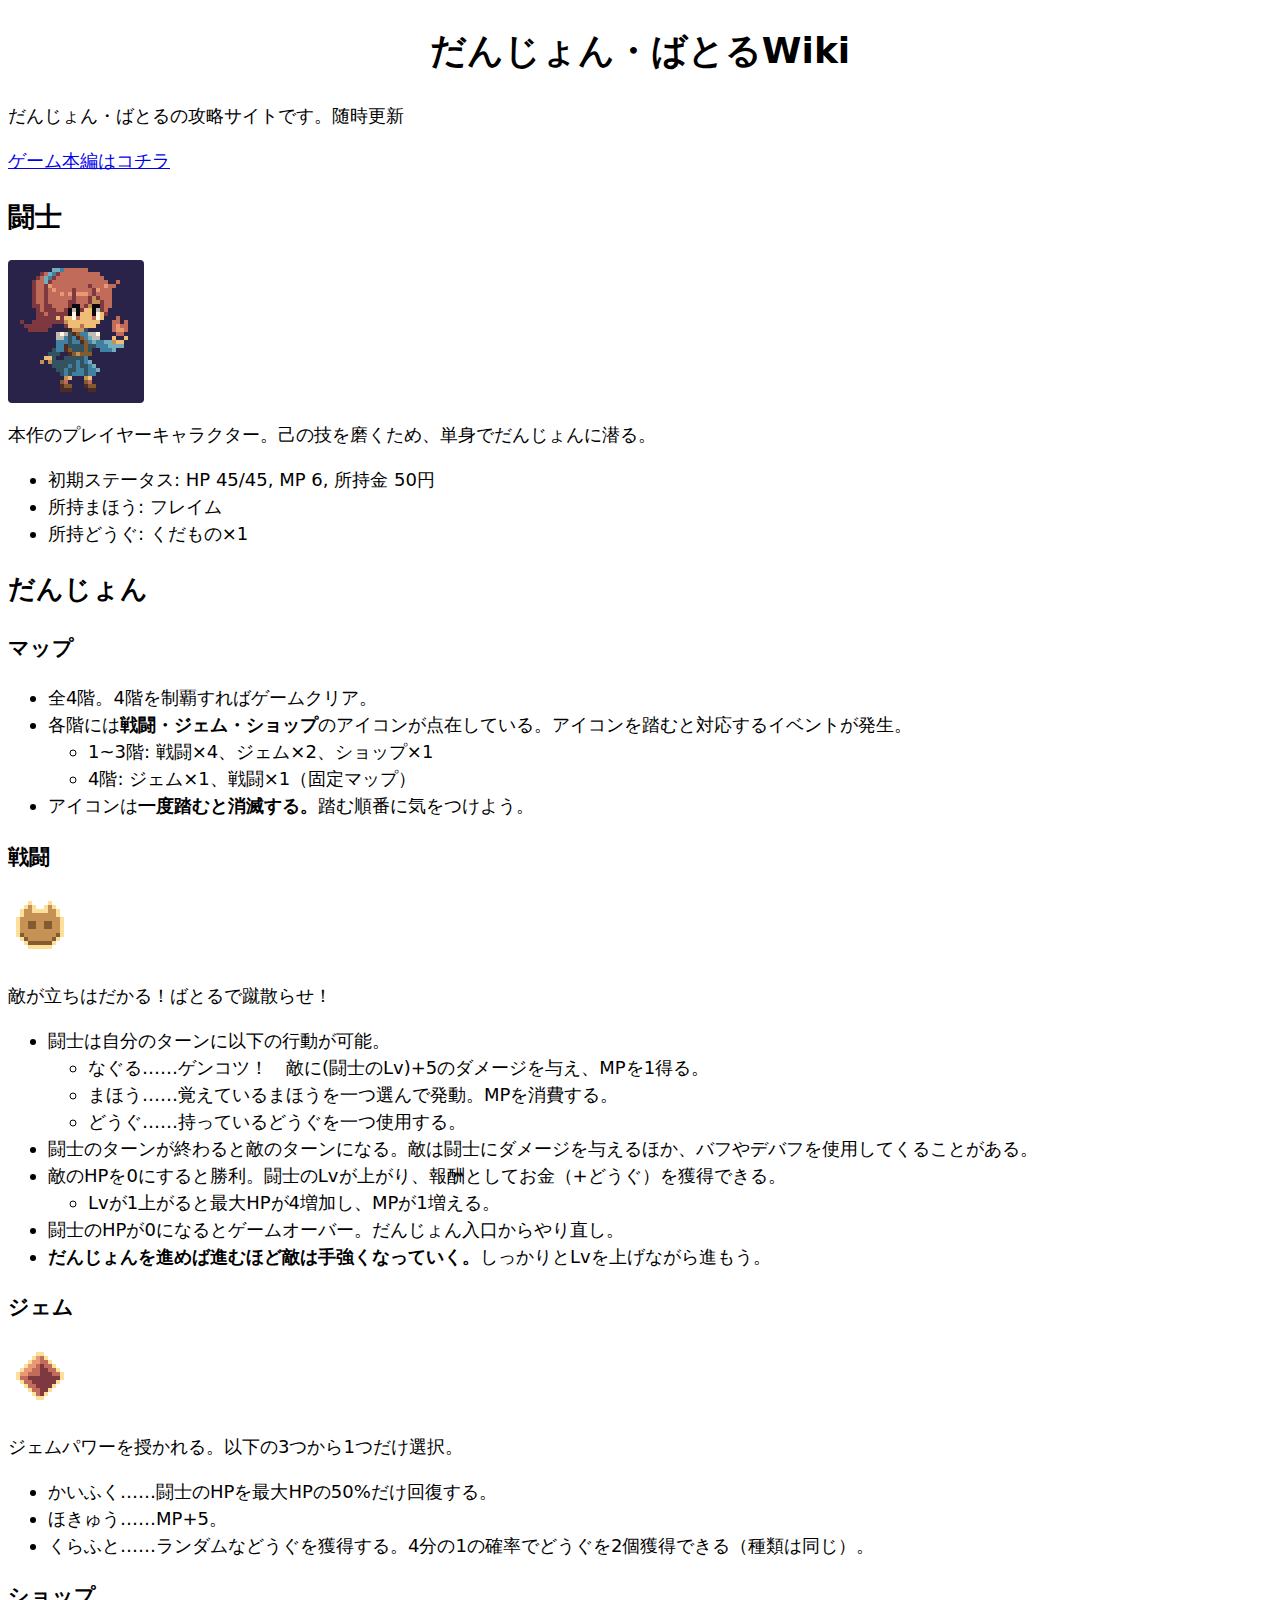
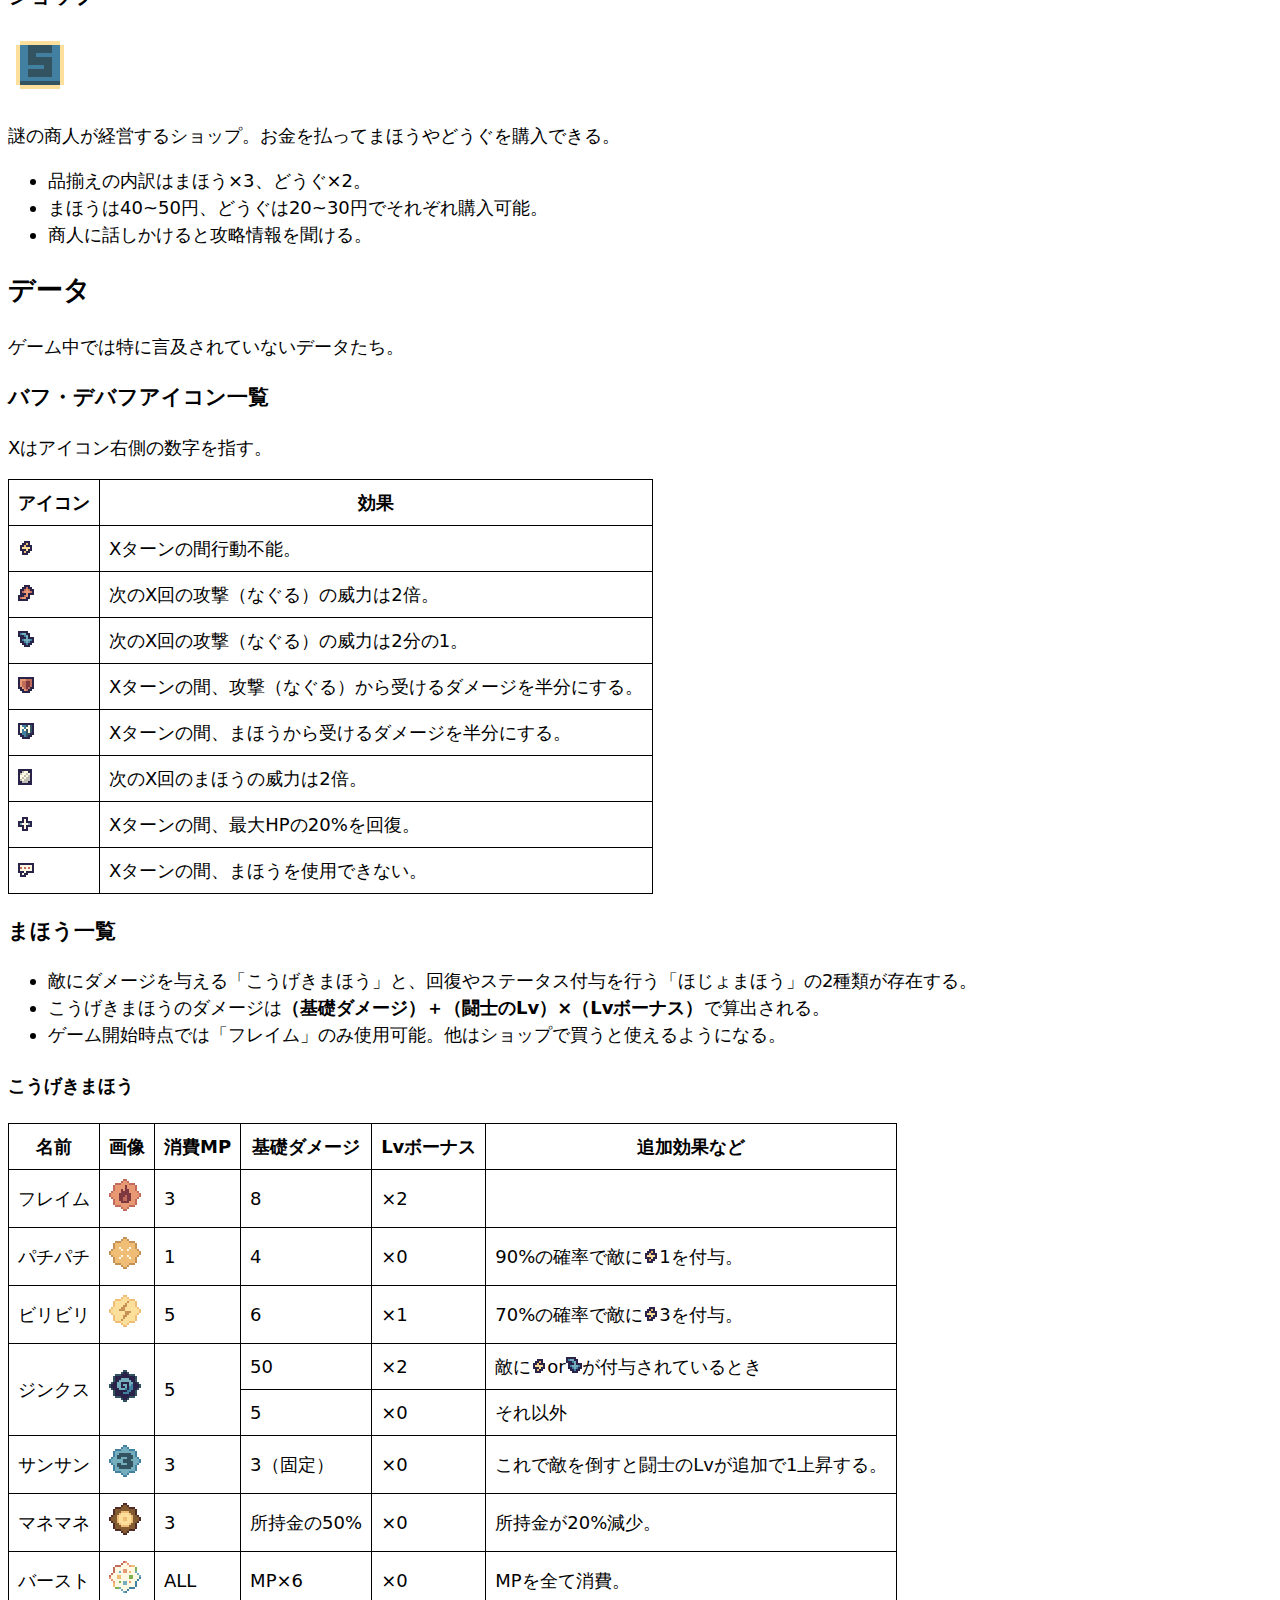
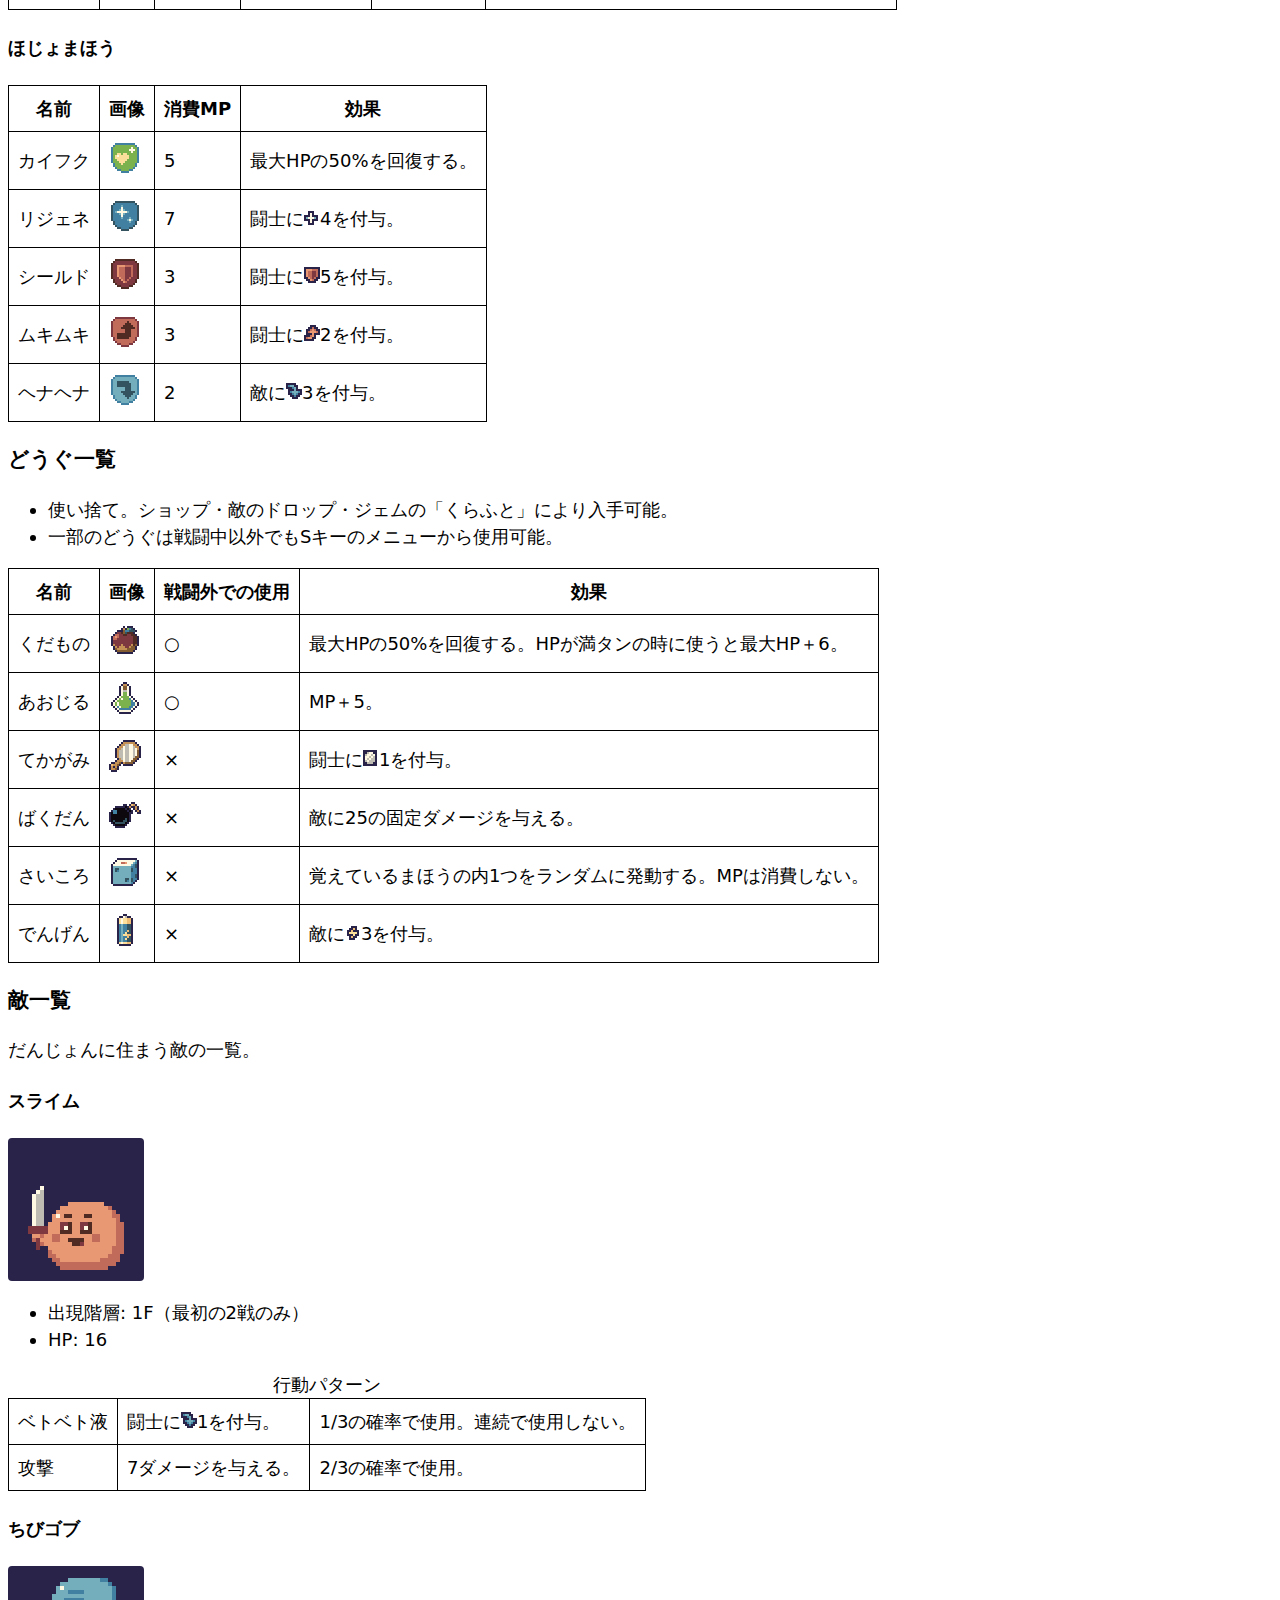
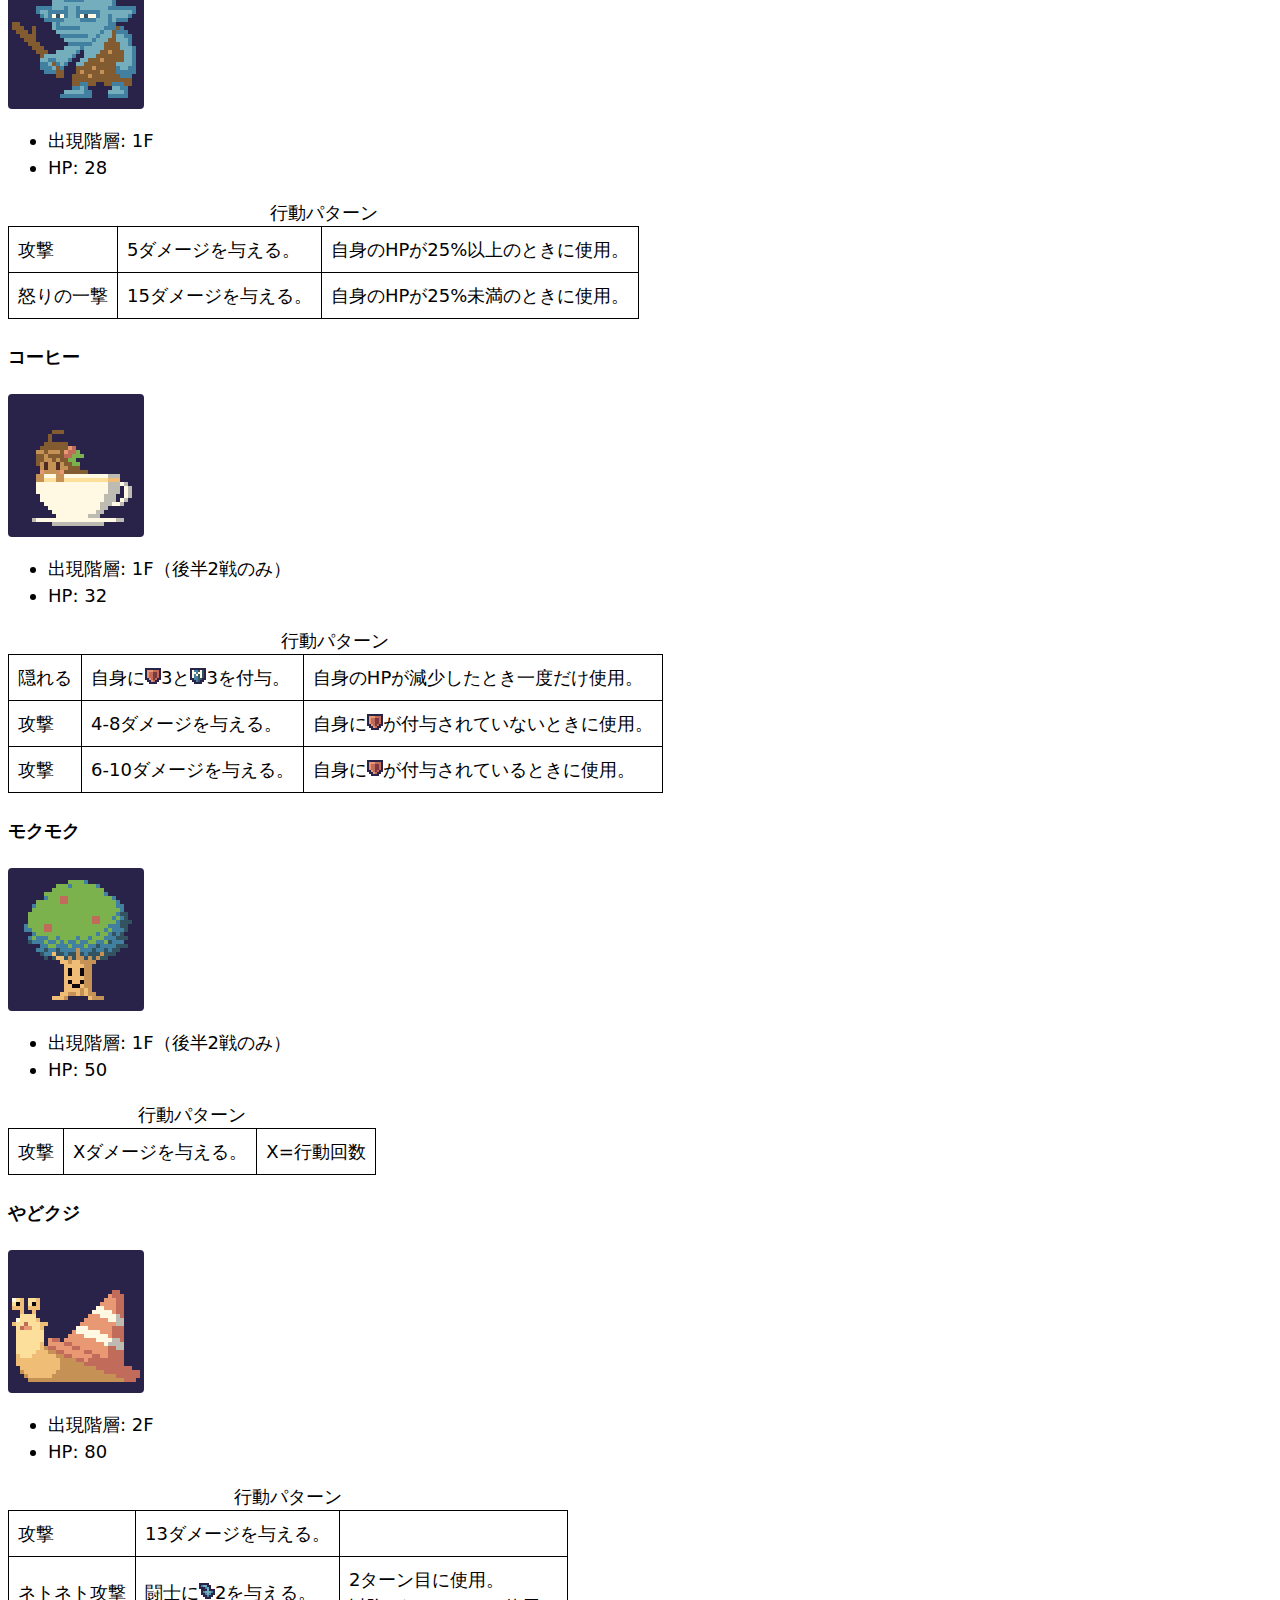
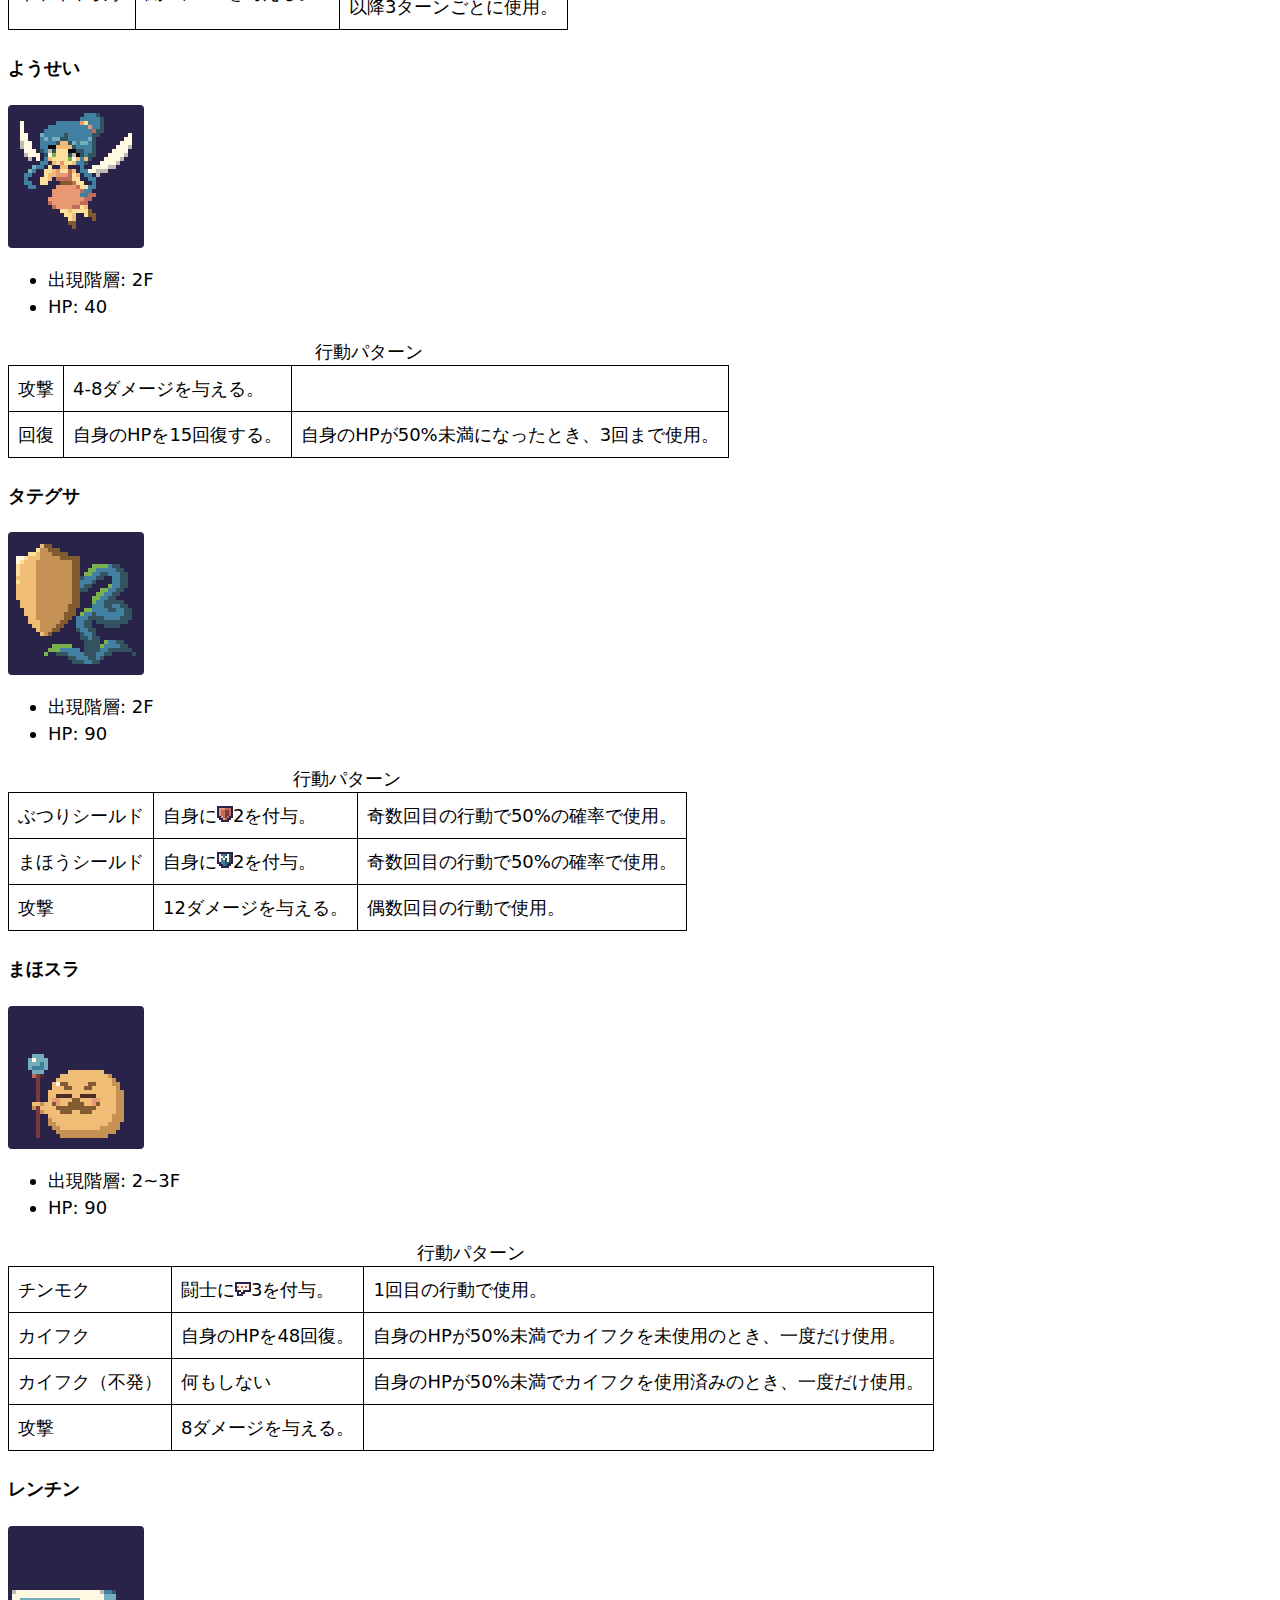
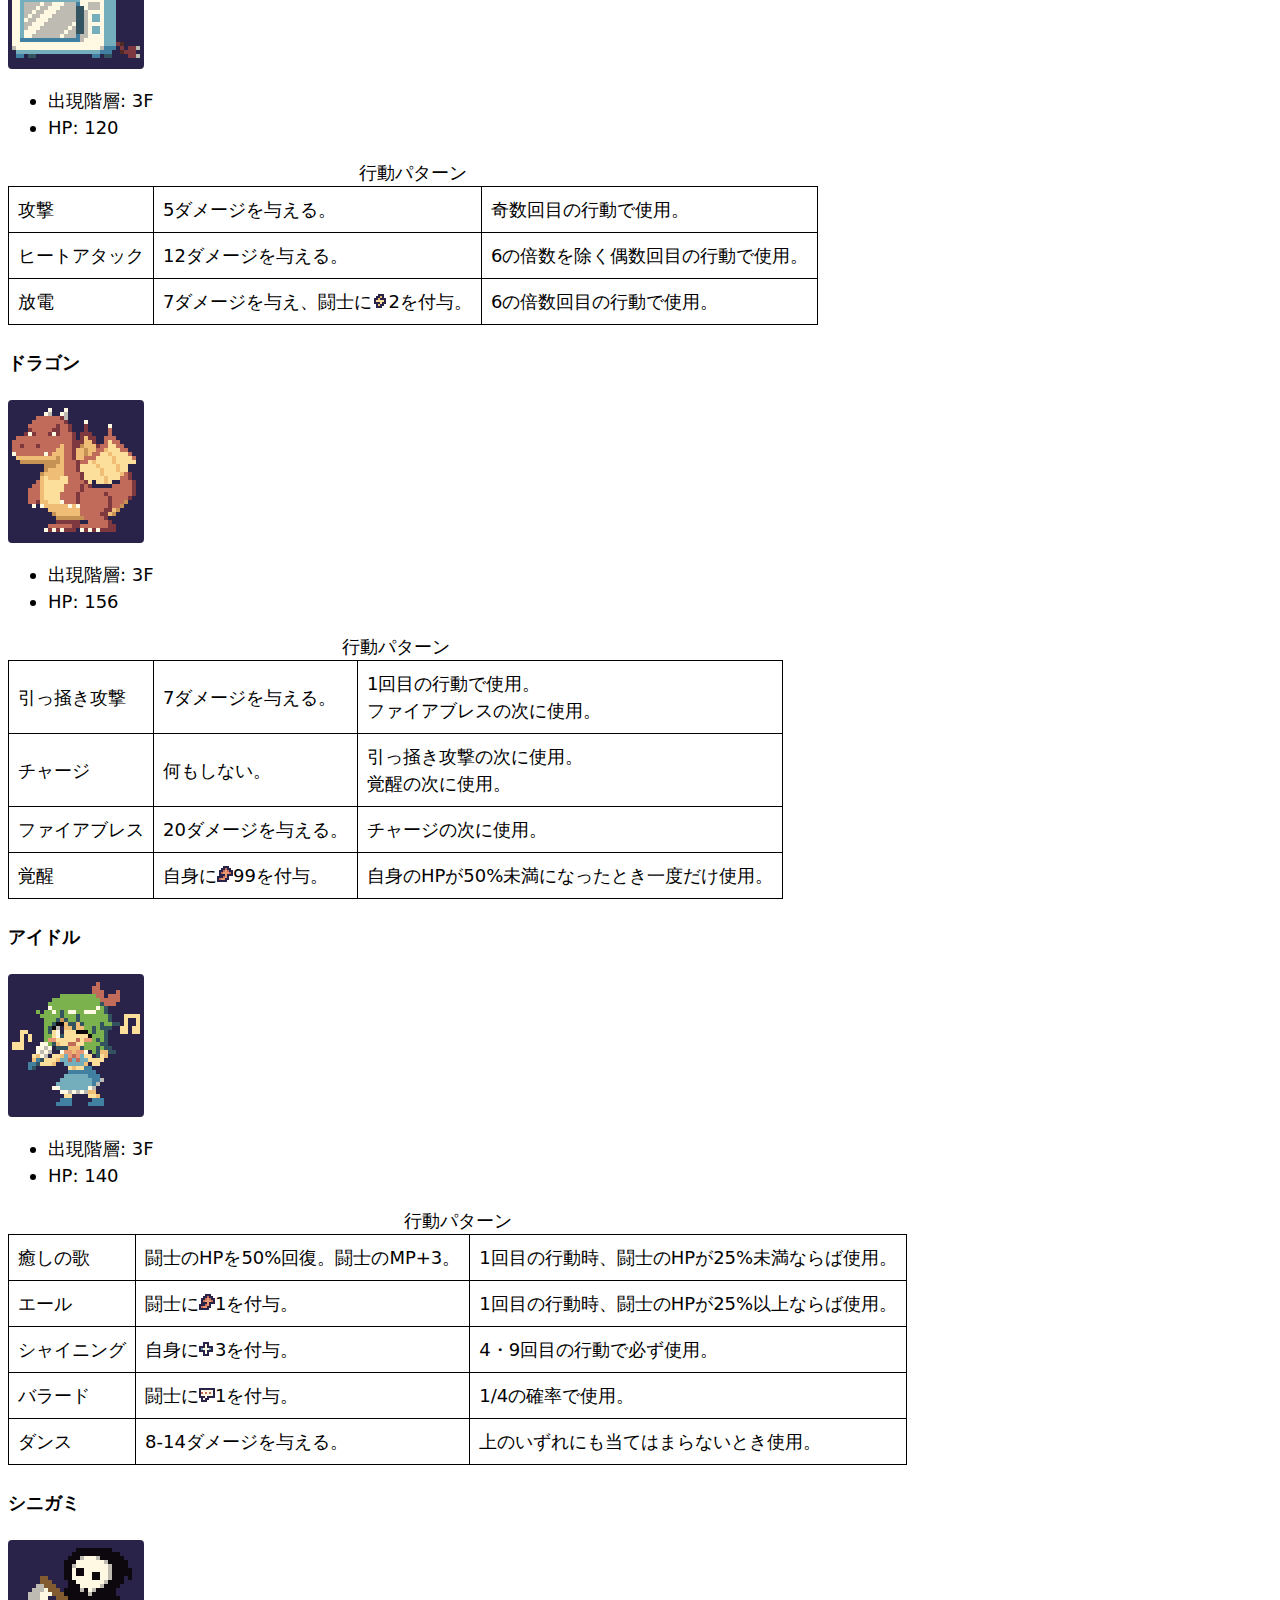
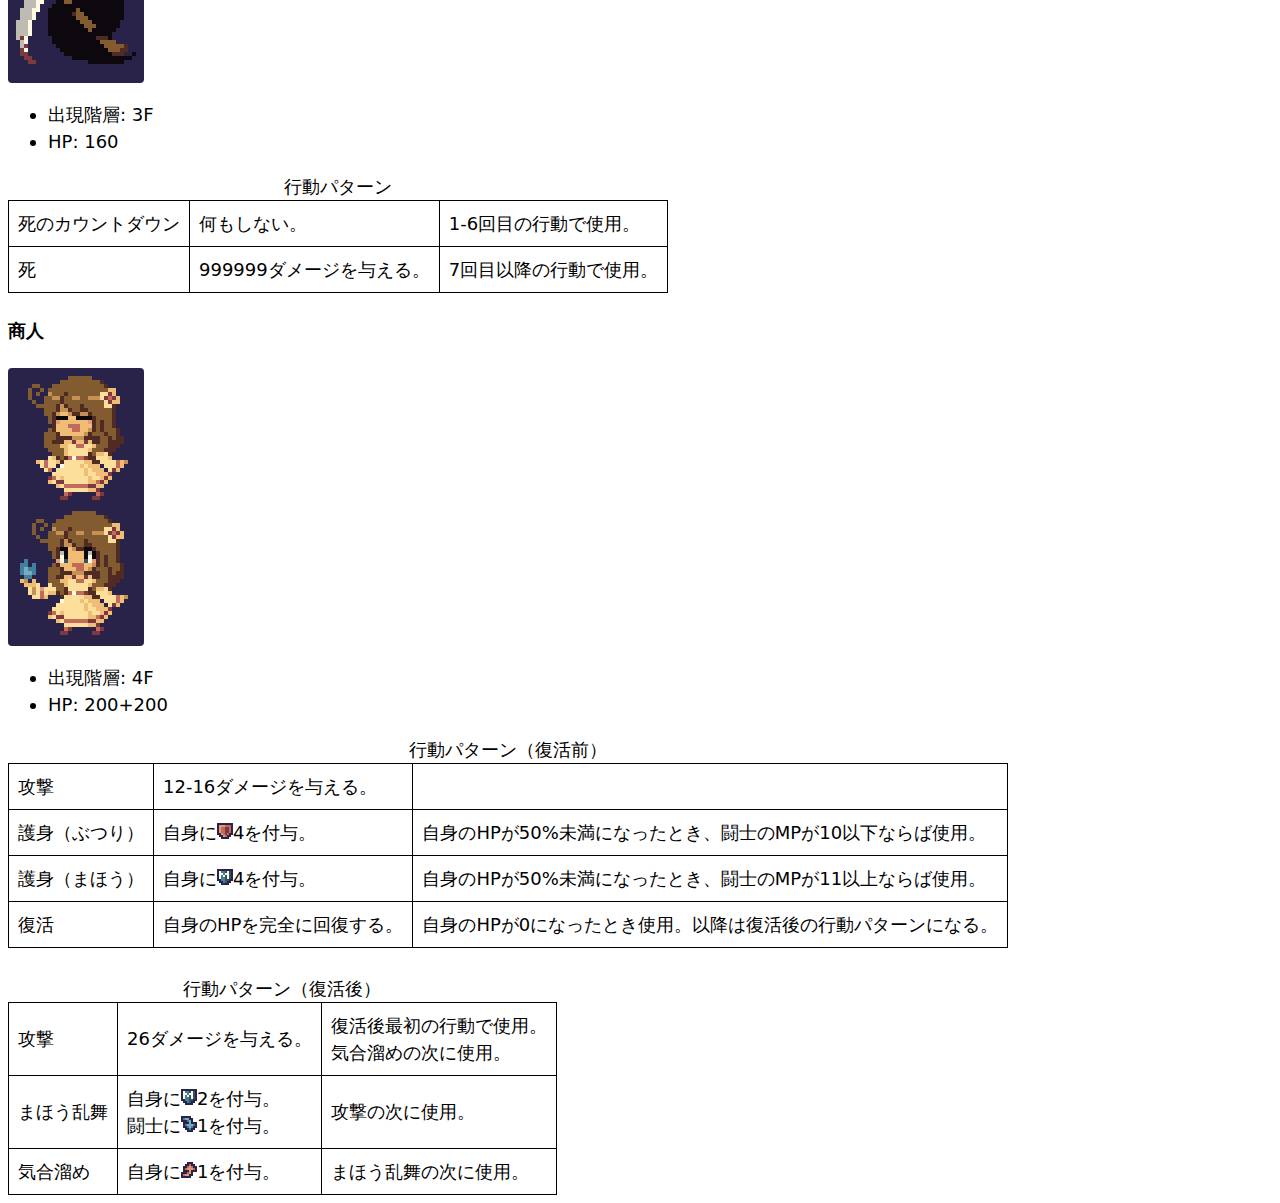
==== commit 4e75d2db: "・直前に戦った敵と連続でエンカしないように変更（最初の2戦除く）" ====
--- a/docs/kouryaku/index.html
+++ b/docs/kouryaku/index.html
@@ -557,7 +557,7 @@
     <tr>
       <td>シャイニング</td>
       <td>自身に<img id="statusimg" src="../img/status_regen.png">3を付与。</td>
-      <td>4・9ターン目に必ず使用。</td>
+      <td>4・9回目の行動で必ず使用。</td>
     </tr>
     <tr>
       <td>バラード</td>
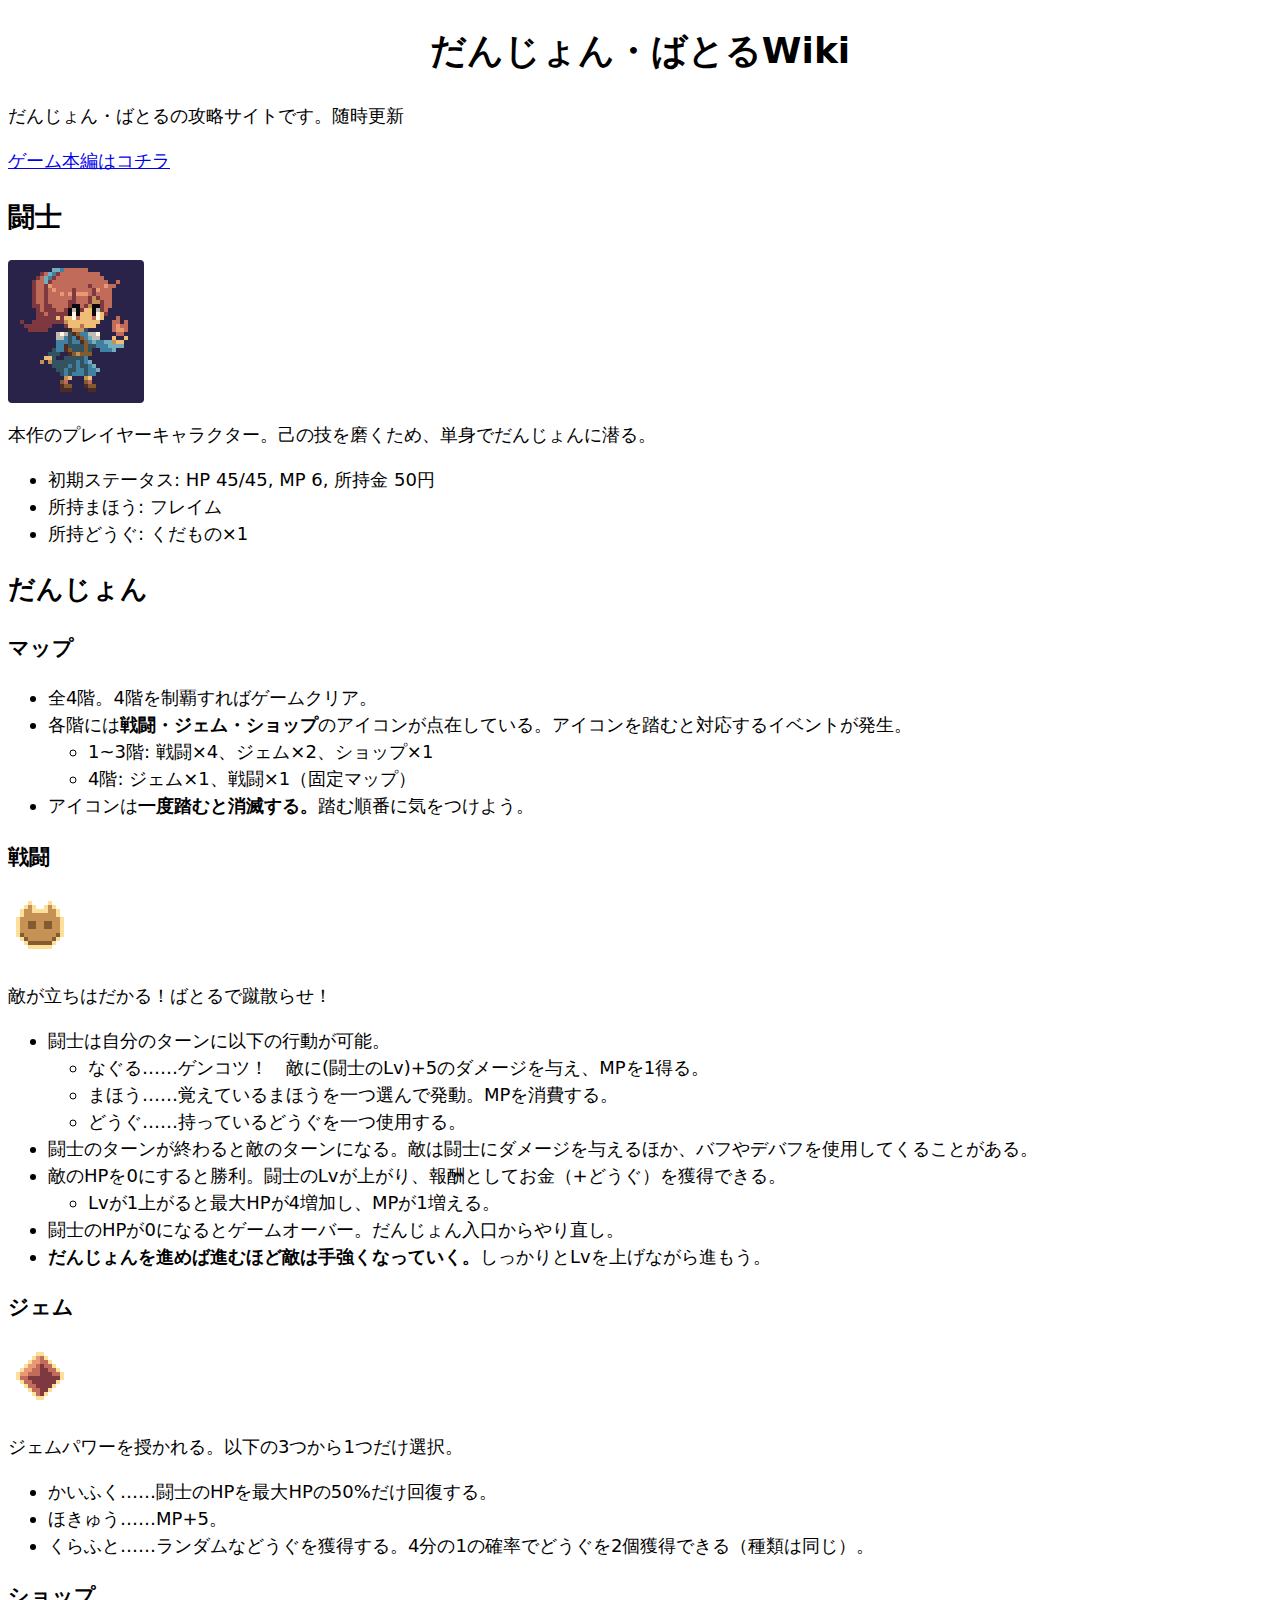
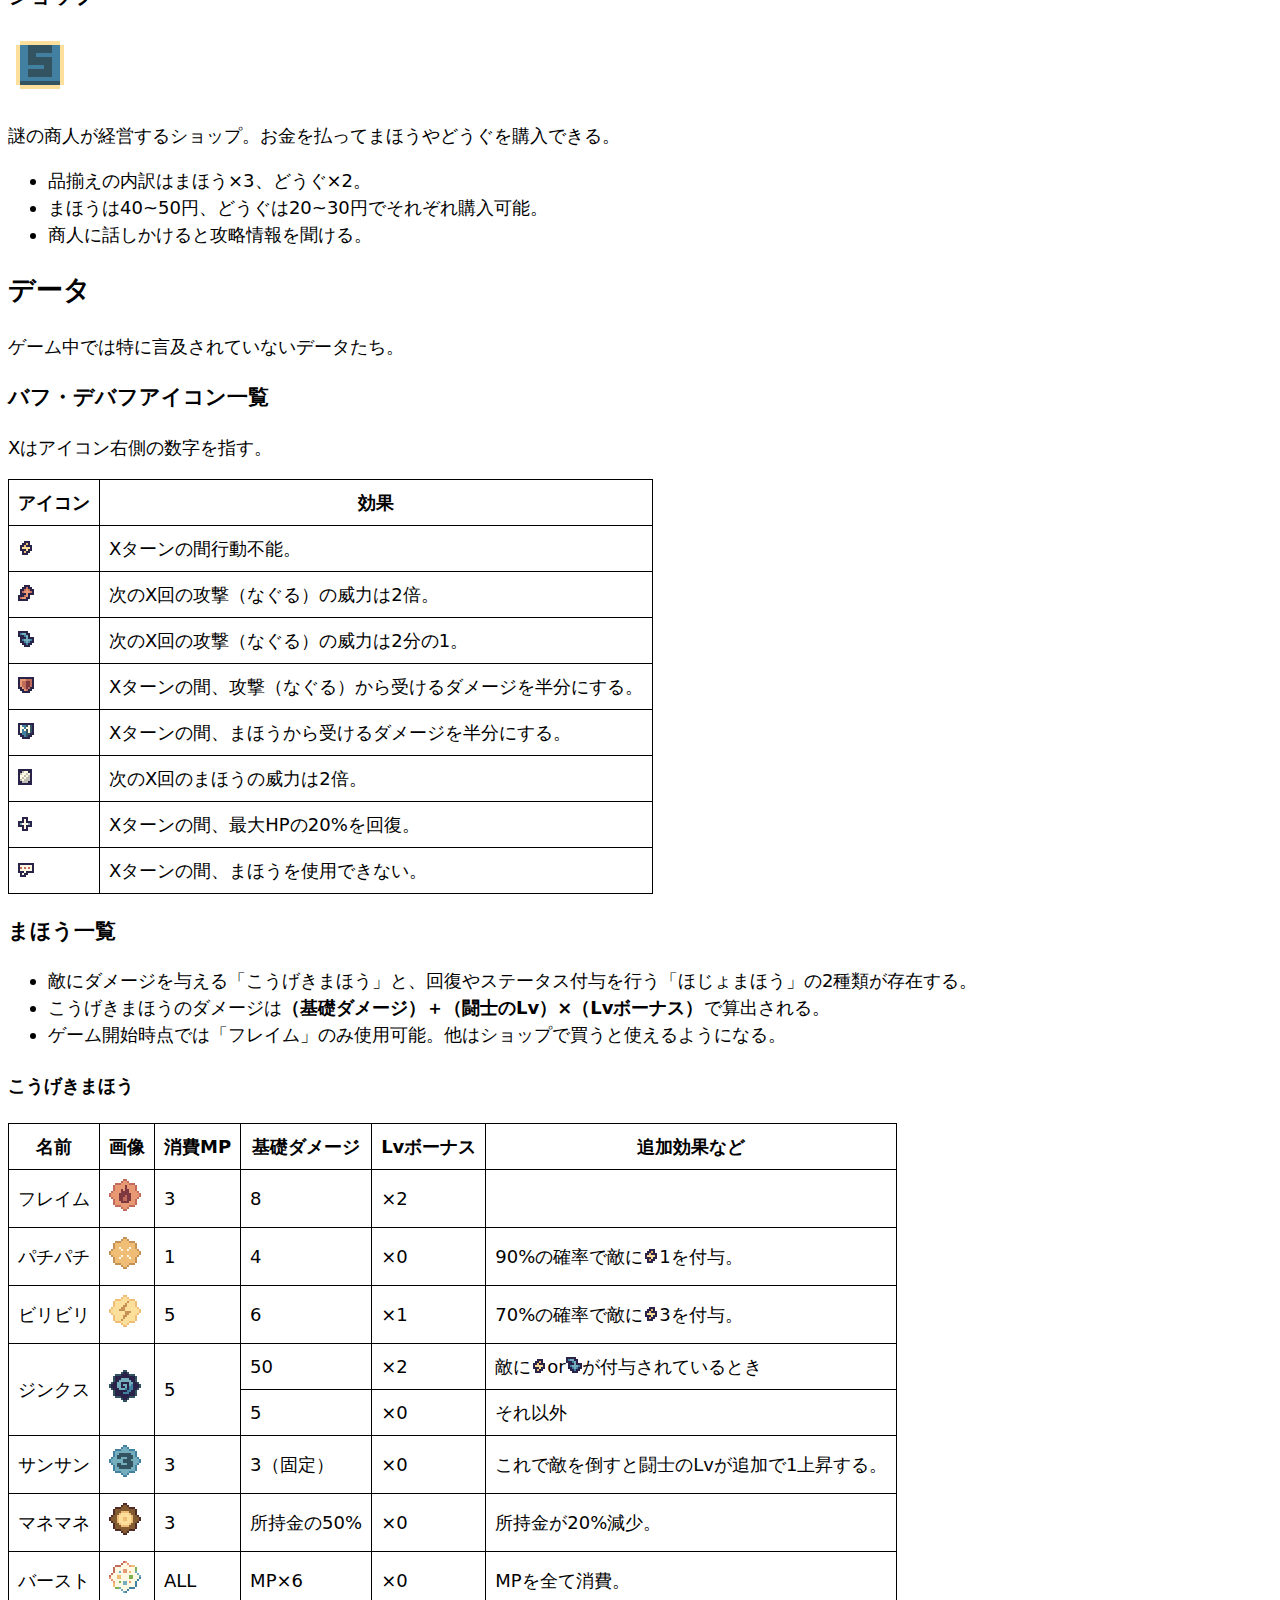
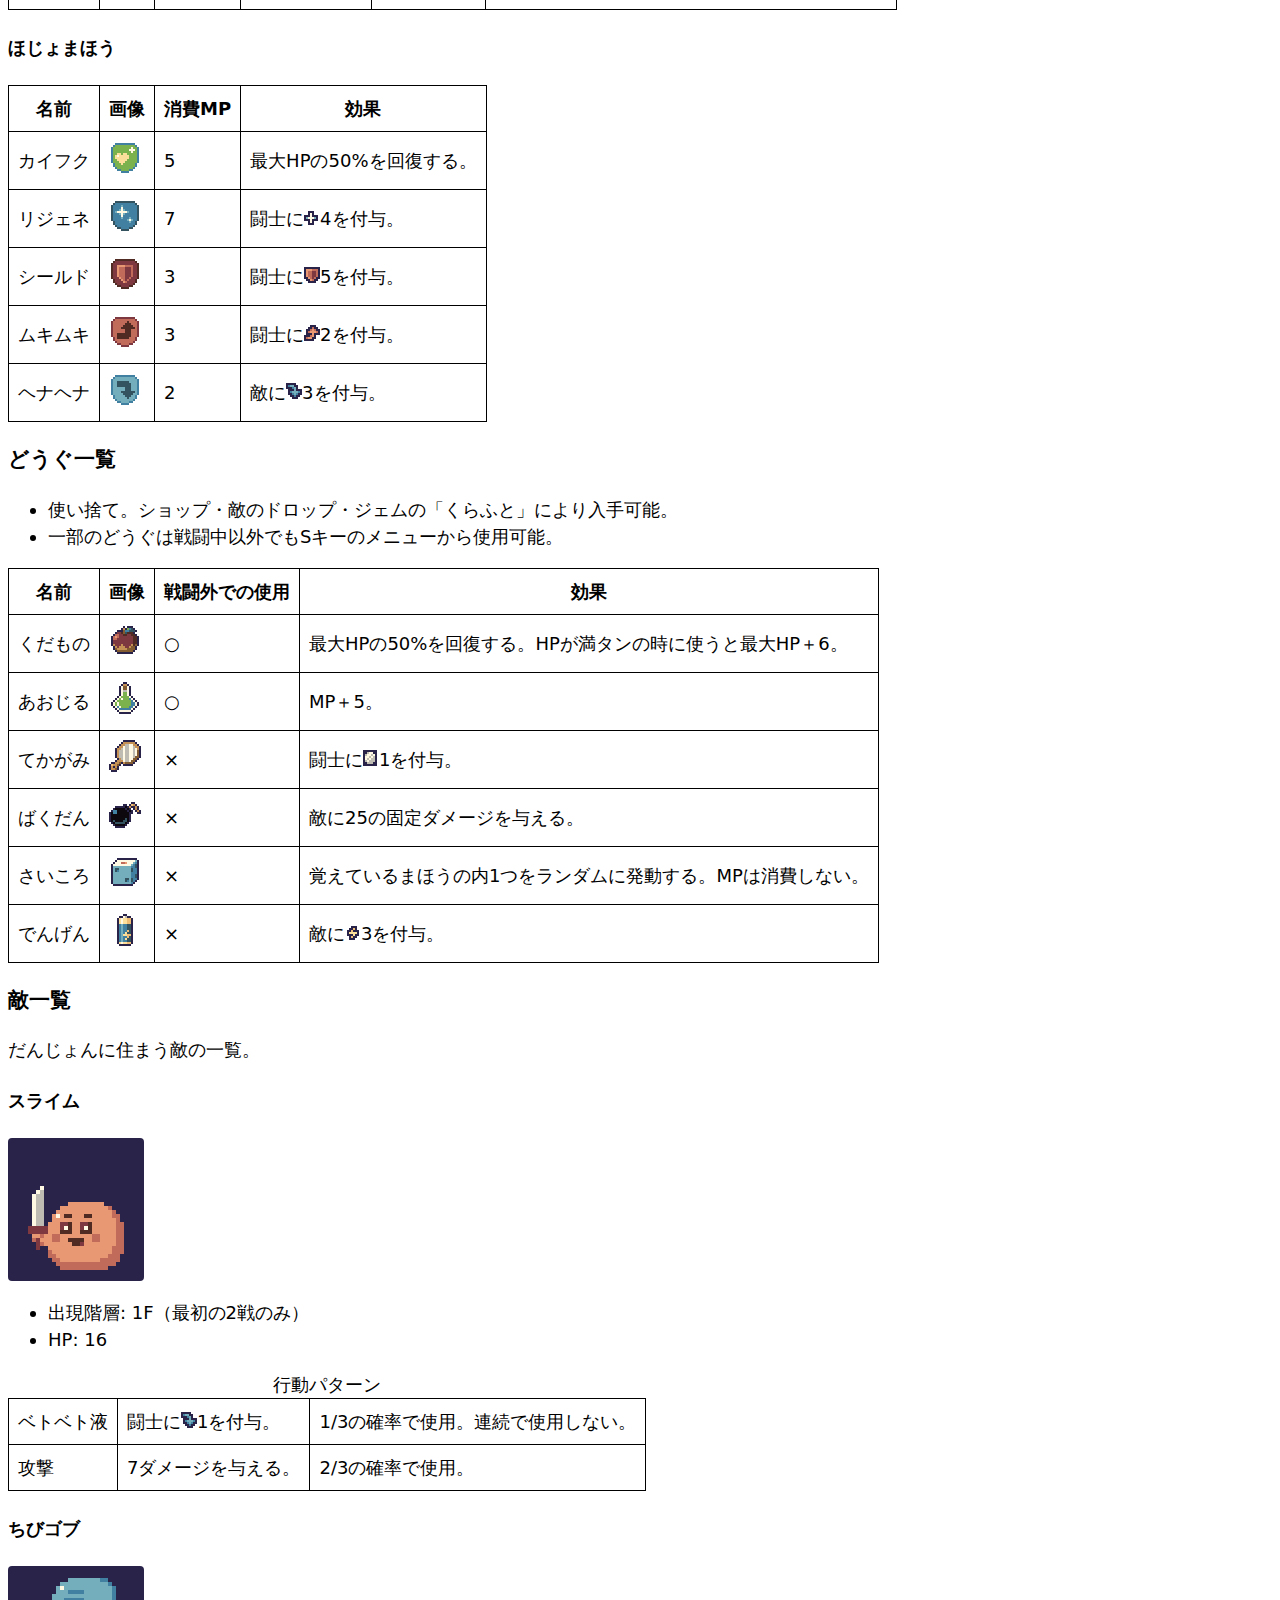
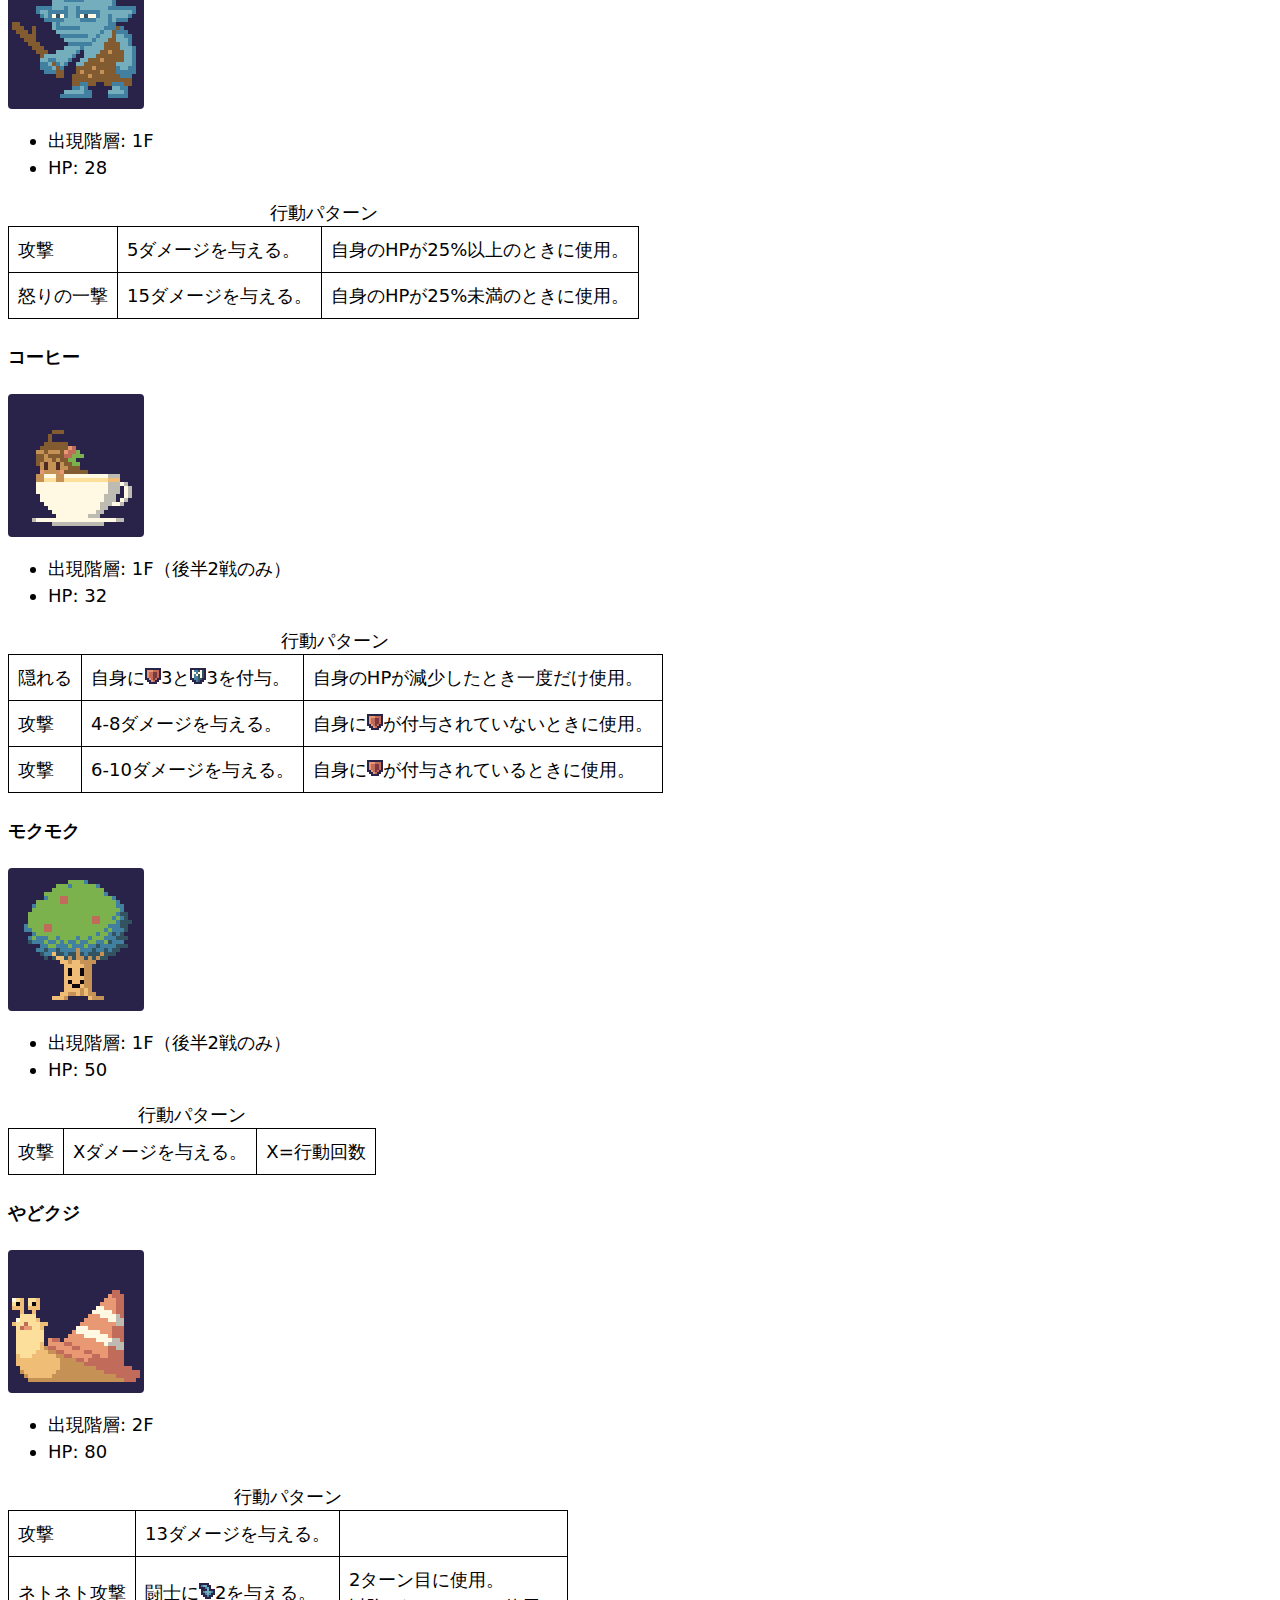
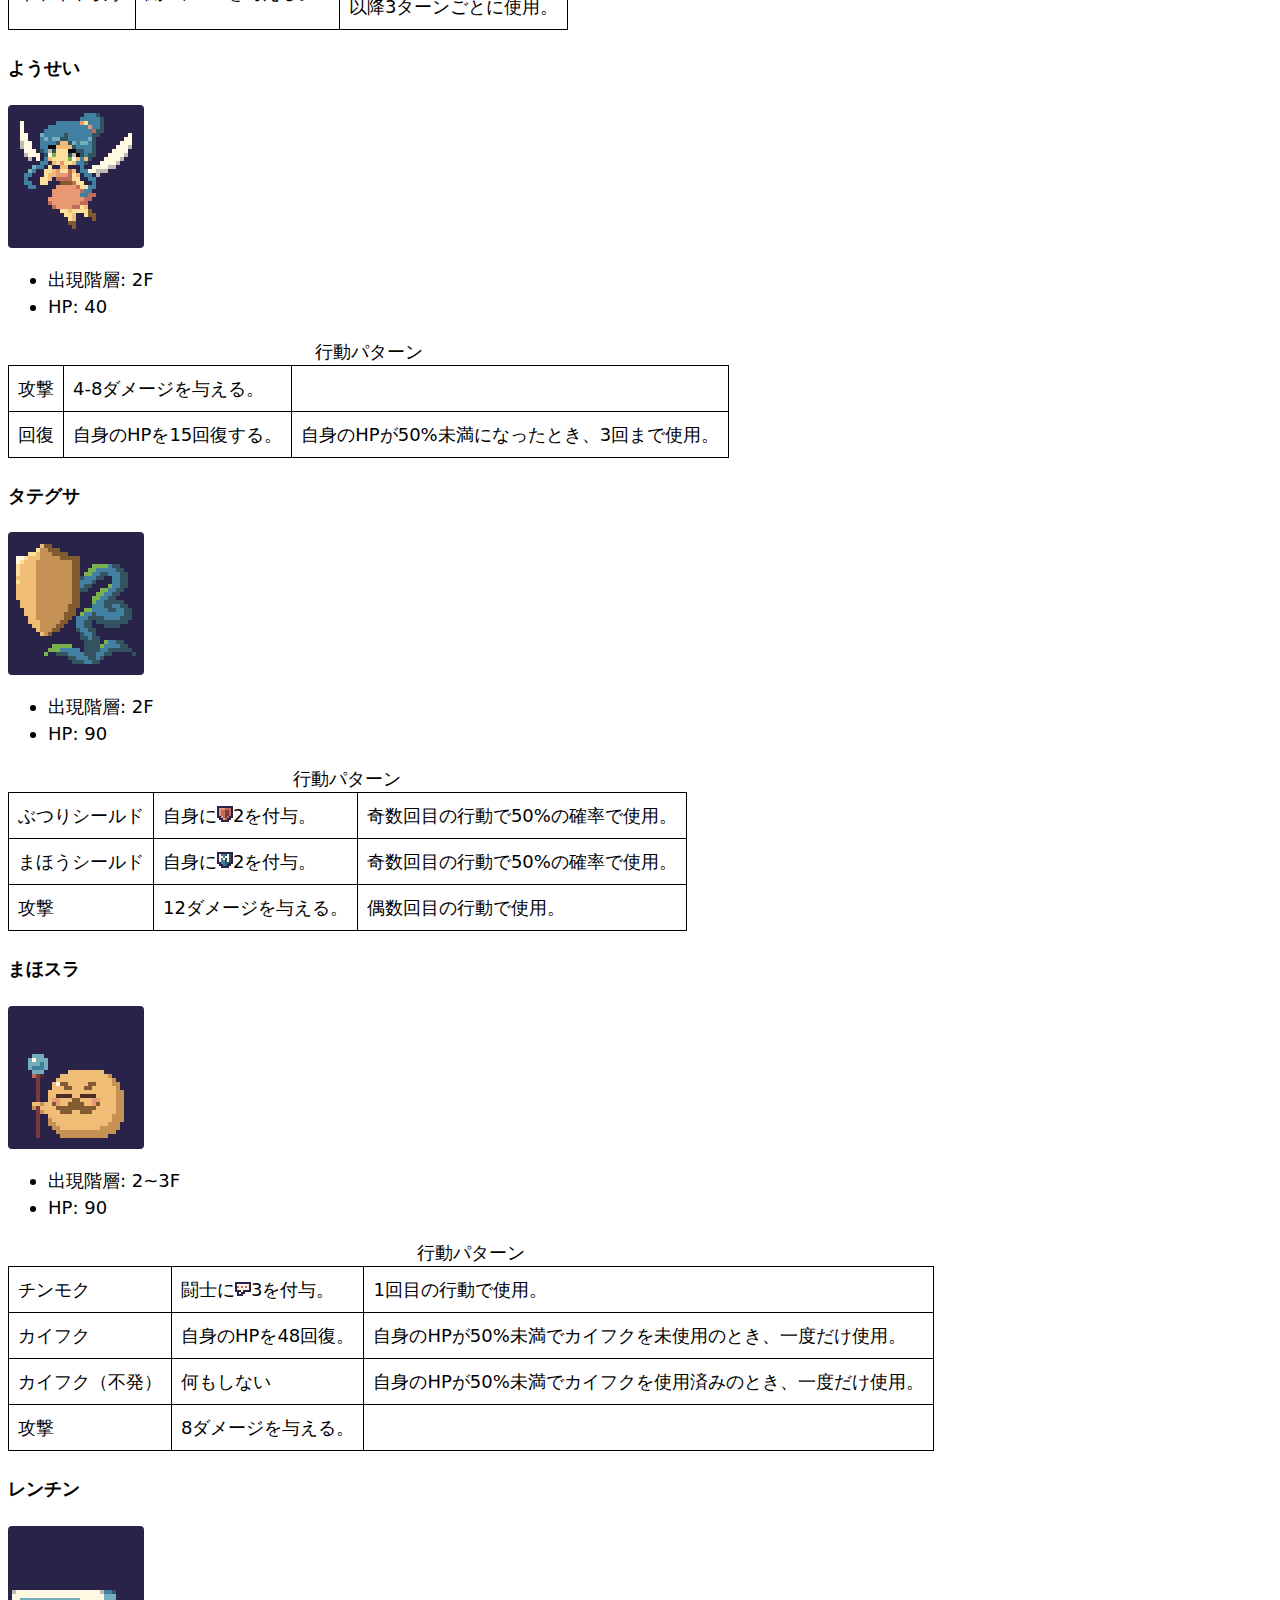
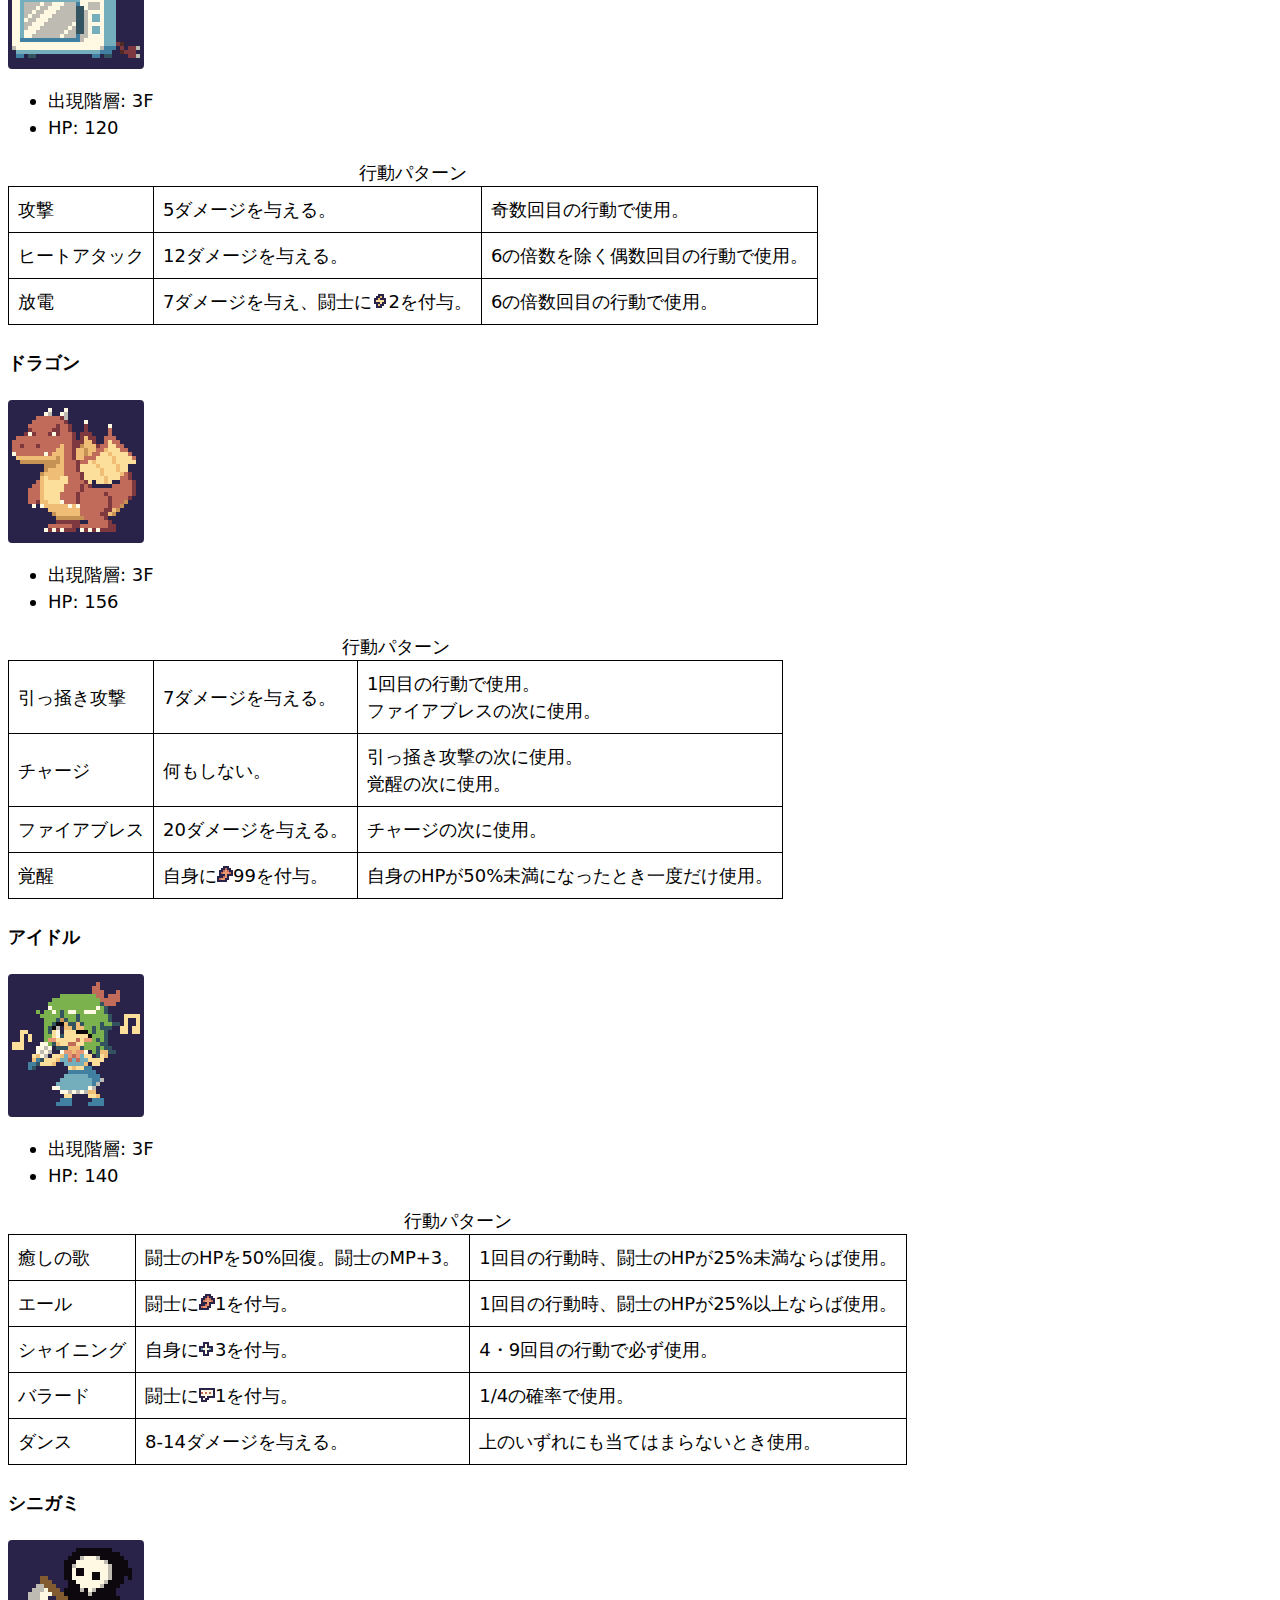
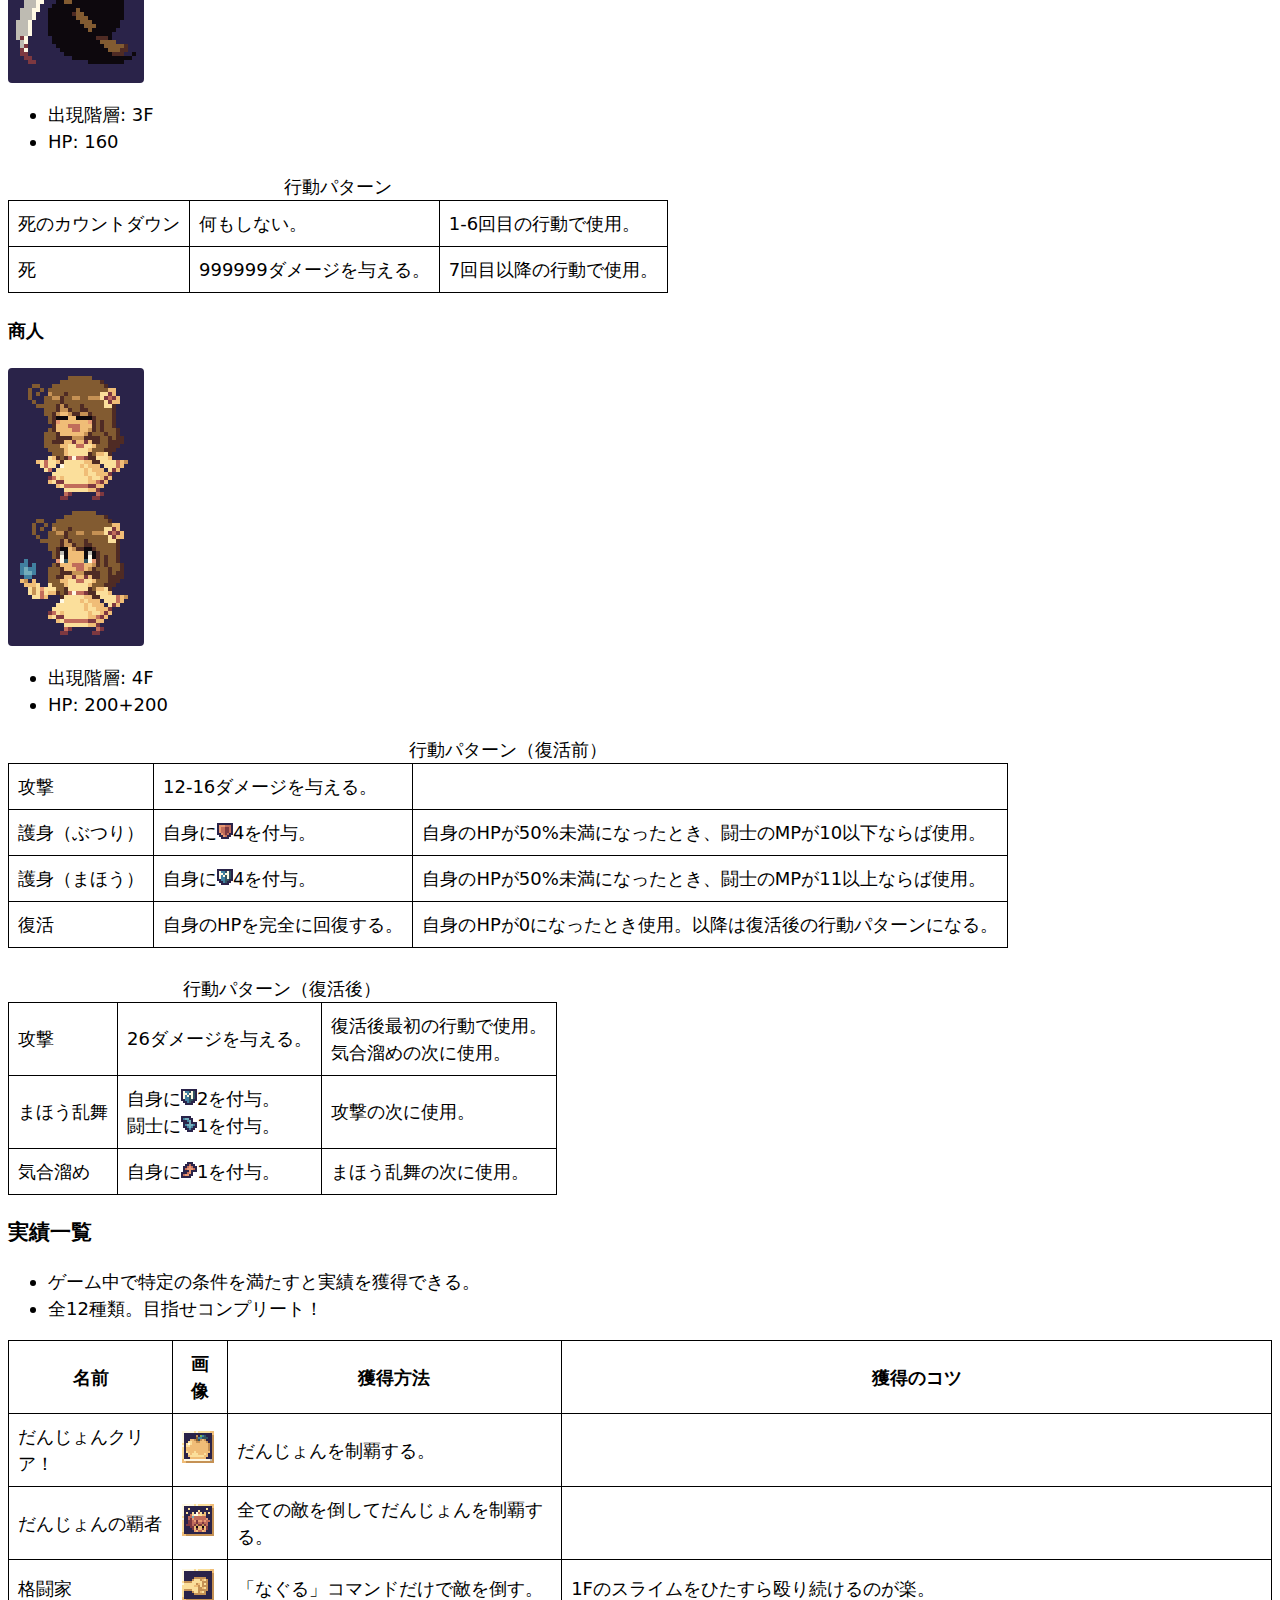
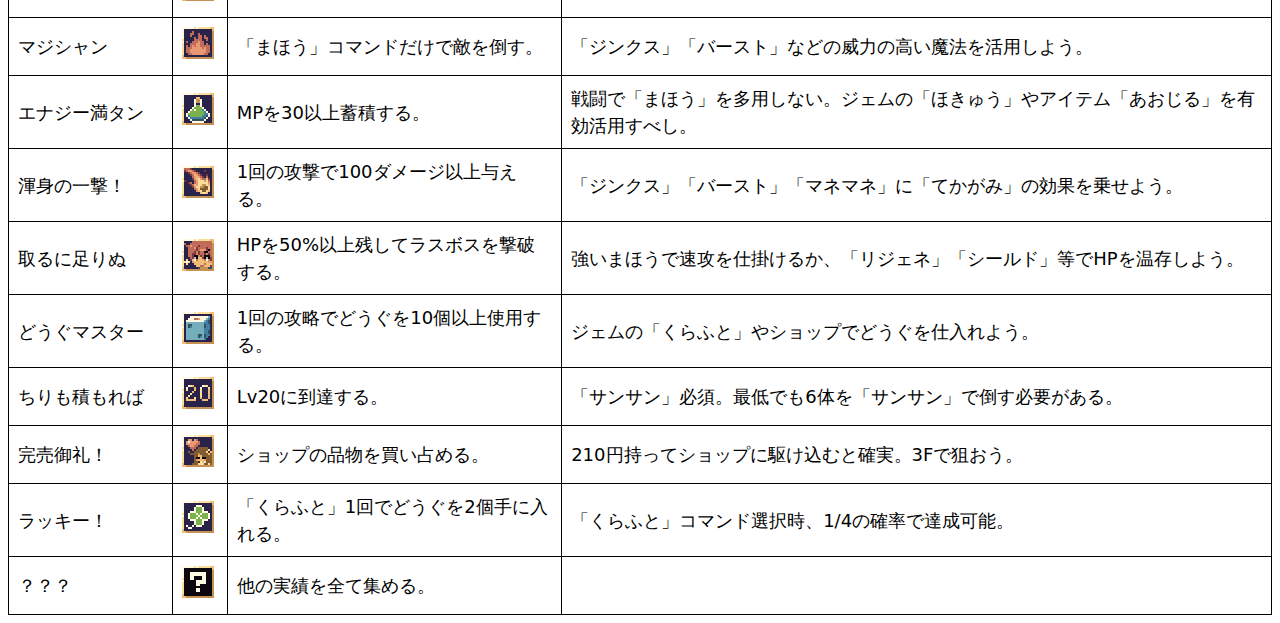
==== commit d8649be5: "wiki" ====
--- a/docs/kouryaku/index.html
+++ b/docs/kouryaku/index.html
@@ -644,8 +644,94 @@
     </tr>
   </table>
 
-
-<style>
+  <h3>実績一覧</h3>
+
+  <ul>
+    <li>ゲーム中で特定の条件を満たすと実績を獲得できる。</li>
+    <li>全12種類。目指せコンプリート！</li>
+  </ul>
+  <table>
+    <colgroup span="4"></colgroup>
+    <tr>
+      <th>名前</th>
+      <th>画像</th>
+      <th>獲得方法</th>
+      <th>獲得のコツ</th>
+    </tr>
+    <tr>
+      <td>だんじょんクリア！</td>
+      <td><img src="../img/jisseki1.png" width="32px" height="32px"></td>
+      <td>だんじょんを制覇する。</td>
+      <td></td>
+    </tr>
+    <tr>
+      <td>だんじょんの覇者</td>
+      <td><img src="../img/jisseki2.png" width="32px" height="32px"></td>
+      <td>全ての敵を倒してだんじょんを制覇する。</td>
+      <td></td>
+    </tr>
+    <tr>
+      <td>格闘家</td>
+      <td><img src="../img/jisseki3.png" width="32px" height="32px"></td>
+      <td>「なぐる」コマンドだけで敵を倒す。</td>
+      <td>1Fのスライムをひたすら殴り続けるのが楽。</td>
+    </tr>
+    <tr>
+      <td>マジシャン</td>
+      <td><img src="../img/jisseki4.png" width="32px" height="32px"></td>
+      <td>「まほう」コマンドだけで敵を倒す。</td>
+      <td>「ジンクス」「バースト」などの威力の高い魔法を活用しよう。</td>
+    </tr>
+    <tr>
+      <td>エナジー満タン</td>
+      <td><img src="../img/jisseki5.png" width="32px" height="32px"></td>
+      <td>MPを30以上蓄積する。</td>
+      <td>戦闘で「まほう」を多用しない。ジェムの「ほきゅう」やアイテム「あおじる」を有効活用すべし。</td>
+    </tr>
+    <tr>
+      <td>渾身の一撃！</td>
+      <td><img src="../img/jisseki6.png" width="32px" height="32px"></td>
+      <td>1回の攻撃で100ダメージ以上与える。</td>
+      <td>「ジンクス」「バースト」「マネマネ」に「てかがみ」の効果を乗せよう。</td>
+    </tr>
+    <tr>
+      <td>取るに足りぬ</td>
+      <td><img src="../img/jisseki7.png" width="32px" height="32px"></td>
+      <td>HPを50%以上残してラスボスを撃破する。</td>
+      <td>強いまほうで速攻を仕掛けるか、「リジェネ」「シールド」等でHPを温存しよう。</td>
+    </tr>
+    <tr>
+      <td>どうぐマスター</td>
+      <td><img src="../img/jisseki8.png" width="32px" height="32px"></td>
+      <td>1回の攻略でどうぐを10個以上使用する。</td>
+      <td>ジェムの「くらふと」やショップでどうぐを仕入れよう。</td>
+    </tr>
+    <tr>
+      <td>ちりも積もれば</td>
+      <td><img src="../img/jisseki9.png" width="32px" height="32px"></td>
+      <td>Lv20に到達する。</td>
+      <td>「サンサン」必須。最低でも6体を「サンサン」で倒す必要がある。</td>
+    </tr>
+    <tr>
+      <td>完売御礼！</td>
+      <td><img src="../img/jisseki10.png" width="32px" height="32px"></td>
+      <td>ショップの品物を買い占める。</td>
+      <td>210円持ってショップに駆け込むと確実。3Fで狙おう。</td>
+    </tr>
+    <tr>
+      <td>ラッキー！</td>
+      <td><img src="../img/jisseki11.png" width="32px" height="32px"></td>
+      <td>「くらふと」1回でどうぐを2個手に入れる。</td>
+      <td>「くらふと」コマンド選択時、1/4の確率で達成可能。</td>
+    </tr>
+    <tr>
+      <td>？？？</td>
+      <td><img src="../img/jisseki_locked.png" width="32px" height="32px"></td>
+      <td>他の実績を全て集める。</td>
+      <td></td>
+    </tr>
+
+  <style>
     body {
       font-size: large;
       font-family: '筑紫a丸ゴシック', system-ui;
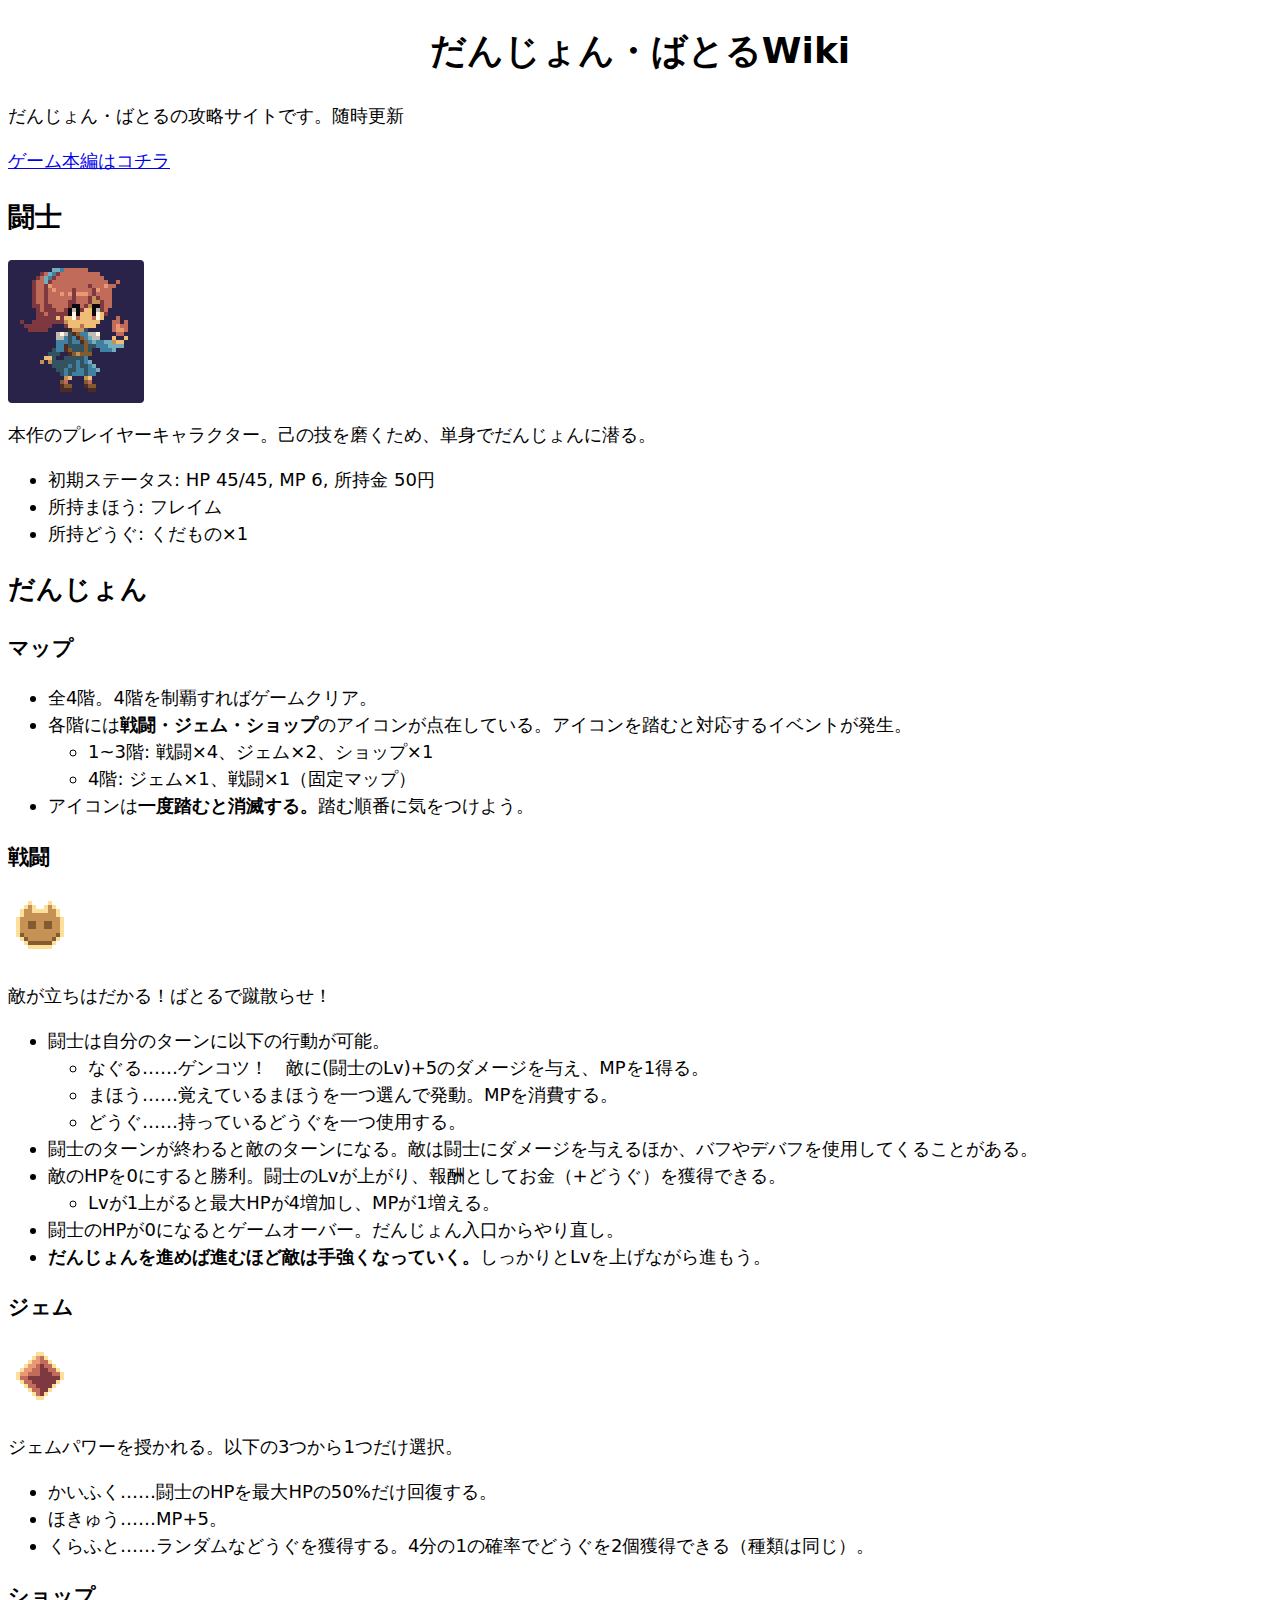
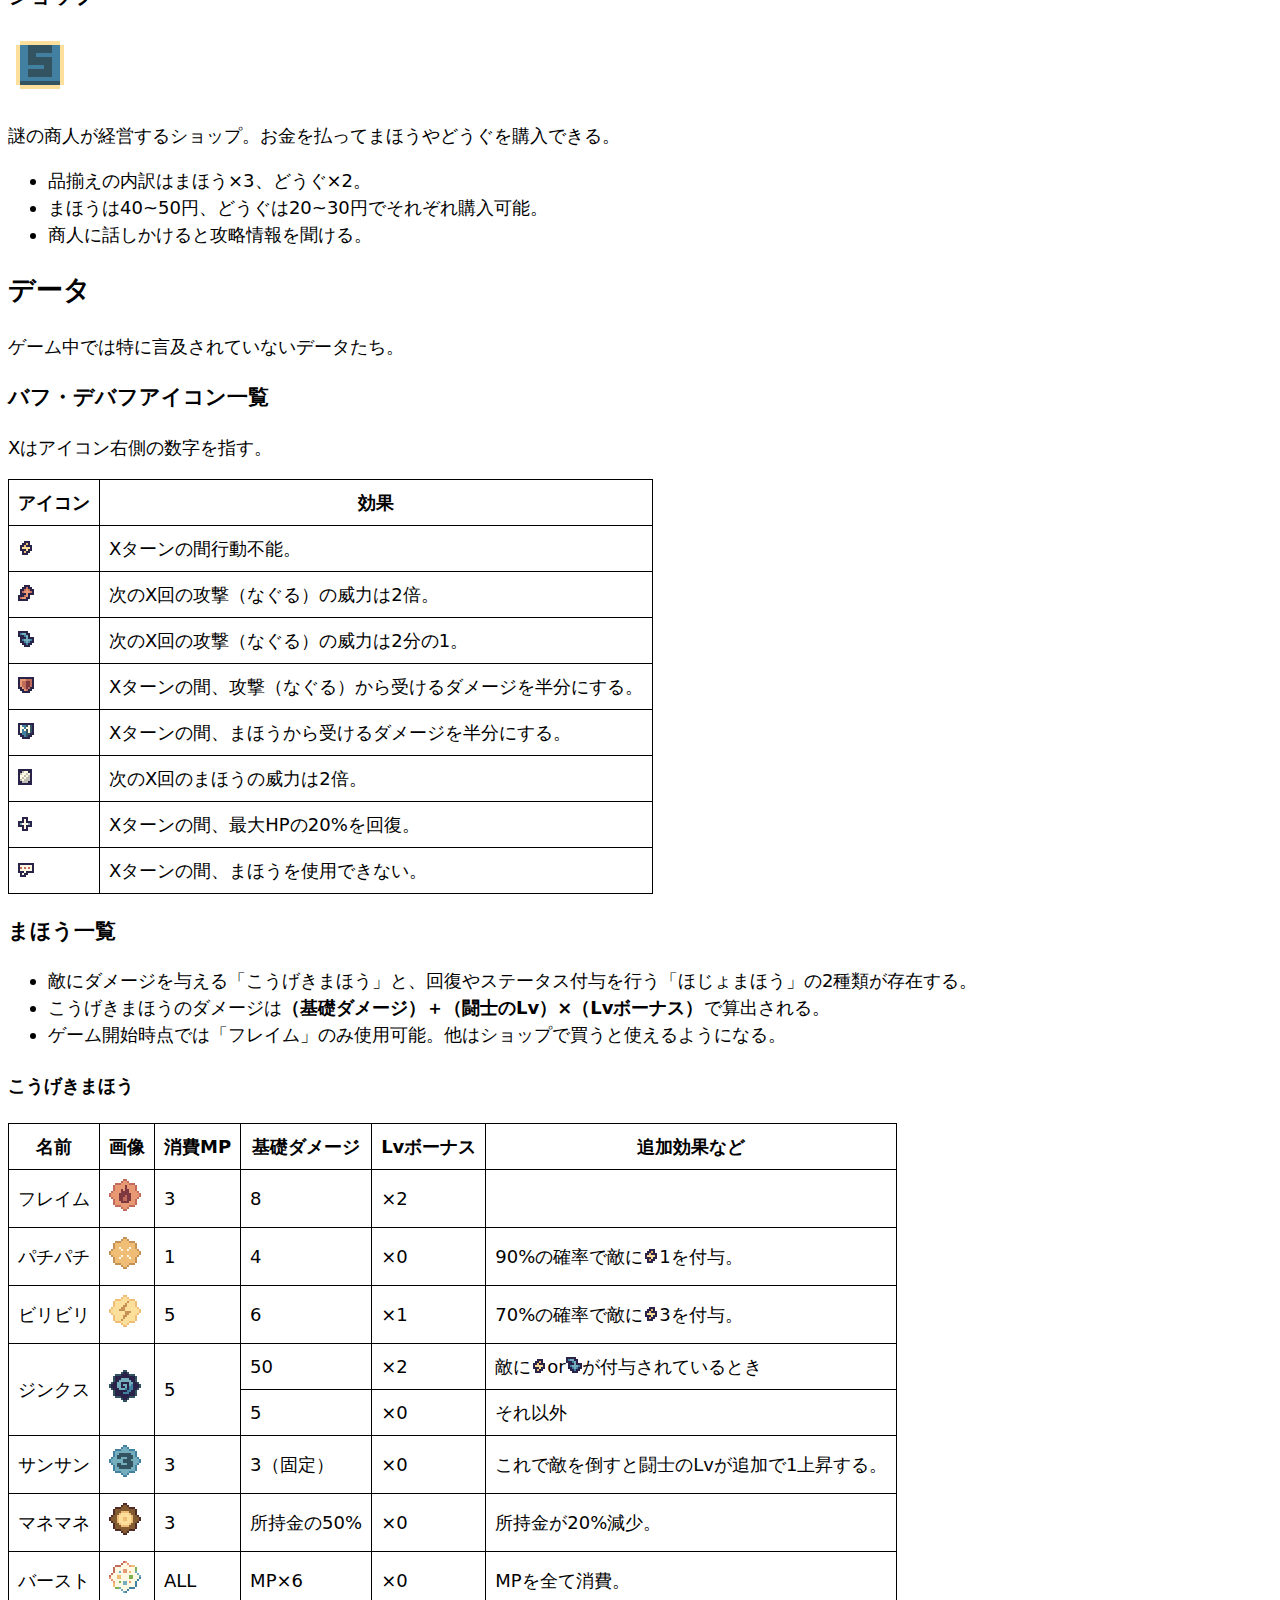
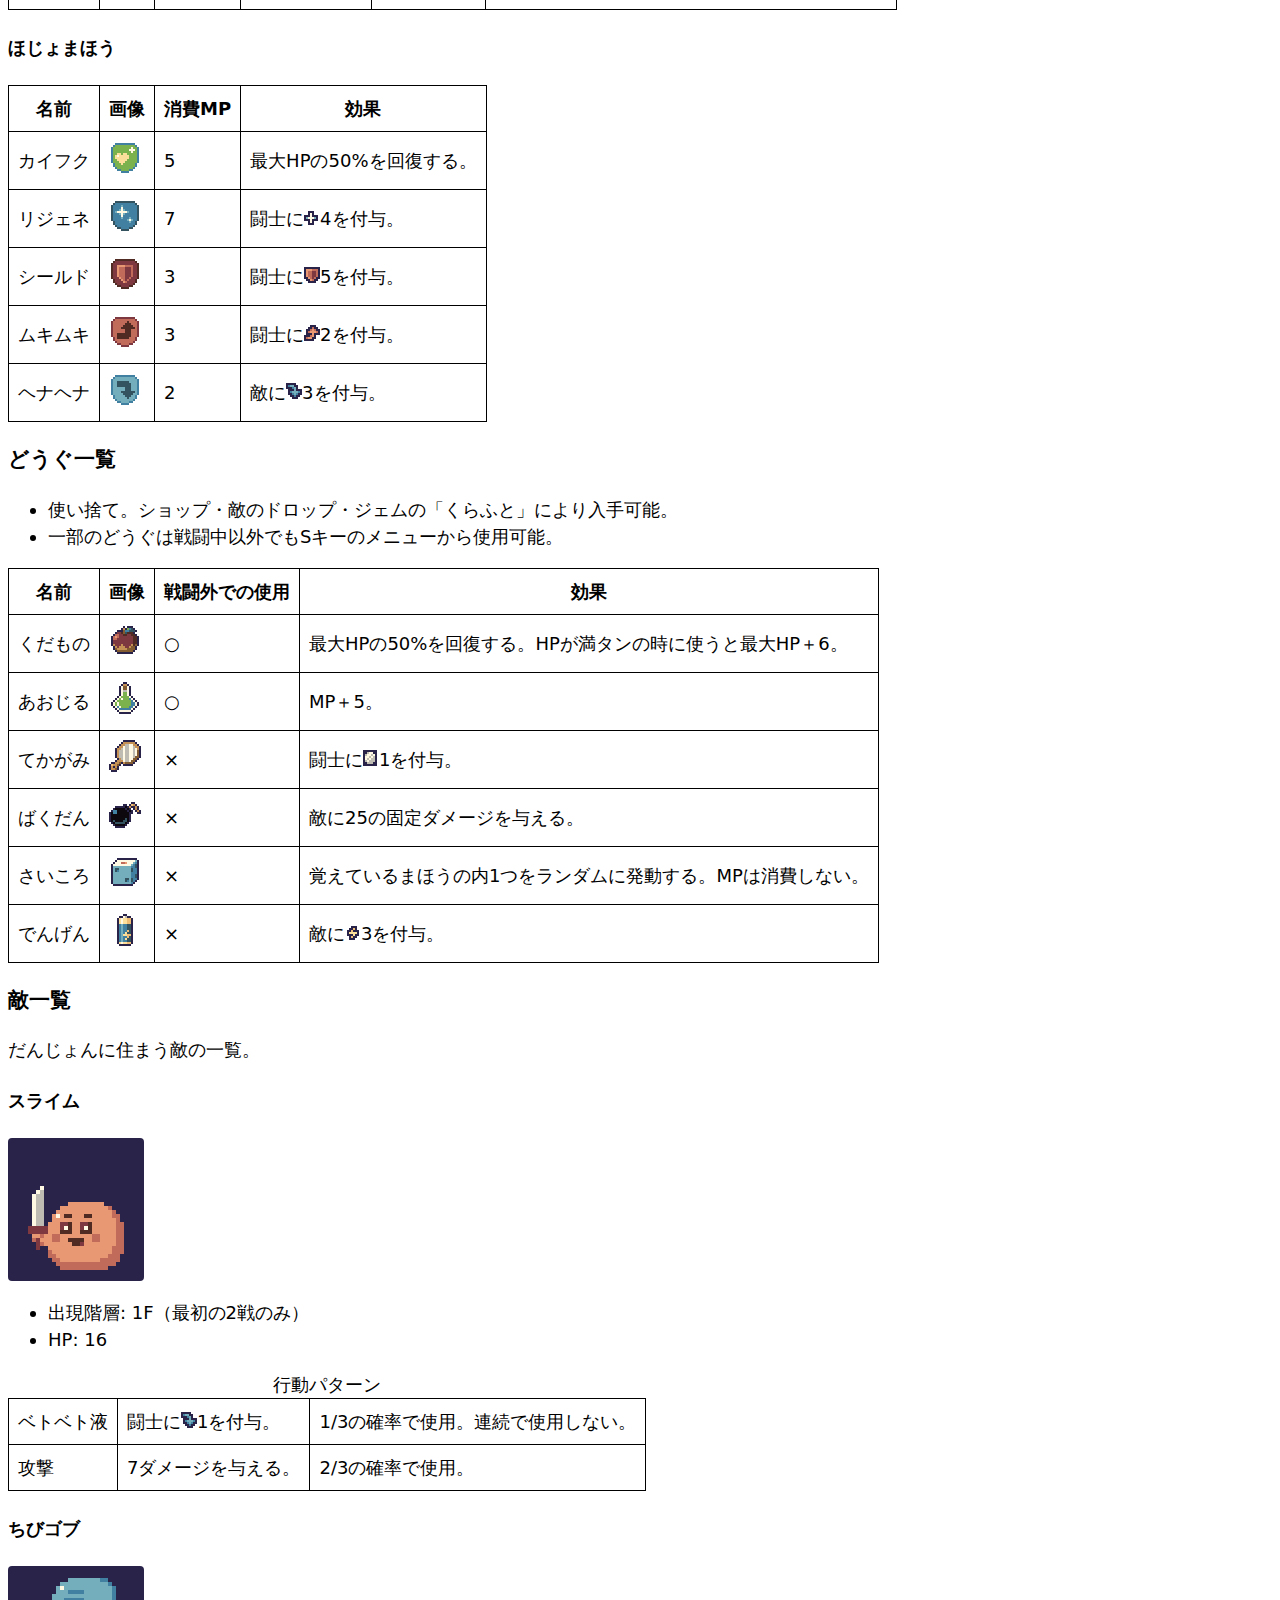
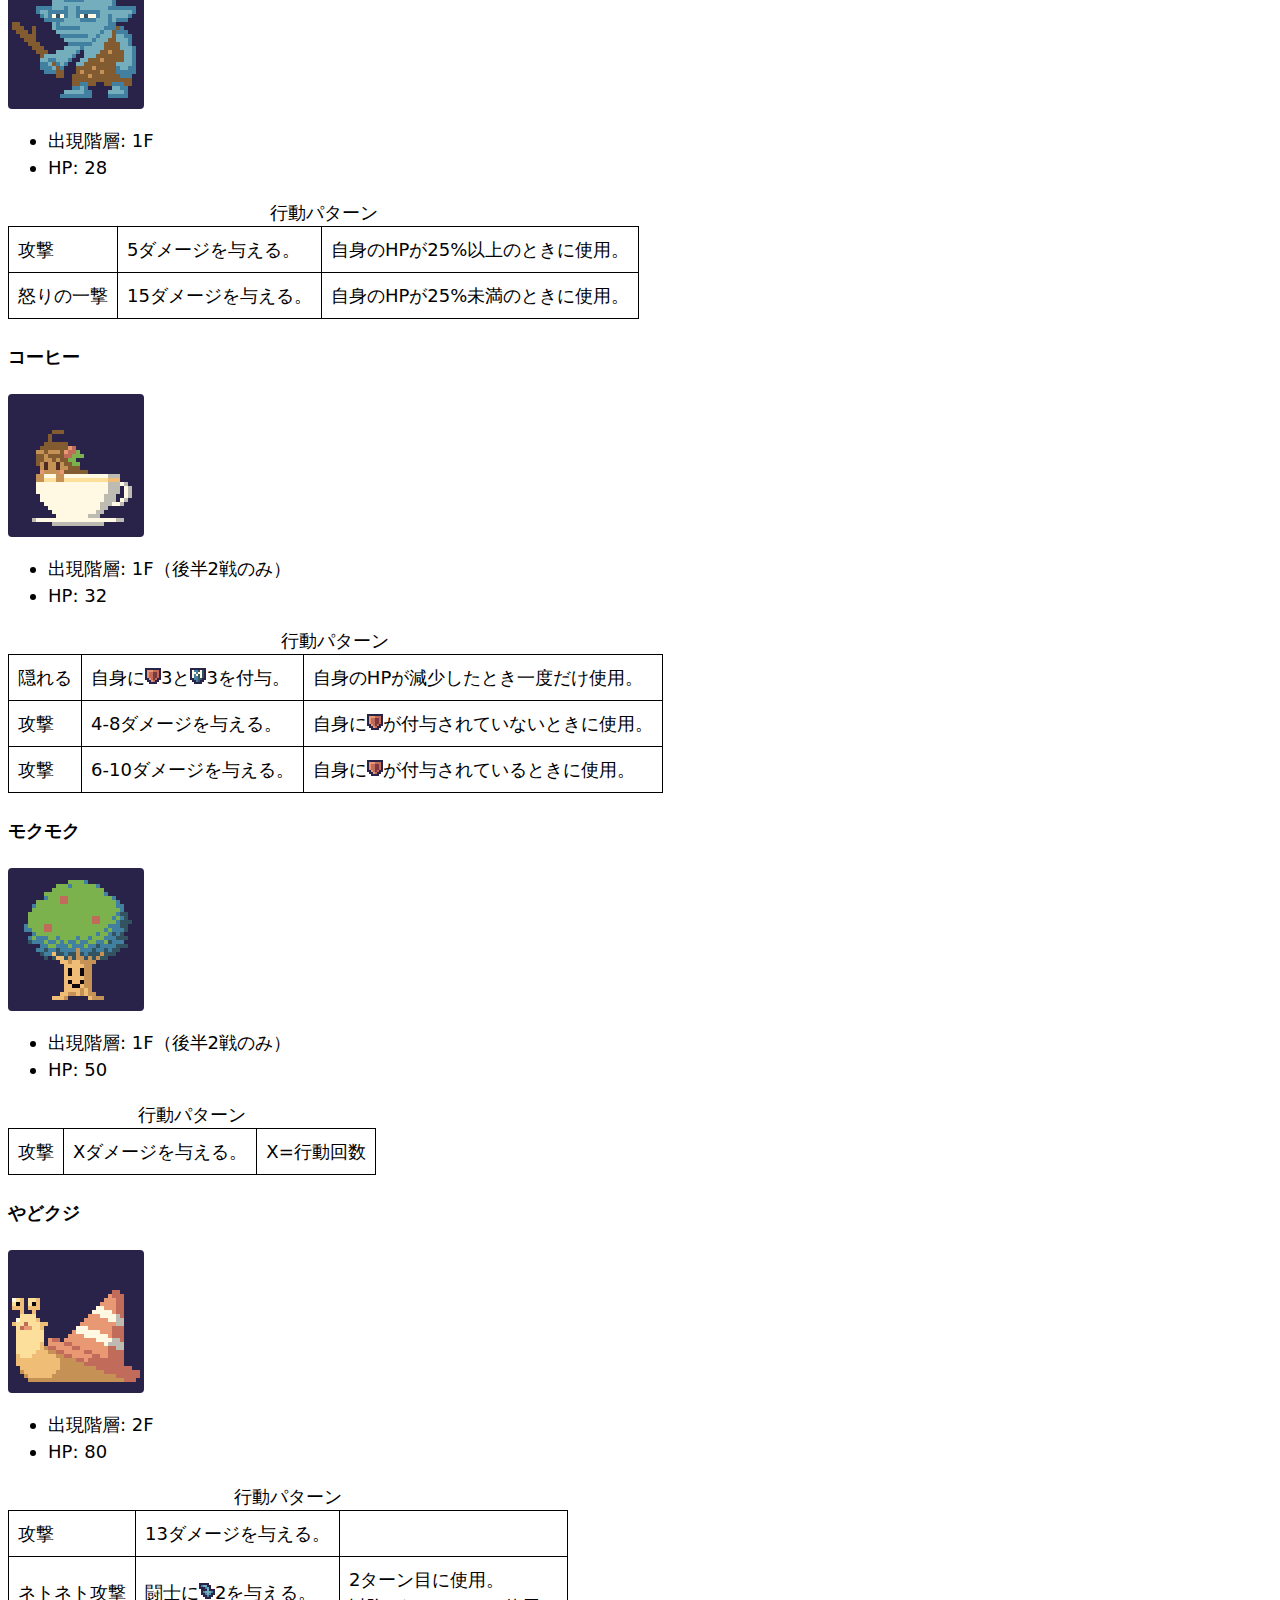
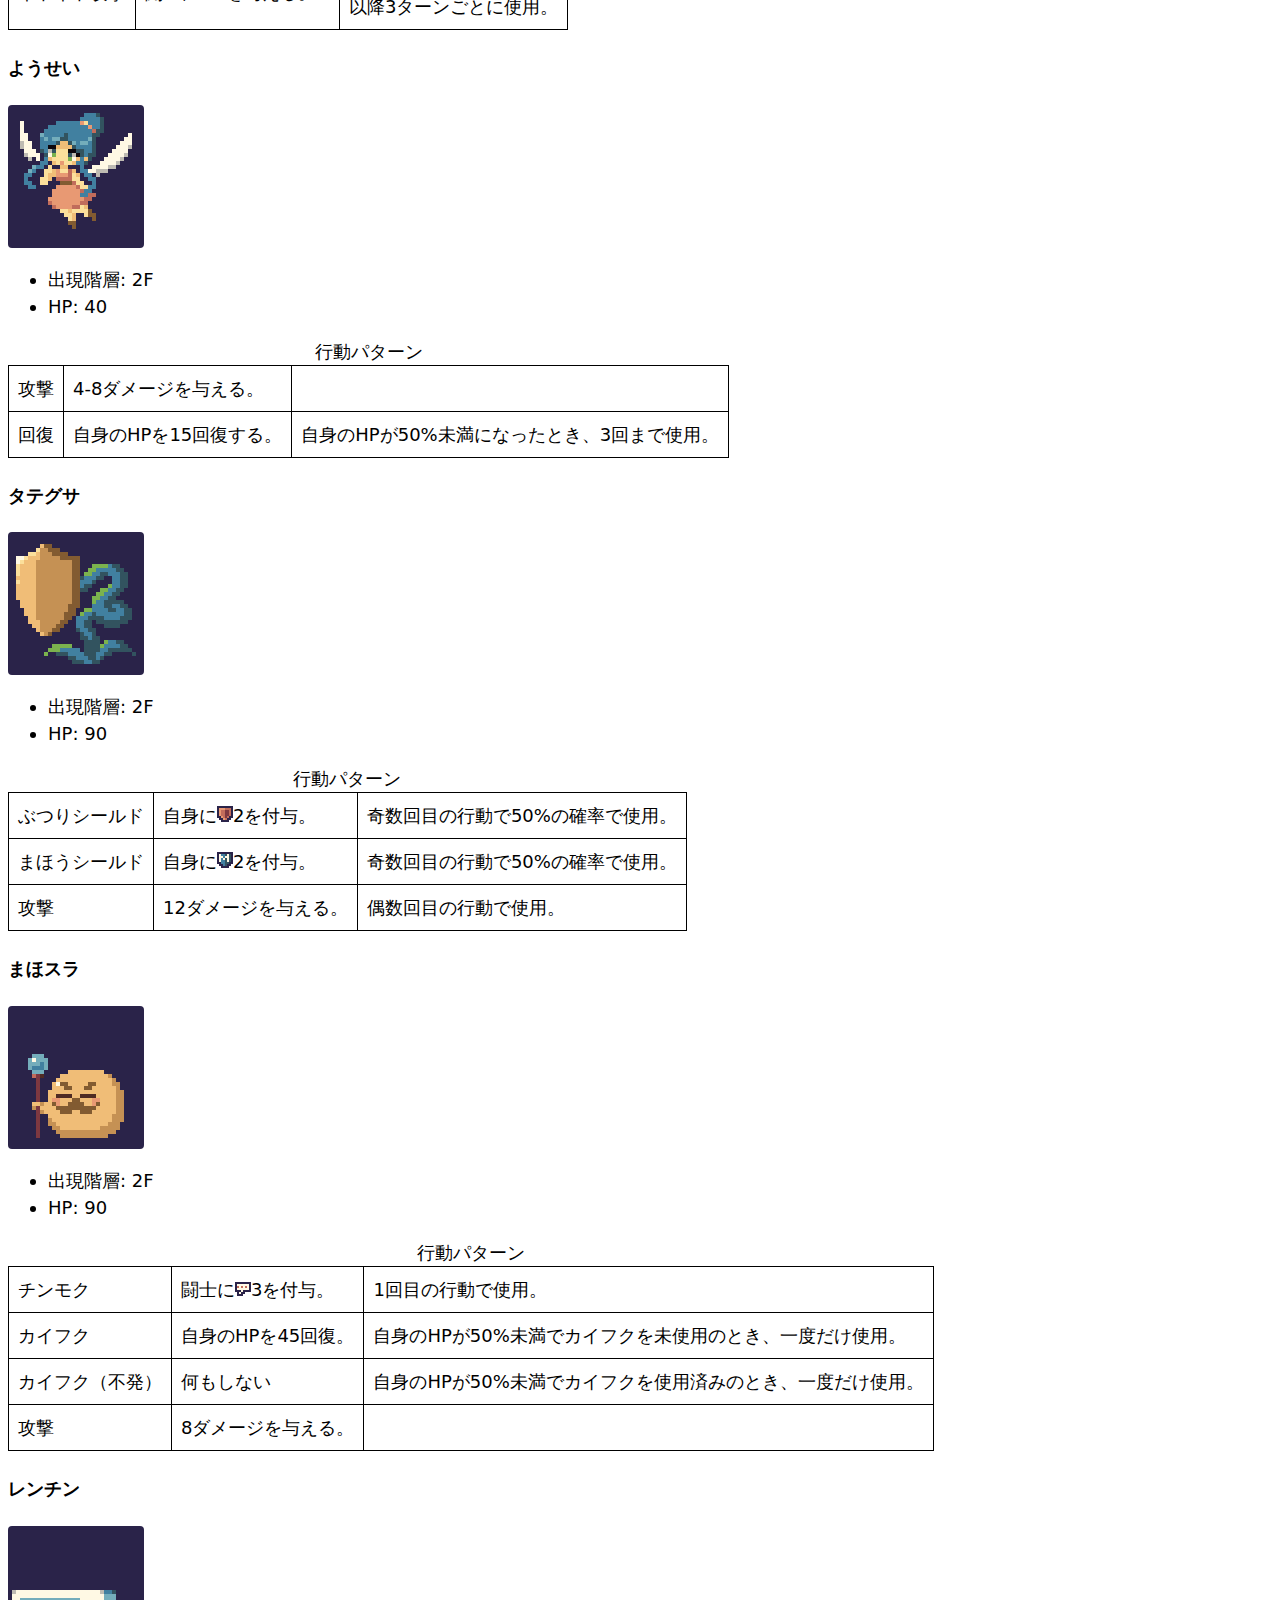
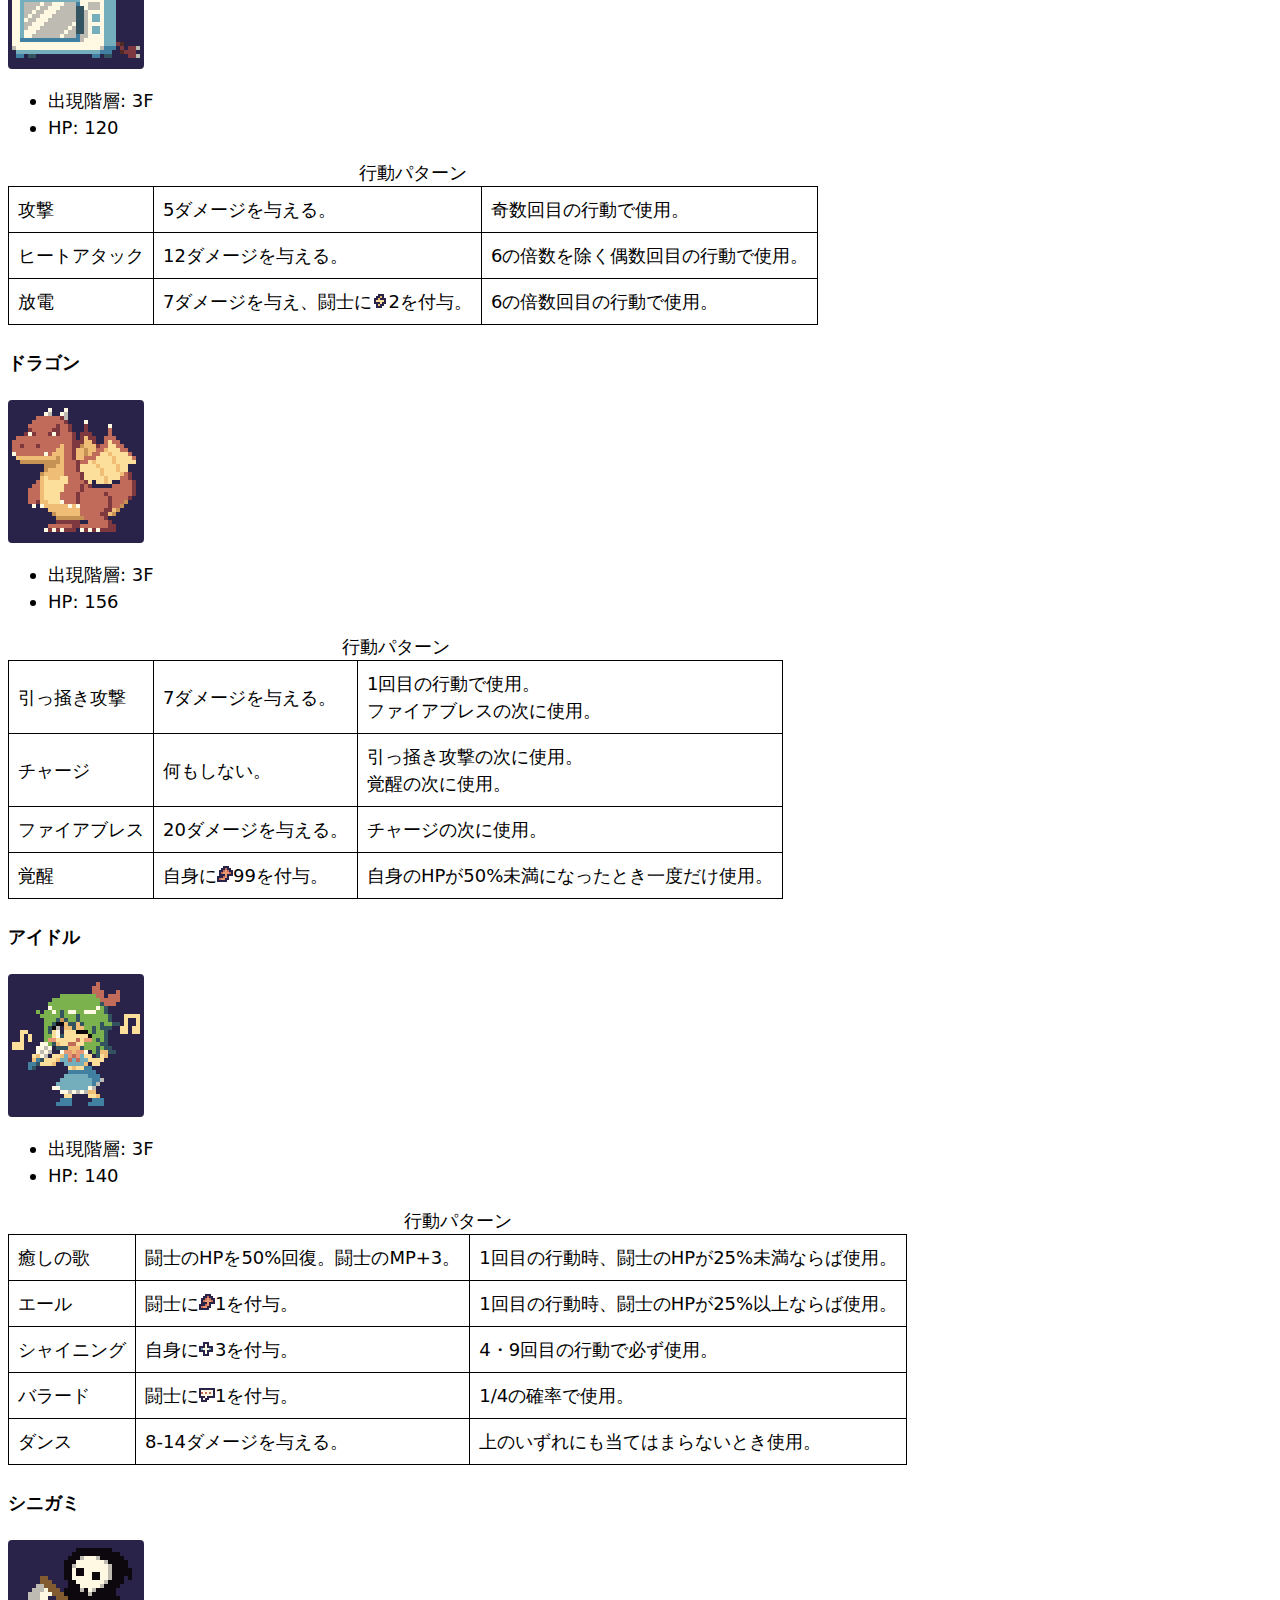
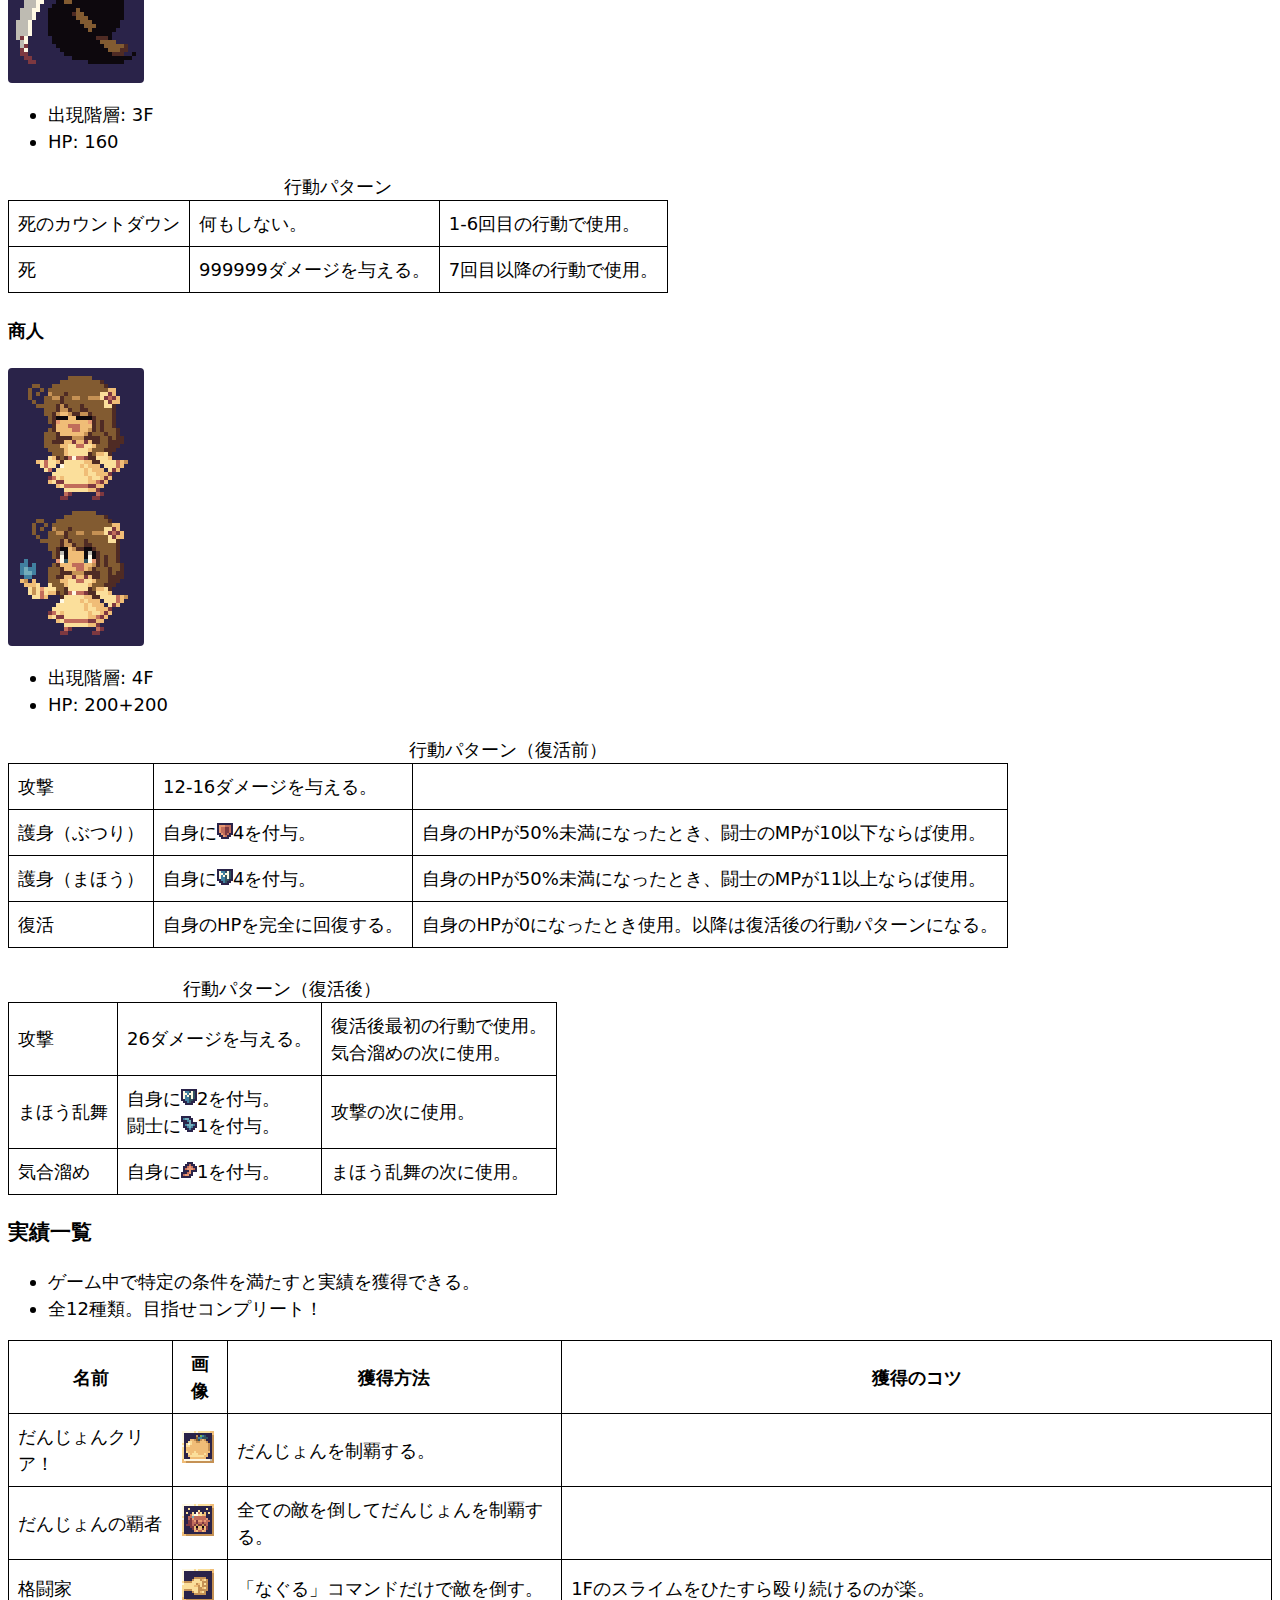
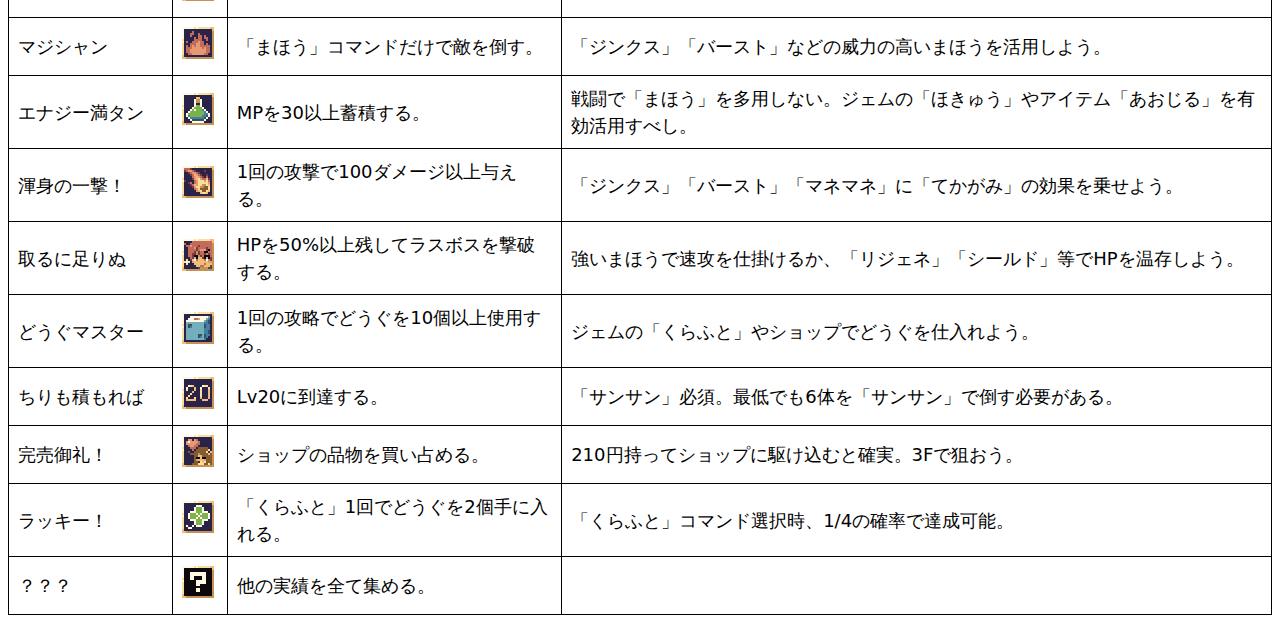
==== commit 534f990d: "wikiの誤りを修正" ====
--- a/docs/kouryaku/index.html
+++ b/docs/kouryaku/index.html
@@ -454,7 +454,7 @@
   <h4>まほスラ</h4>
   <div id="imagebox"><img src="../img/mahoslime1.png" alt="敵の画像" title="まほスラ"></div>
   <ul>
-    <li>出現階層: 2~3F</li>
+    <li>出現階層: 2F</li>
     <li>HP: 90</li>
   </ul>
   <table>
@@ -466,7 +466,7 @@
     </tr>
     <tr>
       <td>カイフク</td>
-      <td>自身のHPを48回復。</td>
+      <td>自身のHPを45回復。</td>
       <td>自身のHPが50%未満でカイフクを未使用のとき、一度だけ使用。</td>
     </tr>
     <tr>
@@ -680,7 +680,7 @@
       <td>マジシャン</td>
       <td><img src="../img/jisseki4.png" width="32px" height="32px"></td>
       <td>「まほう」コマンドだけで敵を倒す。</td>
-      <td>「ジンクス」「バースト」などの威力の高い魔法を活用しよう。</td>
+      <td>「ジンクス」「バースト」などの威力の高いまほうを活用しよう。</td>
     </tr>
     <tr>
       <td>エナジー満タン</td>
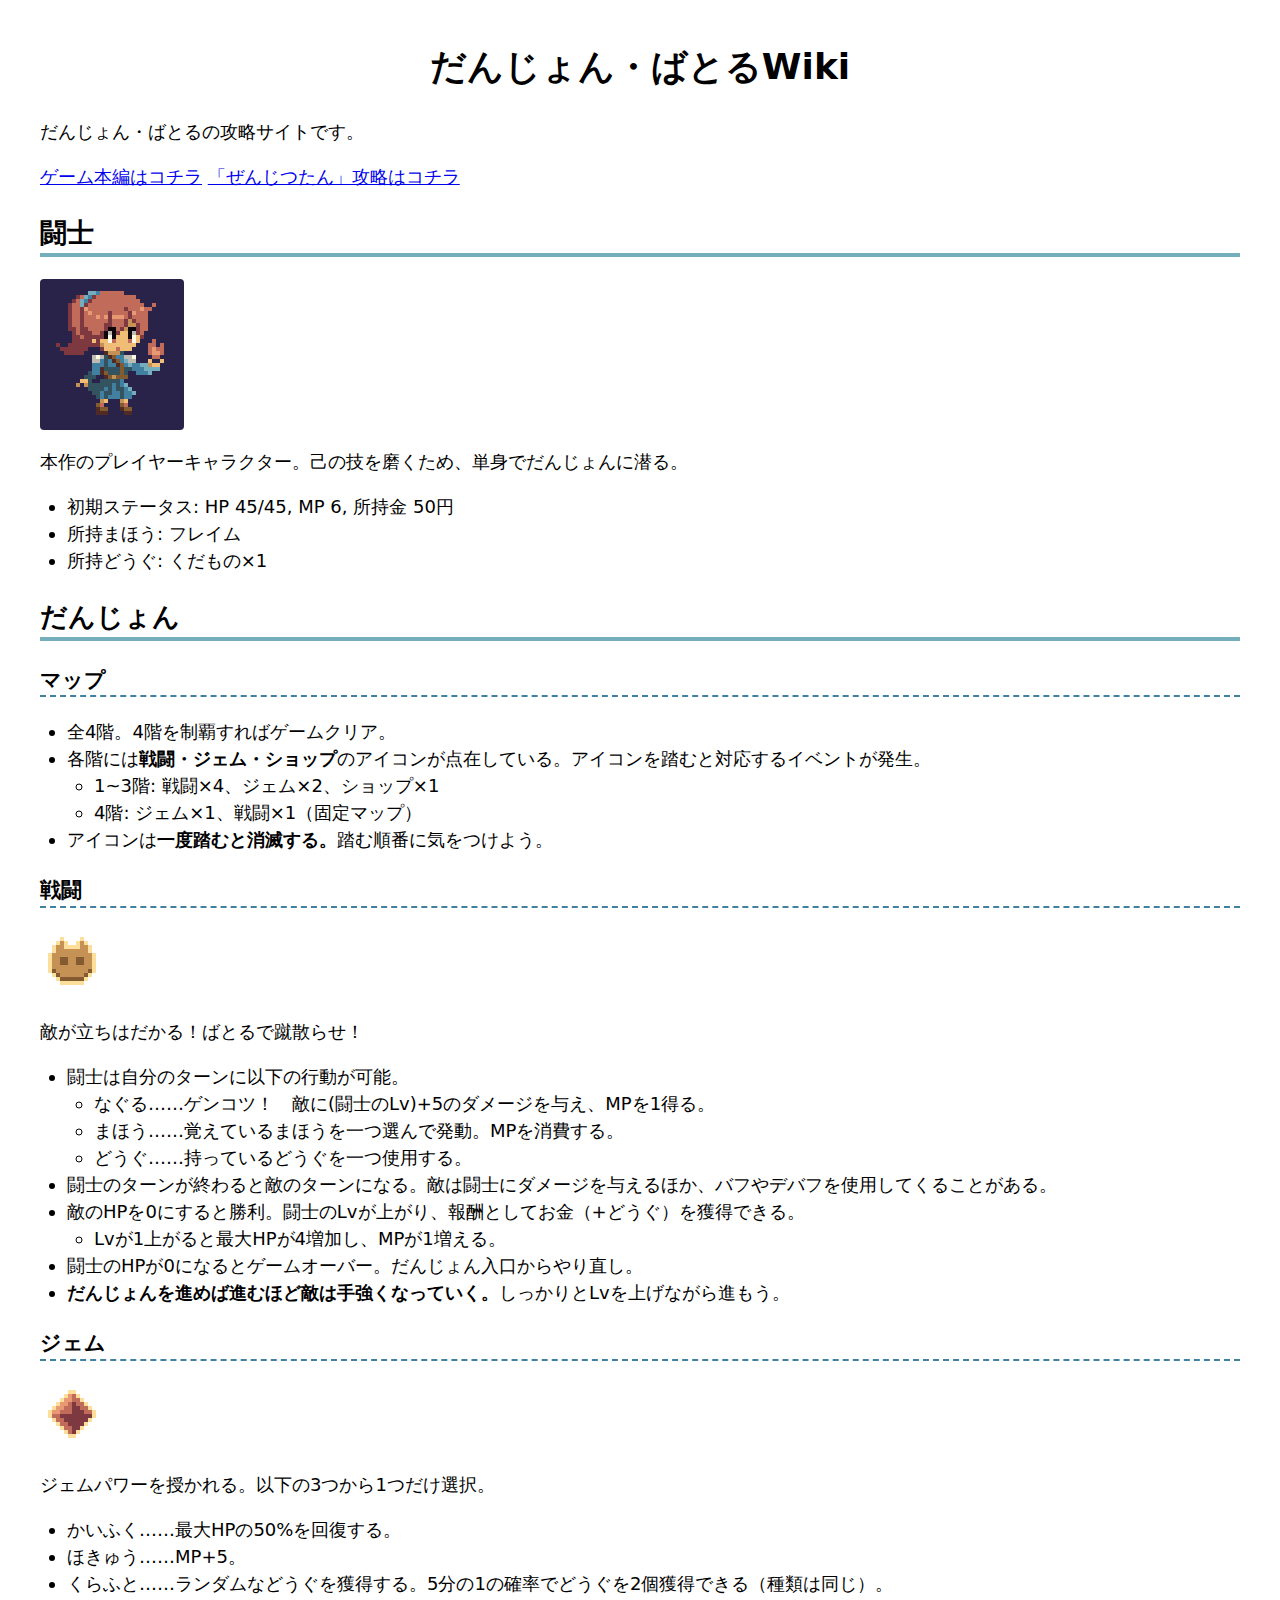
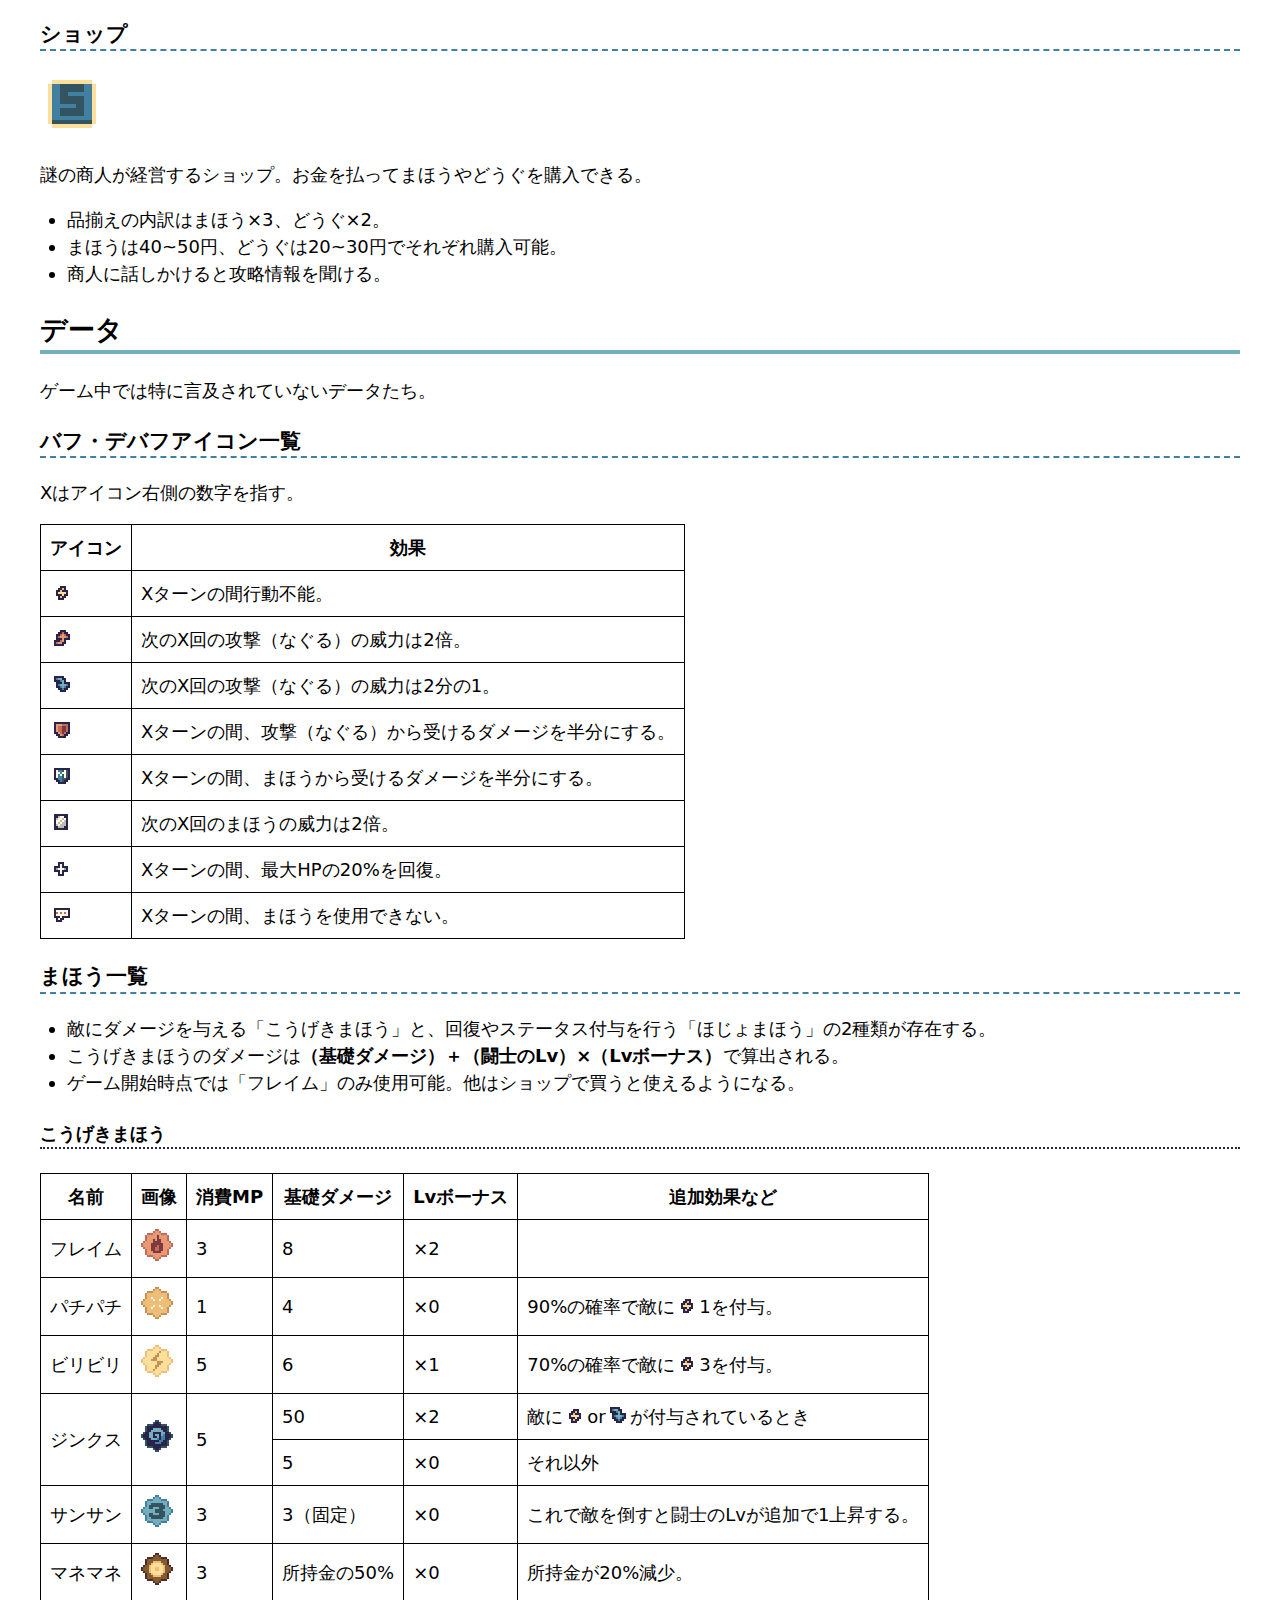
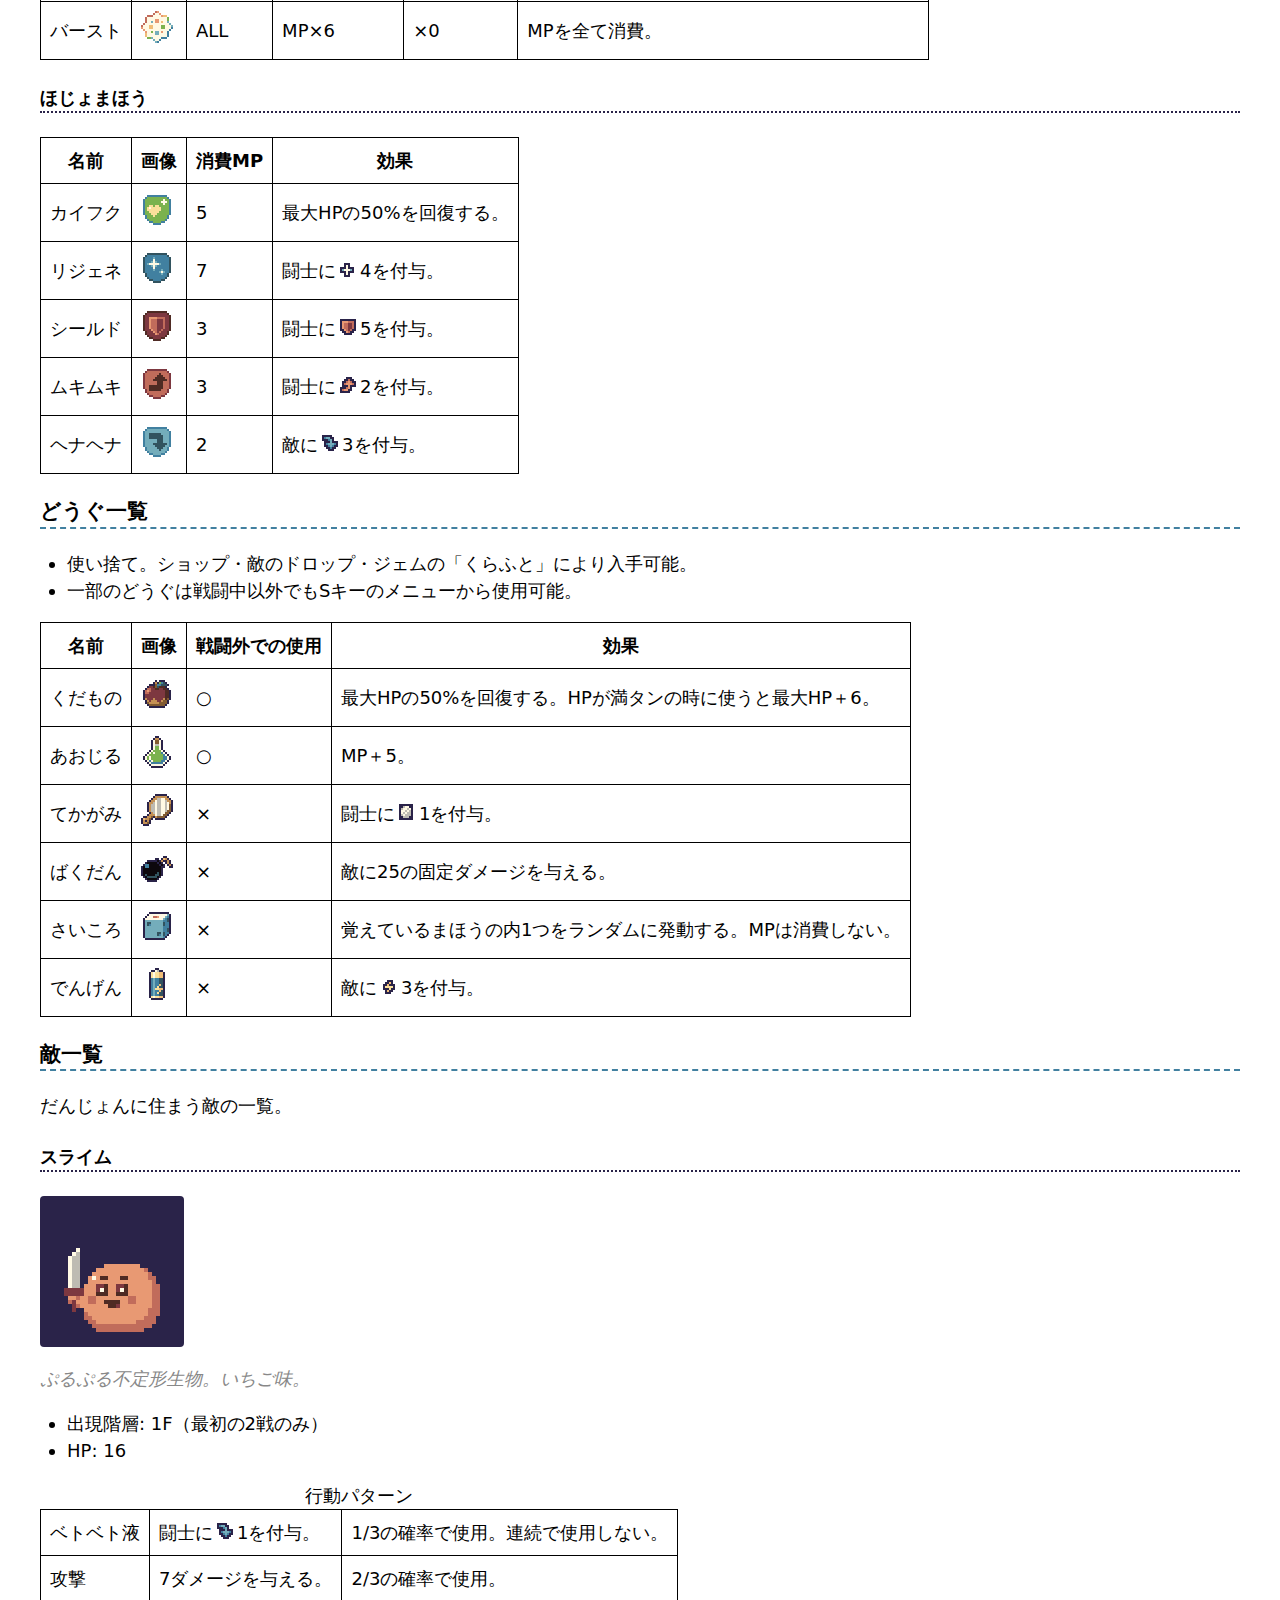
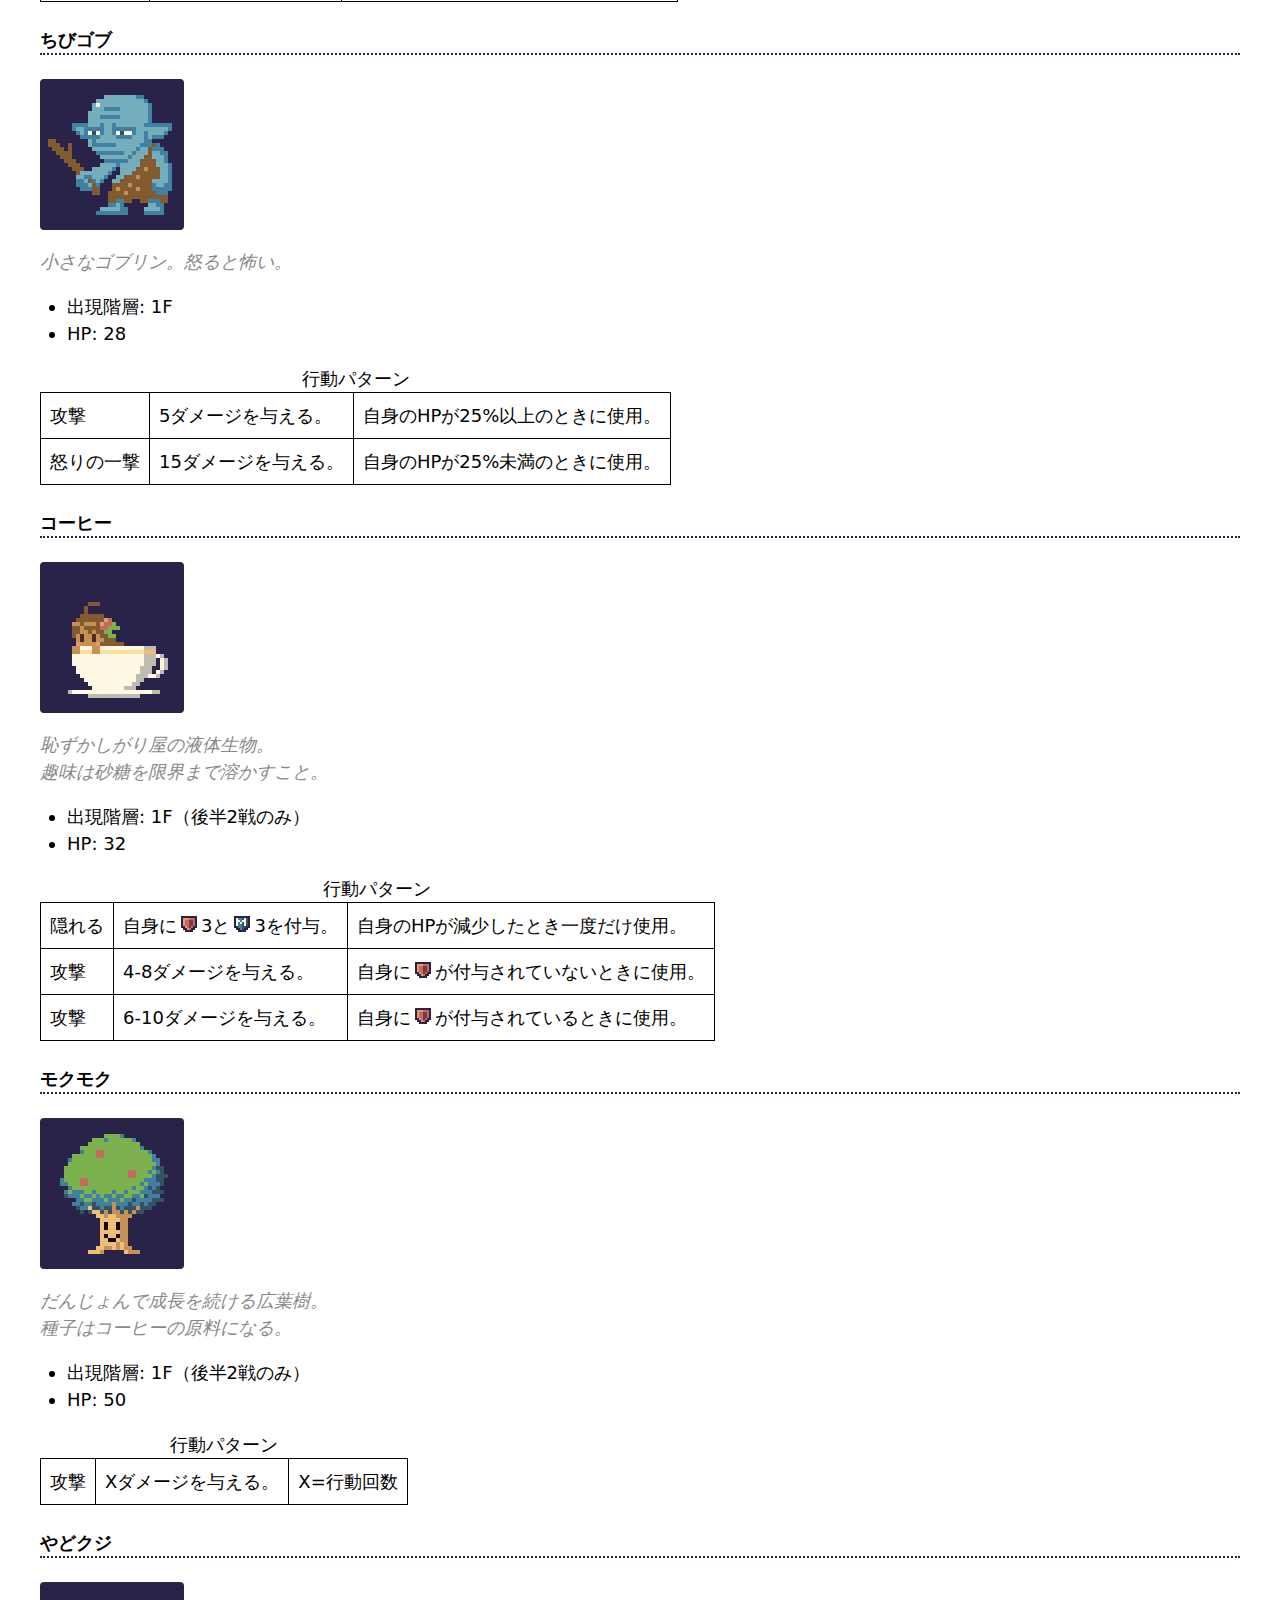
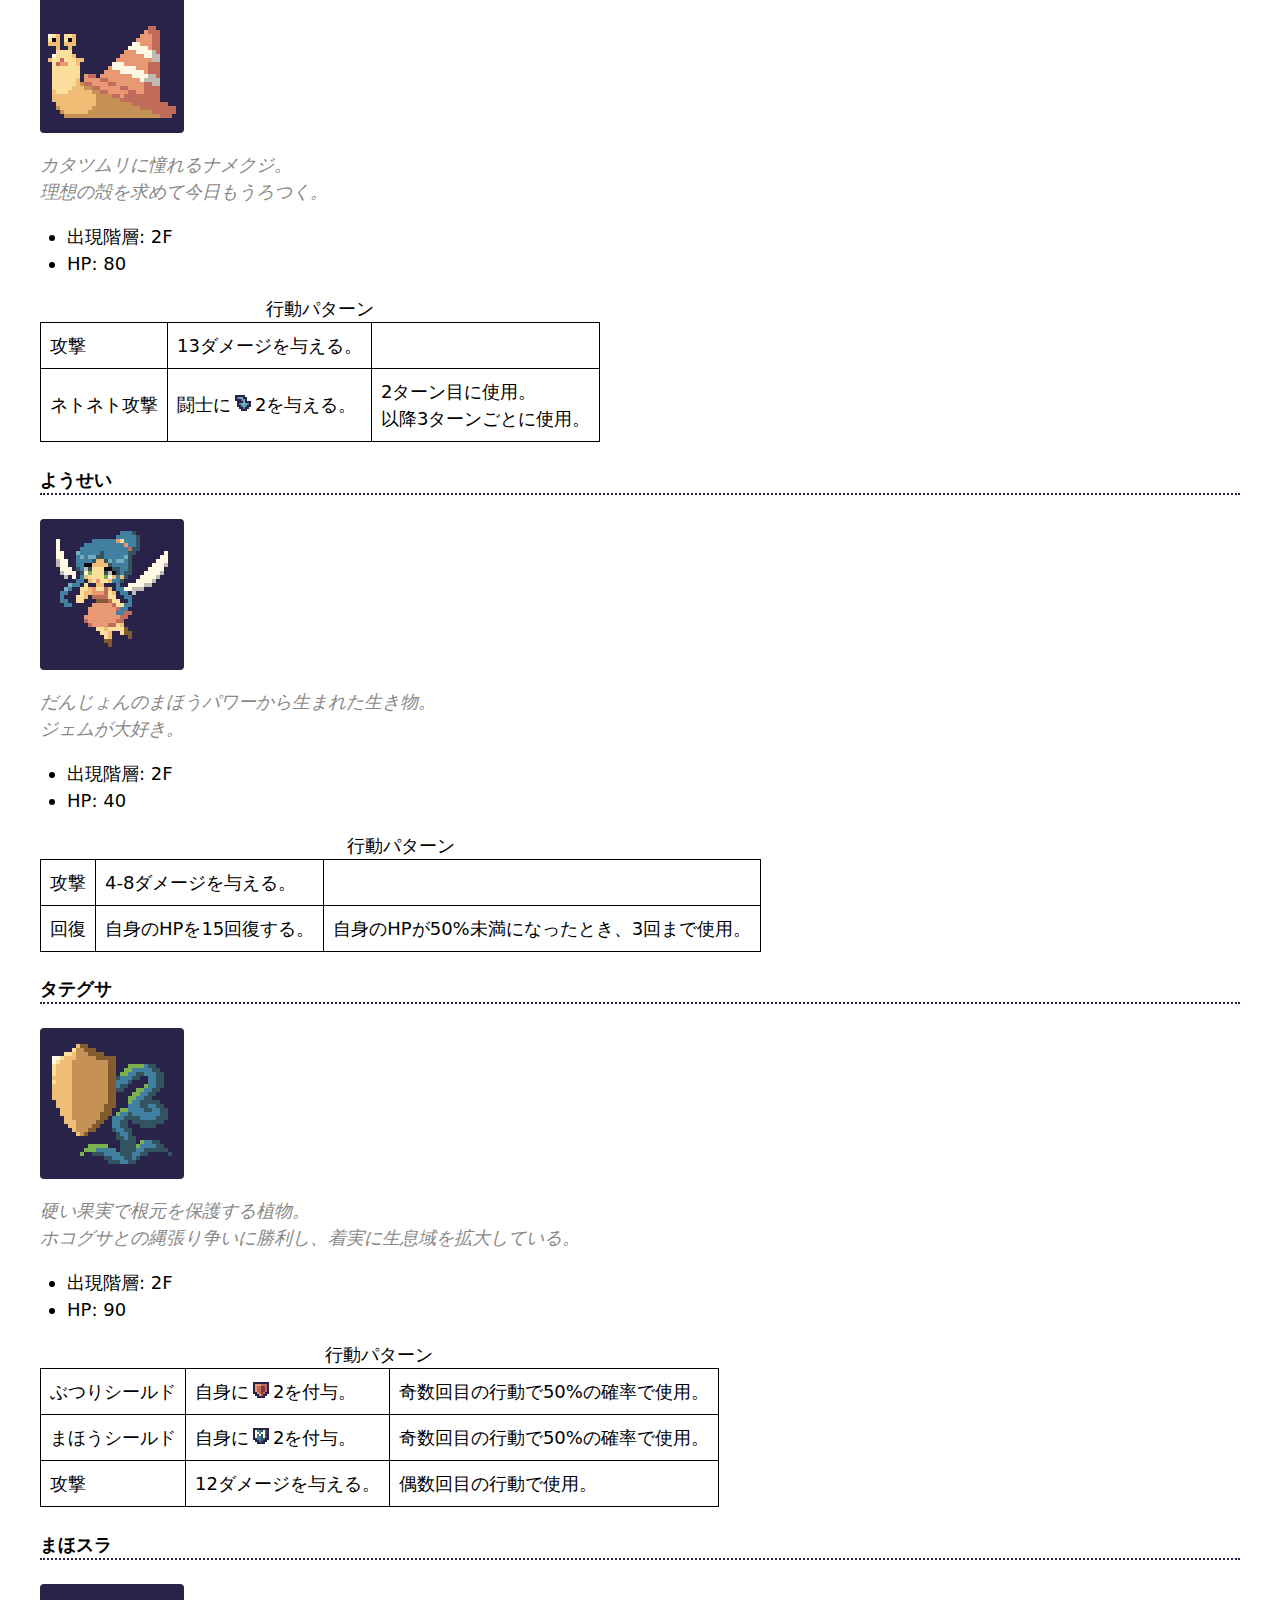
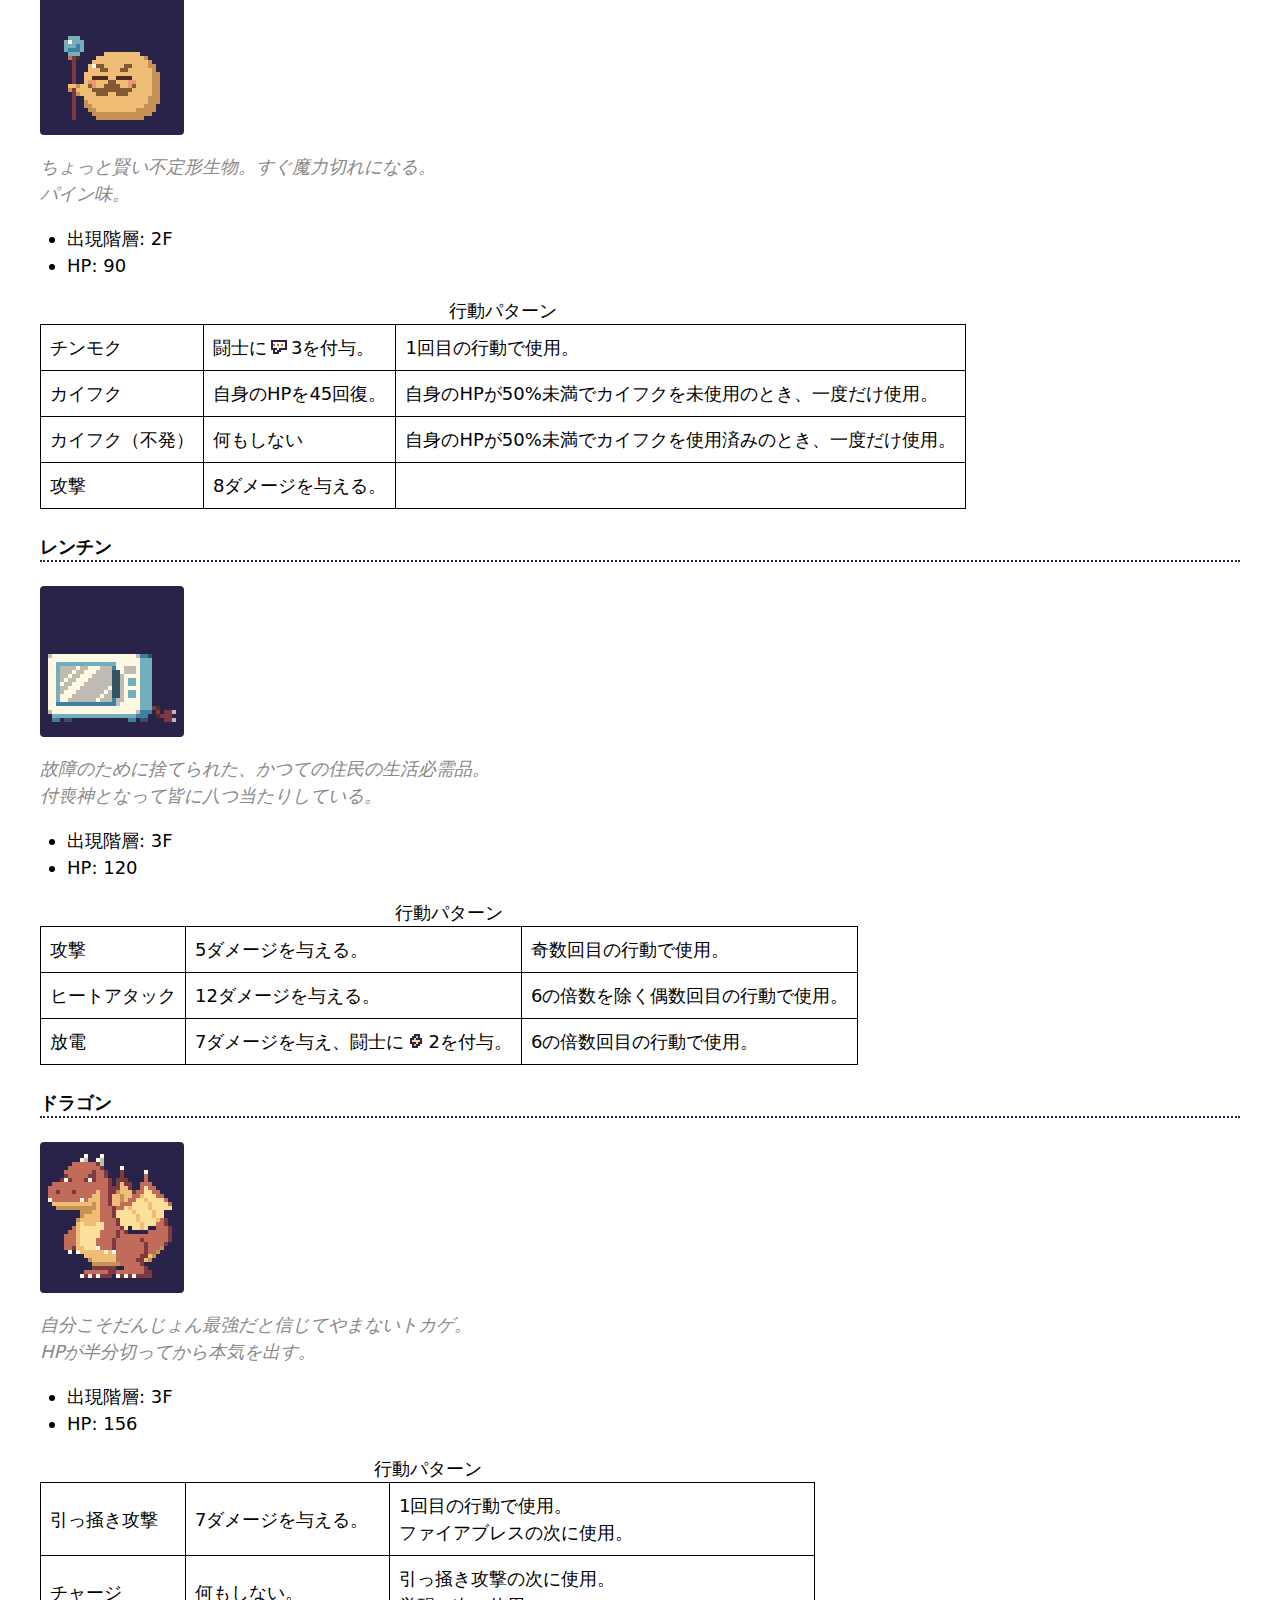
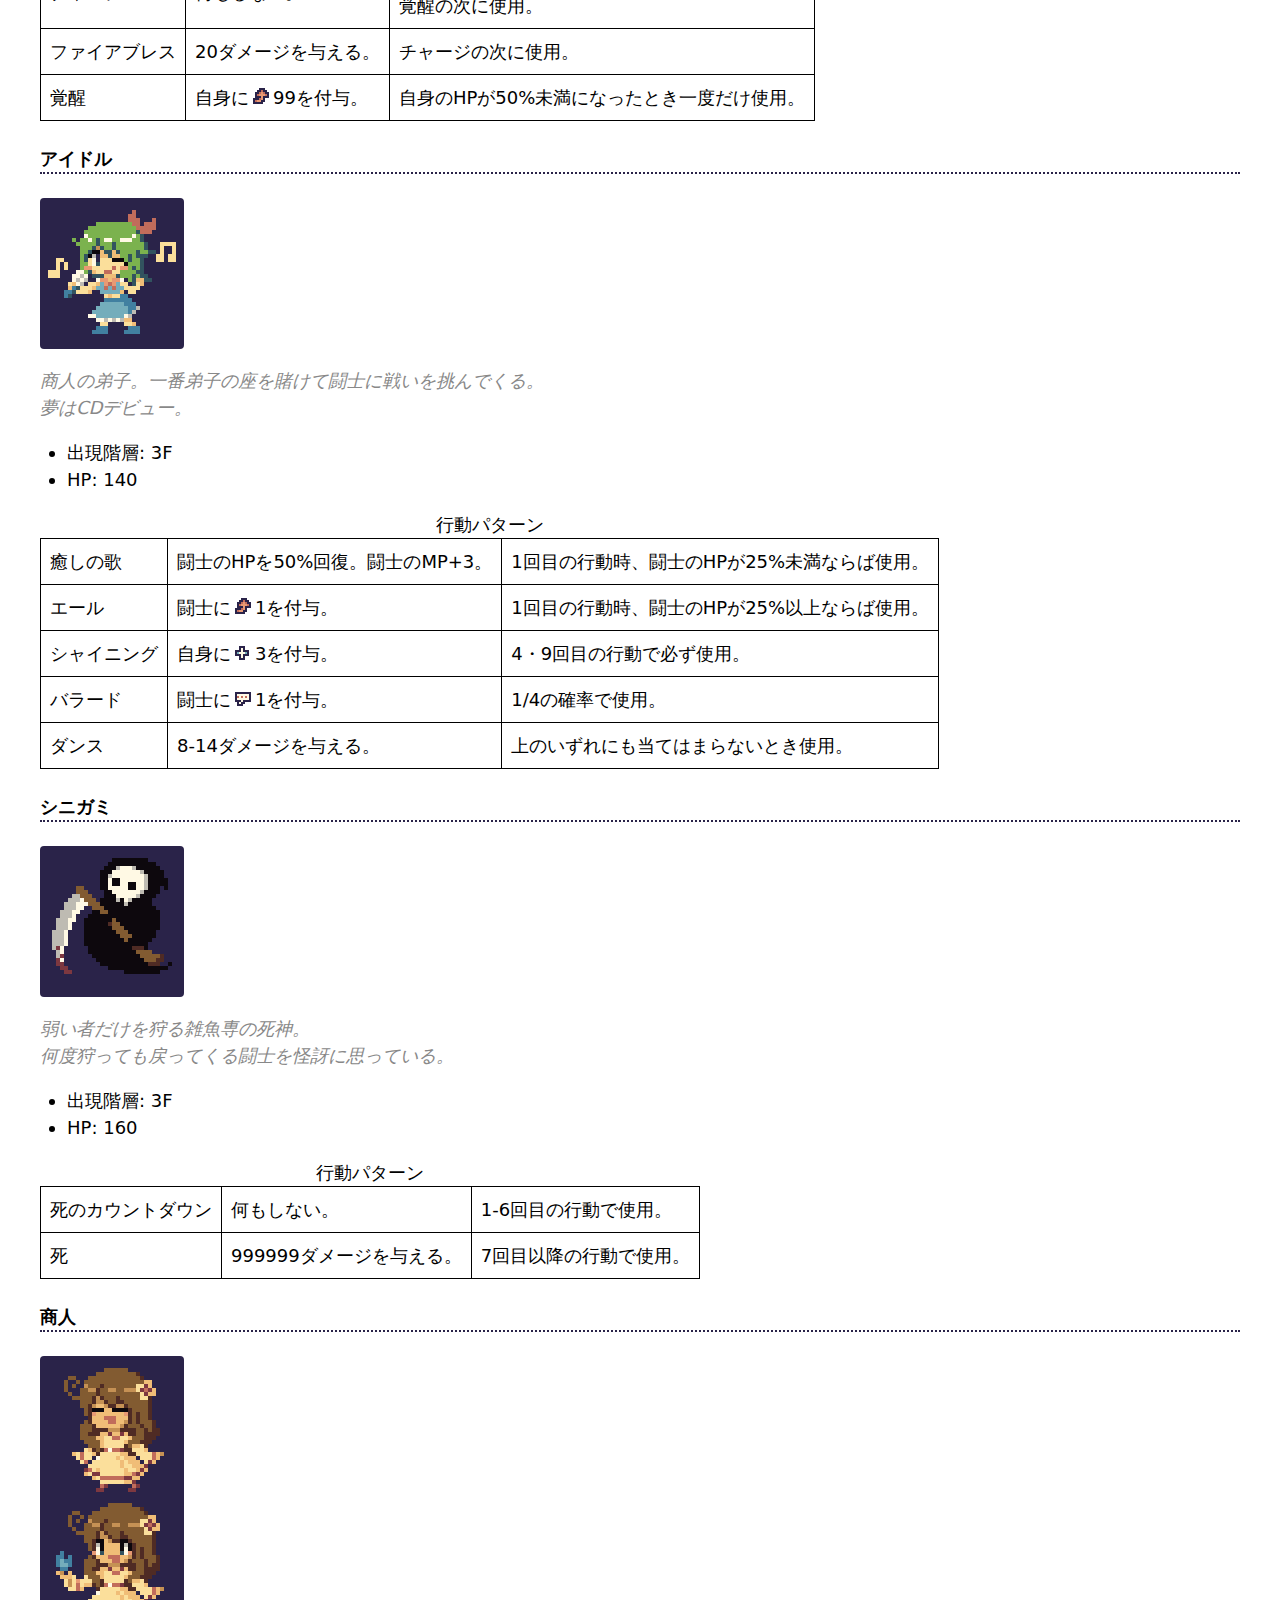
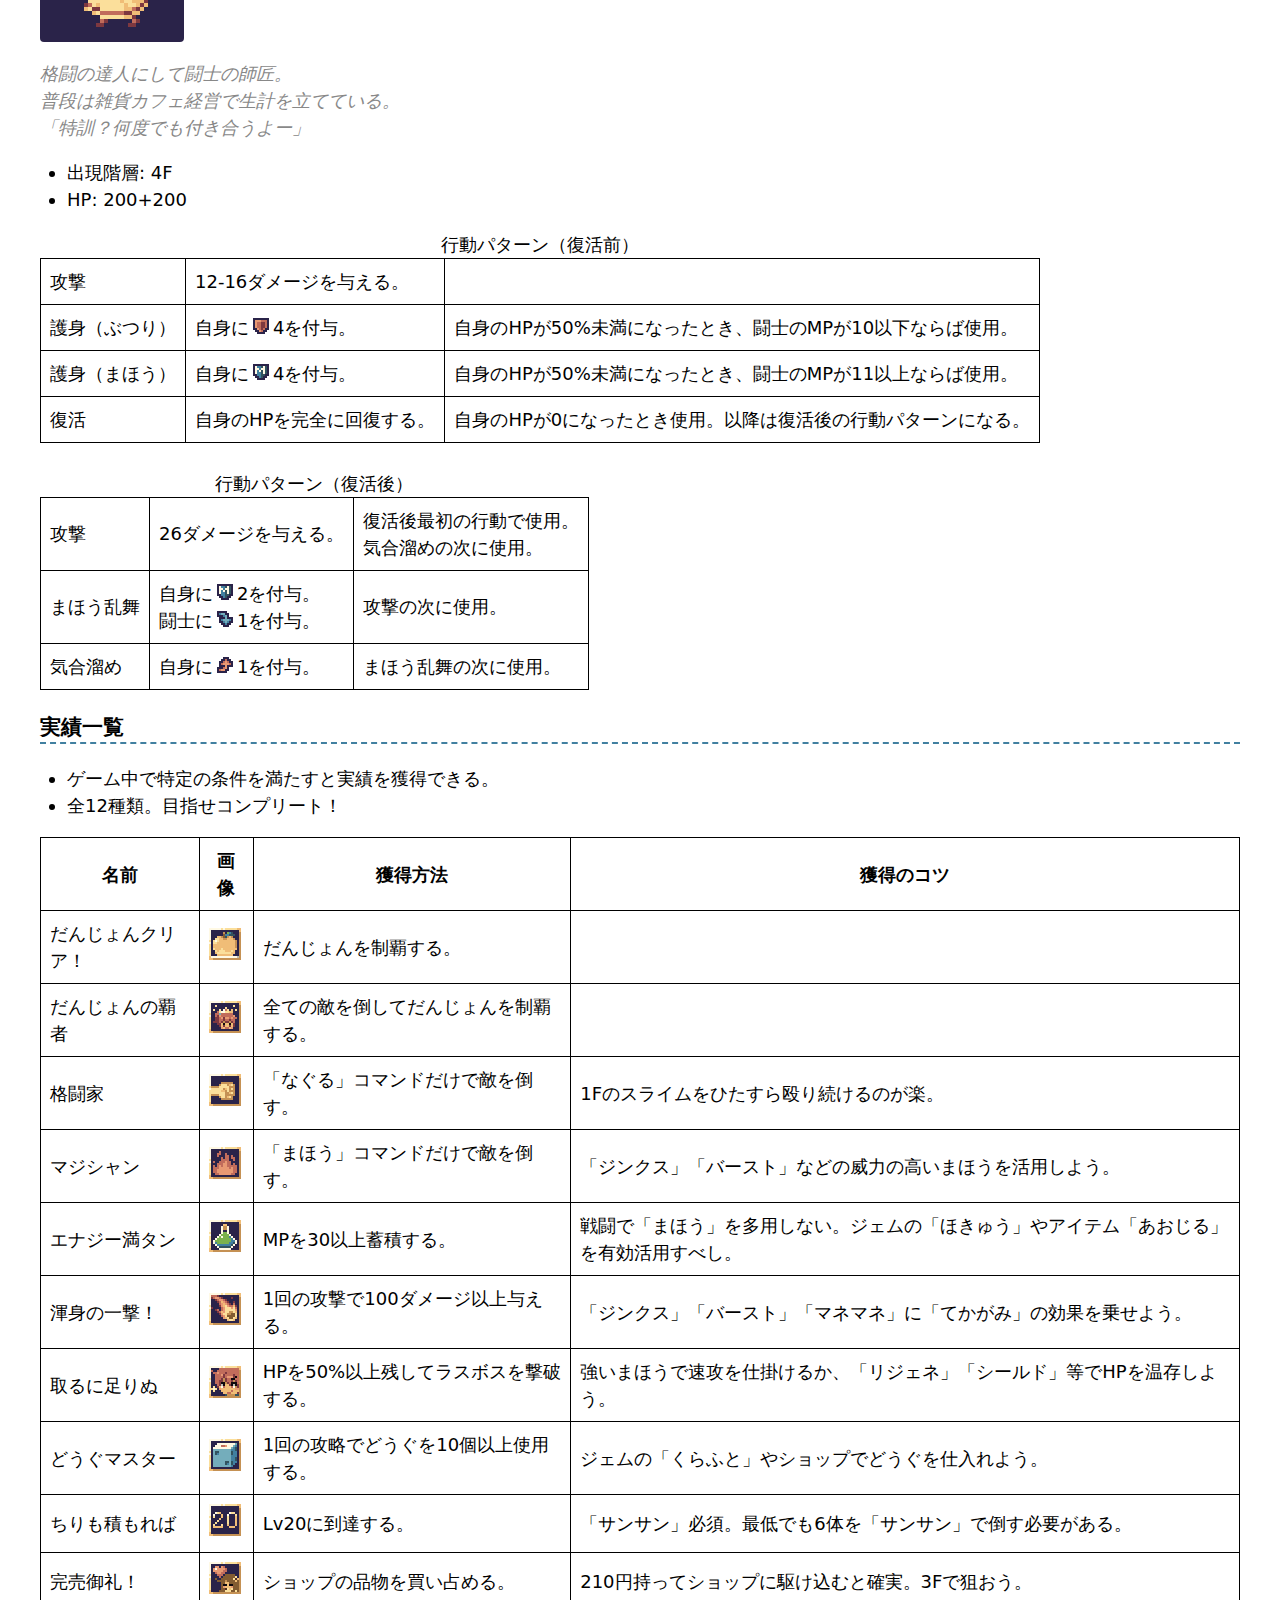
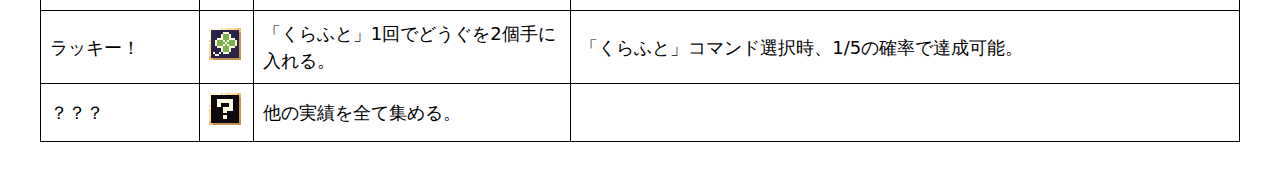
==== commit 4912a8dc: "・「ぜんじつたん」攻略サイトを作成　・旧攻略サイトの記述を一部修正　・「ドロボー」でMPが回復するように仕様変更" ====
--- a/docs/kouryaku/index.html
+++ b/docs/kouryaku/index.html
@@ -1,16 +1,17 @@
 <!DOCTYPE HTML>
 <html>
-  <head prefix="og: http://ogp.me/ns#">
-    <meta charset="utf-8">
-    <meta property="og:site_name" content="だんじょん・ばとるWiki">
-    <meta property="og:title" content="だんじょん・ばとるWiki">
-    <meta property="og:description" content="ダンジョンでバトルするゲームの攻略サイト。製作中">
-    <meta property="og:url" content="https://tsukatomo.github.io/dungeon_battle/kouryaku">
-    <meta property="og:type" content="website">
-    <meta property="og:image" content="https://github.com/tsukatomo/dungeon_battle/blob/main/docs/img/fighter1.png?raw=true">
-    <meta name="twitter:card" content="summary">
-    <meta name="twitter:site" content="@katsudontkd">
-    <meta name="viewport" content="width=device-width,initial-scale=1">
+<head prefix="og: http://ogp.me/ns#">
+  <link rel="stylesheet" href="../style/style.css" type="text/css">
+  <meta charset="utf-8">
+  <meta property="og:site_name" content="だんじょん・ばとるWiki">
+  <meta property="og:title" content="だんじょん・ばとるWiki">
+  <meta property="og:description" content="ダンジョンでバトルするゲームの攻略サイト。">
+  <meta property="og:url" content="https://tsukatomo.github.io/dungeon_battle/kouryaku">
+  <meta property="og:type" content="website">
+  <meta property="og:image" content="https://github.com/tsukatomo/dungeon_battle/blob/main/docs/img/fighter1.png?raw=true">
+  <meta name="twitter:card" content="summary">
+  <meta name="twitter:site" content="@katsudontkd">
+  <meta name="viewport" content="width=device-width,initial-scale=1">
   <title>だんじょん・ばとるWiki</title>
 </head>
 <body>
@@ -18,11 +19,12 @@
   <h1 style="text-align:center">だんじょん・ばとるWiki</h1>
   
   <p>
-    だんじょん・ばとるの攻略サイトです。随時更新
+    だんじょん・ばとるの攻略サイトです。
   </p>
   <a href="https://tsukatomo.github.io/dungeon_battle">ゲーム本編はコチラ</a>
-  
-  <h2>闘士</h2>
+  <a href="https://tsukatomo.github.io/dungeon_battle/kouryaku_ex">「ぜんじつたん」攻略はコチラ</a>
+  
+  <h2 class="midashi">闘士</h2>
   <div id="imagebox"><img src="../img/fighter1.png" alt="闘士の画像" title="闘士ちゃん"></div>
   <p>
     本作のプレイヤーキャラクター。己の技を磨くため、単身でだんじょんに潜る。
@@ -71,9 +73,9 @@
   <img src="../img/icon_gem.png" alt="ジェムのアイコン" title="ジェムのアイコン">
   <p>ジェムパワーを授かれる。以下の3つから1つだけ選択。</p>
   <ul>
-    <li>かいふく……闘士のHPを最大HPの50%だけ回復する。</li>
+    <li>かいふく……最大HPの50%を回復する。</li>
     <li>ほきゅう……MP+5。</li>
-    <li>くらふと……ランダムなどうぐを獲得する。4分の1の確率でどうぐを2個獲得できる（種類は同じ）。</li>
+    <li>くらふと……ランダムなどうぐを獲得する。5分の1の確率でどうぐを2個獲得できる（種類は同じ）。</li>
   </ul>
   
   <h3>ショップ</h3>
@@ -165,7 +167,7 @@
       <td>1</td>
       <td>4</td>
       <td>×0</td>
-      <td>90%の確率で敵に<img src="../img/status_stun.png" width="16px" height="16px">1を付与。</td>
+      <td>90%の確率で敵に<img id="statusimg" src="../img/status_stun.png" width="16px" height="16px">1を付与。</td>
     </tr>
     <tr>
       <td>ビリビリ</td>
@@ -173,7 +175,7 @@
       <td>5</td>
       <td>6</td>
       <td>×1</td>
-      <td>70%の確率で敵に<img src="../img/status_stun.png" width="16px" height="16px">3を付与。</td>
+      <td>70%の確率で敵に<img id="statusimg" src="../img/status_stun.png" width="16px" height="16px">3を付与。</td>
     </tr>
     <tr>
       <td rowspan="2">ジンクス</td>
@@ -181,7 +183,7 @@
       <td rowspan="2">5</td>
       <td>50</td>
       <td>×2</td>
-      <td>敵に<img src="../img/status_stun.png" width="16px" height="16px">or<img src="../img/status_weak.png" width="16px" height="16px">が付与されているとき</td>
+      <td>敵に<img id="statusimg" src="../img/status_stun.png" width="16px" height="16px">or<img id="statusimg" src="../img/status_weak.png" width="16px" height="16px">が付与されているとき</td>
     </tr>
     <tr>
       <td>5</td>
@@ -233,25 +235,25 @@
       <td>リジェネ</td>
       <td><img src="../img/magic_regen.png" width="32px" height="32px"></td>
       <td>7</td>
-      <td>闘士に<img src="../img/status_regen.png" width="16px" height="16px">4を付与。</td>
+      <td>闘士に<img id="statusimg" src="../img/status_regen.png" width="16px" height="16px">4を付与。</td>
     </tr>
     <tr>
       <td>シールド</td>
       <td><img src="../img/magic_shield.png" width="32px" height="32px"></td>
       <td>3</td>
-      <td>闘士に<img src="../img/status_shield.png" width="16px" height="16px">5を付与。</td>
+      <td>闘士に<img id="statusimg" src="../img/status_shield.png" width="16px" height="16px">5を付与。</td>
     </tr>
     <tr>
       <td>ムキムキ</td>
       <td><img src="../img/magic_power.png" width="32px" height="32px"></td>
       <td>3</td>
-      <td>闘士に<img src="../img/status_power.png" width="16px" height="16px">2を付与。</td>
+      <td>闘士に<img id="statusimg" src="../img/status_power.png" width="16px" height="16px">2を付与。</td>
     </tr>
     <tr>
       <td>ヘナヘナ</td>
       <td><img src="../img/magic_hena.png" width="32px" height="32px"></td>
       <td>2</td>
-      <td>敵に<img src="../img/status_weak.png" width="16px" height="16px">3を付与。</td>
+      <td>敵に<img id="statusimg" src="../img/status_weak.png" width="16px" height="16px">3を付与。</td>
     </tr>
   </table>
 
@@ -285,7 +287,7 @@
       <td>てかがみ</td>
       <td><img src="../img/tool_mirror.png" width="32px" height="32px"></td>
       <td>×</td>
-      <td>闘士に<img src="../img/status_mirror.png" width="16px" height="16px">1を付与。</td>
+      <td>闘士に<img id="statusimg" src="../img/status_mirror.png" width="16px" height="16px">1を付与。</td>
     </tr>
     <tr>
       <td>ばくだん</td>
@@ -303,7 +305,7 @@
       <td>でんげん</td>
       <td><img src="../img/tool_battery.png" width="32px" height="32px"></td>
       <td>×</td>
-      <td>敵に<img src="../img/status_stun.png" width="16px" height="16px">3を付与。</td>
+      <td>敵に<img id="statusimg" src="../img/status_stun.png" width="16px" height="16px">3を付与。</td>
     </tr>
   </table>
   
@@ -312,6 +314,7 @@
 
   <h4>スライム</h4>
   <div id="imagebox"><img src="../img/slime1.png" alt="敵の画像" title="スライム"></div>
+  <p id="flavor">ぷるぷる不定形生物。いちご味。</p>
   <ul>
     <li>出現階層: 1F（最初の2戦のみ）</li>
     <li>HP: 16</li>
@@ -332,6 +335,7 @@
   
   <h4>ちびゴブ</h4>
   <div id="imagebox"><img src="../img/gob1.png" alt="敵の画像" title="ちびゴブ"></div>
+  <p id="flavor">小さなゴブリン。怒ると怖い。</p>
   <ul>
     <li>出現階層: 1F</li>
     <li>HP: 28</li>
@@ -348,6 +352,7 @@
 
   <h4>コーヒー</h4>
   <div id="imagebox"><img src="../img/coffee1.png" alt="敵の画像" title="コーヒー"></div>
+  <p id="flavor">恥ずかしがり屋の液体生物。<br>趣味は砂糖を限界まで溶かすこと。</p>
   <ul>
     <li>出現階層: 1F（後半2戦のみ）</li>
     <li>HP: 32</li>
@@ -373,6 +378,7 @@
 
   <h4>モクモク</h4>
   <div id="imagebox"><img src="../img/tree1.png" alt="敵の画像" title="モクモク"></div>
+  <p id="flavor">だんじょんで成長を続ける広葉樹。<br>種子はコーヒーの原料になる。</p>
   <ul>
     <li>出現階層: 1F（後半2戦のみ）</li>
     <li>HP: 50</li>
@@ -388,6 +394,7 @@
 
   <h4>やどクジ</h4>
   <div id="imagebox"><img src="../img/yadotsumu1.png" alt="敵の画像" title="やどクジ"></div>
+  <p id="flavor">カタツムリに憧れるナメクジ。<br>理想の殻を求めて今日もうろつく。</p>
   <ul>
     <li>出現階層: 2F</li>
     <li>HP: 80</li>
@@ -408,6 +415,7 @@
 
   <h4>ようせい</h4>
   <div id="imagebox"><img src="../img/fairy1.png" alt="敵の画像" title="ようせい"></div>
+  <p id="flavor">だんじょんのまほうパワーから生まれた生き物。<br>ジェムが大好き。</p>
   <ul>
     <li>出現階層: 2F</li>
     <li>HP: 40</li>
@@ -428,6 +436,7 @@
 
   <h4>タテグサ</h4>
   <div id="imagebox"><img src="../img/shieldkusa1.png" alt="敵の画像" title="タテグサ"></div>
+  <p id="flavor">硬い果実で根元を保護する植物。<br>ホコグサとの縄張り争いに勝利し、着実に生息域を拡大している。</p>
   <ul>
     <li>出現階層: 2F</li>
     <li>HP: 90</li>
@@ -453,6 +462,7 @@
 
   <h4>まほスラ</h4>
   <div id="imagebox"><img src="../img/mahoslime1.png" alt="敵の画像" title="まほスラ"></div>
+  <p id="flavor">ちょっと賢い不定形生物。すぐ魔力切れになる。<br>パイン味。</p>
   <ul>
     <li>出現階層: 2F</li>
     <li>HP: 90</li>
@@ -483,6 +493,7 @@
 
   <h4>レンチン</h4>
   <div id="imagebox"><img src="../img/renchin1.png" alt="敵の画像" title="レンチン"></div>
+  <p id="flavor">故障のために捨てられた、かつての住民の生活必需品。<br>付喪神となって皆に八つ当たりしている。</p>
   <ul>
     <li>出現階層: 3F</li>
     <li>HP: 120</li>
@@ -508,6 +519,7 @@
 
   <h4>ドラゴン</h4>
   <div id="imagebox"><img src="../img/dragon1.png" alt="敵の画像" title="ドラゴン"></div>
+  <p id="flavor">自分こそだんじょん最強だと信じてやまないトカゲ。<br>HPが半分切ってから本気を出す。</p>
   <ul>
     <li>出現階層: 3F</li>
     <li>HP: 156</li>
@@ -538,6 +550,7 @@
 
   <h4>アイドル</h4>
   <div id="imagebox"><img src="../img/idol1.png" alt="敵の画像" title="アイドル"></div>
+  <p id="flavor">商人の弟子。一番弟子の座を賭けて闘士に戦いを挑んでくる。<br>夢はCDデビュー。</p>
   <ul>
     <li>出現階層: 3F</li>
     <li>HP: 140</li>
@@ -574,6 +587,7 @@
 
   <h4>シニガミ</h4>
   <div id="imagebox"><img src="../img/death1.png" alt="敵の画像" title="シニガミ"></div>
+  <p id="flavor">弱い者だけを狩る雑魚専の死神。<br>何度狩っても戻ってくる闘士を怪訝に思っている。</p>
   <ul>
     <li>出現階層: 3F</li>
     <li>HP: 160</li>
@@ -597,6 +611,7 @@
     <img src="../img/merchant_boss3.png" alt="敵の画像" title="商人ちゃん">
     <img src="../img/merchant_boss1.png" alt="敵の画像" title="商人ちゃん第２形態">
   </div>
+  <p id="flavor">格闘の達人にして闘士の師匠。<br>普段は雑貨カフェ経営で生計を立てている。<br>「特訓？何度でも付き合うよー」</p>
   <ul>
     <li>出現階層: 4F</li>
     <li>HP: 200+200</li>
@@ -722,7 +737,7 @@
       <td>ラッキー！</td>
       <td><img src="../img/jisseki11.png" width="32px" height="32px"></td>
       <td>「くらふと」1回でどうぐを2個手に入れる。</td>
-      <td>「くらふと」コマンド選択時、1/4の確率で達成可能。</td>
+      <td>「くらふと」コマンド選択時、1/5の確率で達成可能。</td>
     </tr>
     <tr>
       <td>？？？</td>
@@ -730,33 +745,6 @@
       <td>他の実績を全て集める。</td>
       <td></td>
     </tr>
-
-  <style>
-    body {
-      font-size: large;
-      font-family: '筑紫a丸ゴシック', system-ui;
-      line-height: 1.5;
-    }
-    #imagebox{
-      padding: 4px;
-      width: 128px;
-      background-color: #2a2349;
-      border-radius: 4px;
-      image-rendering: pixelated;
-    }
-    #statusimg{
-      width: 16px;
-      height: 16px;
-      image-rendering: pixelated;
-    }
-    table {
-      border-collapse: collapse;
-      border-spacing: 0;
-    }
-    table, tr, th, td {
-      padding: 0.5em;
-      border: 1px solid black;
-    }
-  </style>
+  </table>
 </body>
 </html>--- a/docs/style/style.css
+++ b/docs/style/style.css
@@ -0,0 +1,73 @@
+/* pc */
+@media (min-width: 768px) {
+  body {
+    font-size: large;
+    font-family: '筑紫a丸ゴシック', system-ui;
+    line-height: 1.5;
+    margin: 40px;
+  }
+  #statusimg{
+    width: 16px;
+    height: 16px;
+    padding-left: 4px;
+    padding-right: 4px;
+  }
+}
+/* sp */
+@media (max-width: 767px) {
+  body {
+    font-size: small;
+    font-family: '筑紫a丸ゴシック', system-ui;
+    line-height: 1.5;
+    margin: 30px;
+  }
+  table, tr, th, td {
+    font-size: smaller;
+  }
+  #statusimg{
+    width: 8px;
+    height: 8px;
+    padding-left: 2px;
+    padding-right: 2px;
+  }
+}
+#imagebox{
+  padding: 8px;
+  width: 128px;
+  background-color: #2a2349;
+  border-radius: 4px;
+  image-rendering: pixelated;
+}
+#statusimg{
+  image-rendering: pixelated;
+}
+#flavor{
+  font-style: italic;
+  color: #888888;
+}
+table {
+  border-collapse: collapse;
+  border-spacing: 0;
+}
+table, tr, th, td {
+  padding: 0.5em;
+  border: 1px solid black;
+}
+ul {
+  padding-left: 1.5em;
+}
+h2{
+  border-width: 4px;
+  border-bottom-color: #74adbb;
+  border-bottom-style: solid;
+}
+h3{
+  border-width: 2px;
+  border-bottom-color: #4180a0;
+  border-bottom-style: dashed;
+}
+h4{
+  border-width: 2px;
+  border-bottom-color: #2a2349;
+  border-bottom-style: dotted;
+}